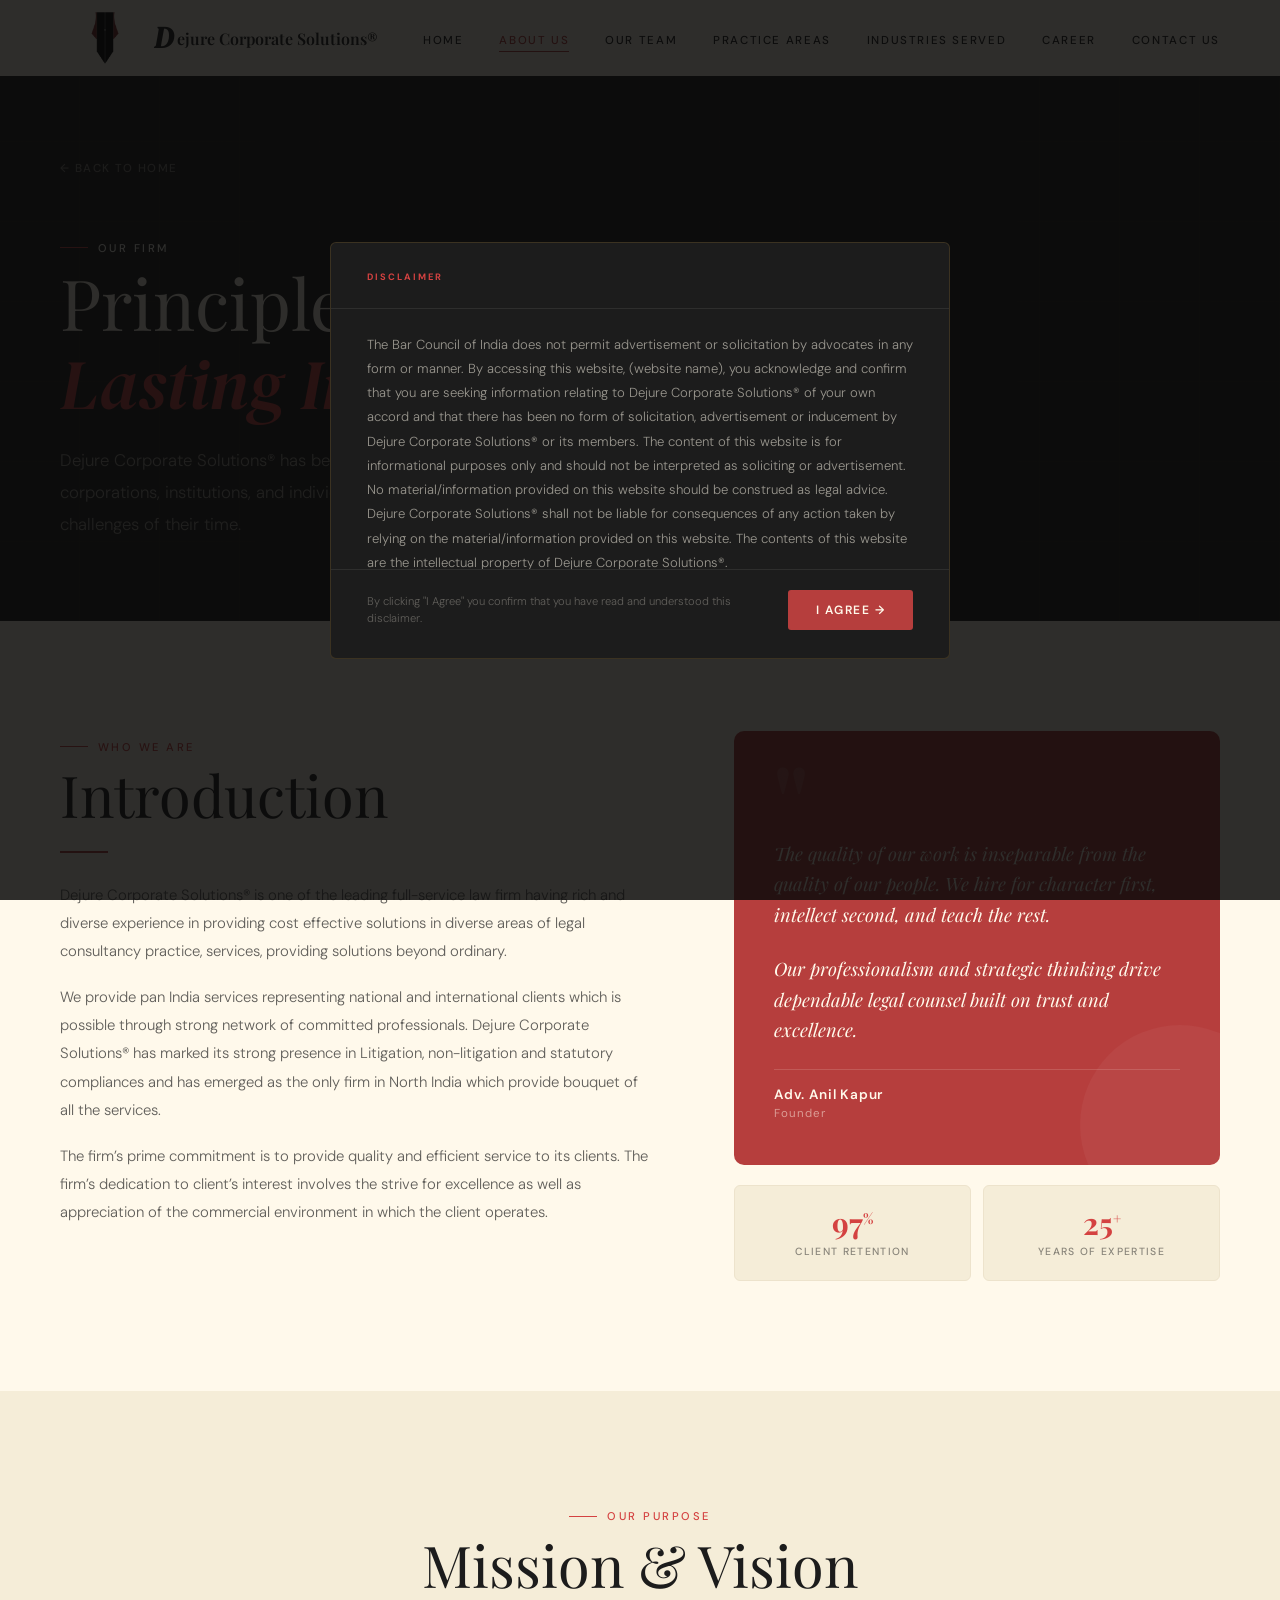
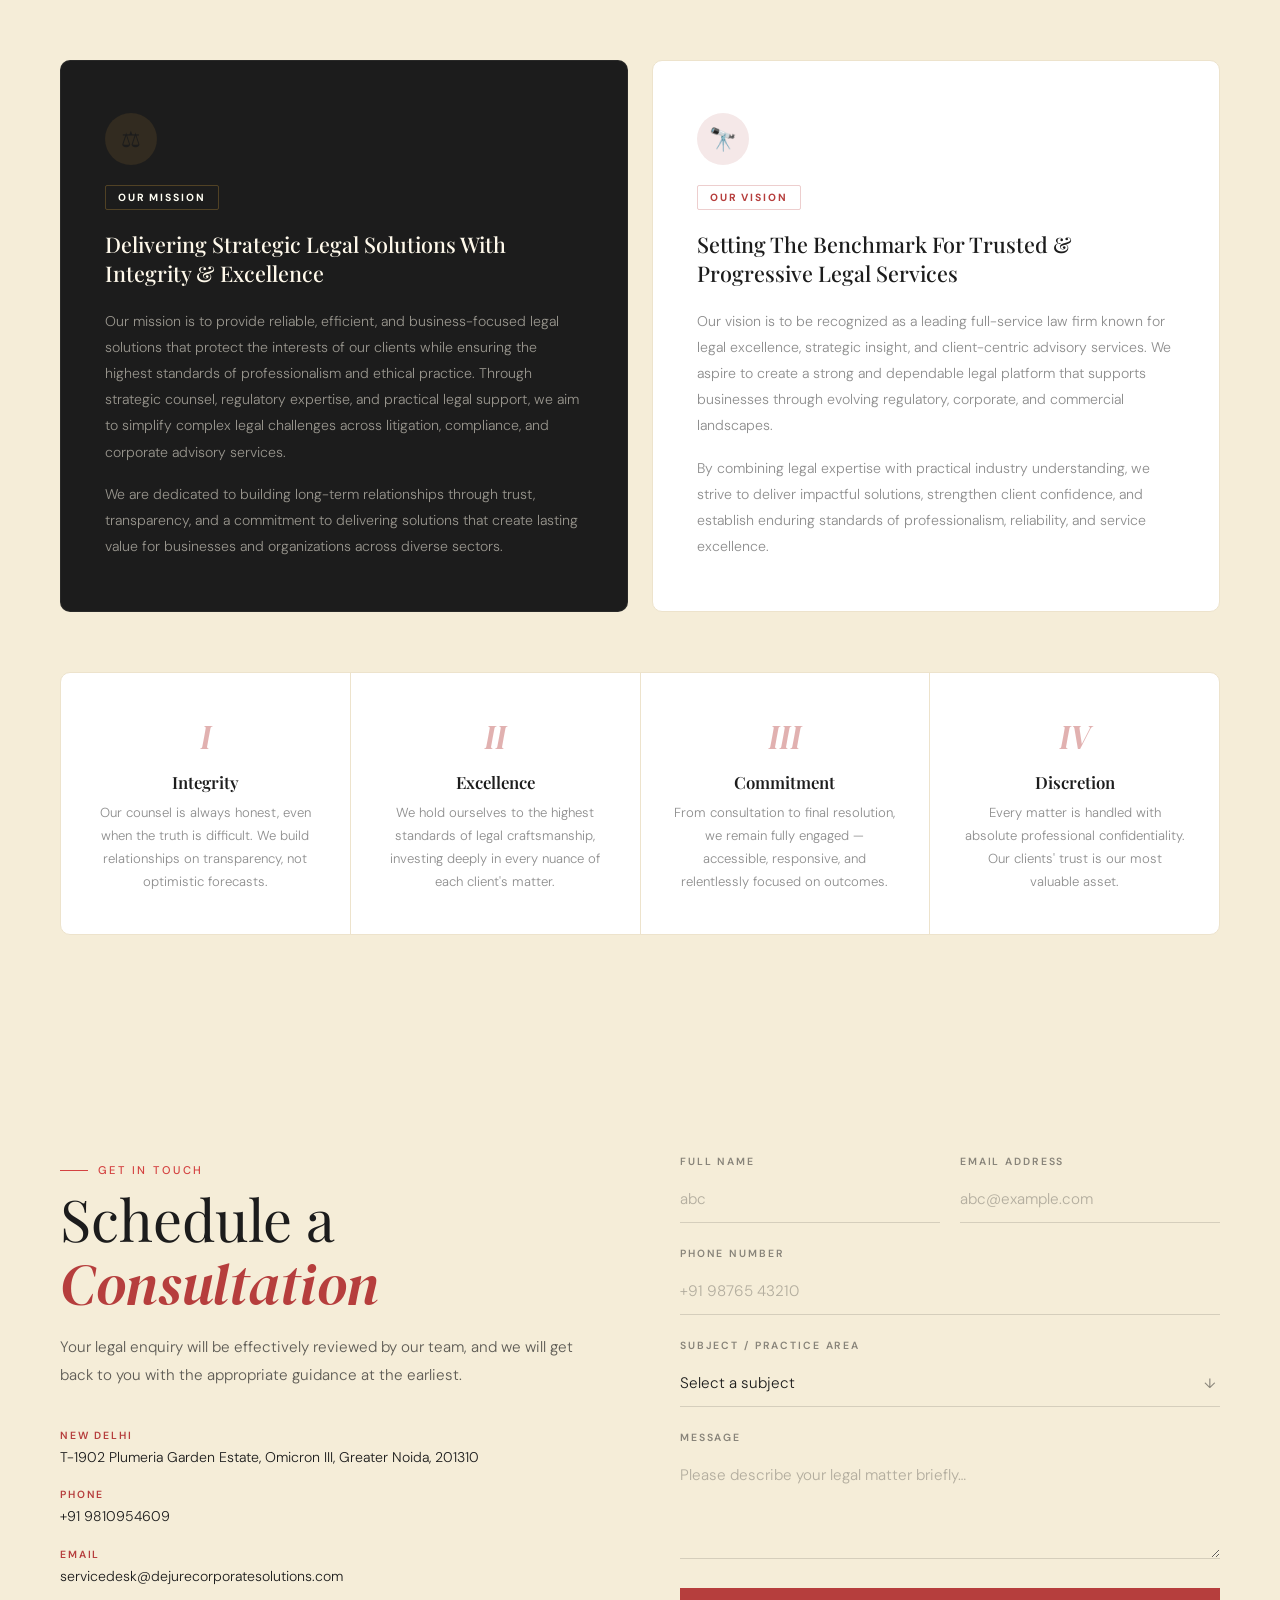
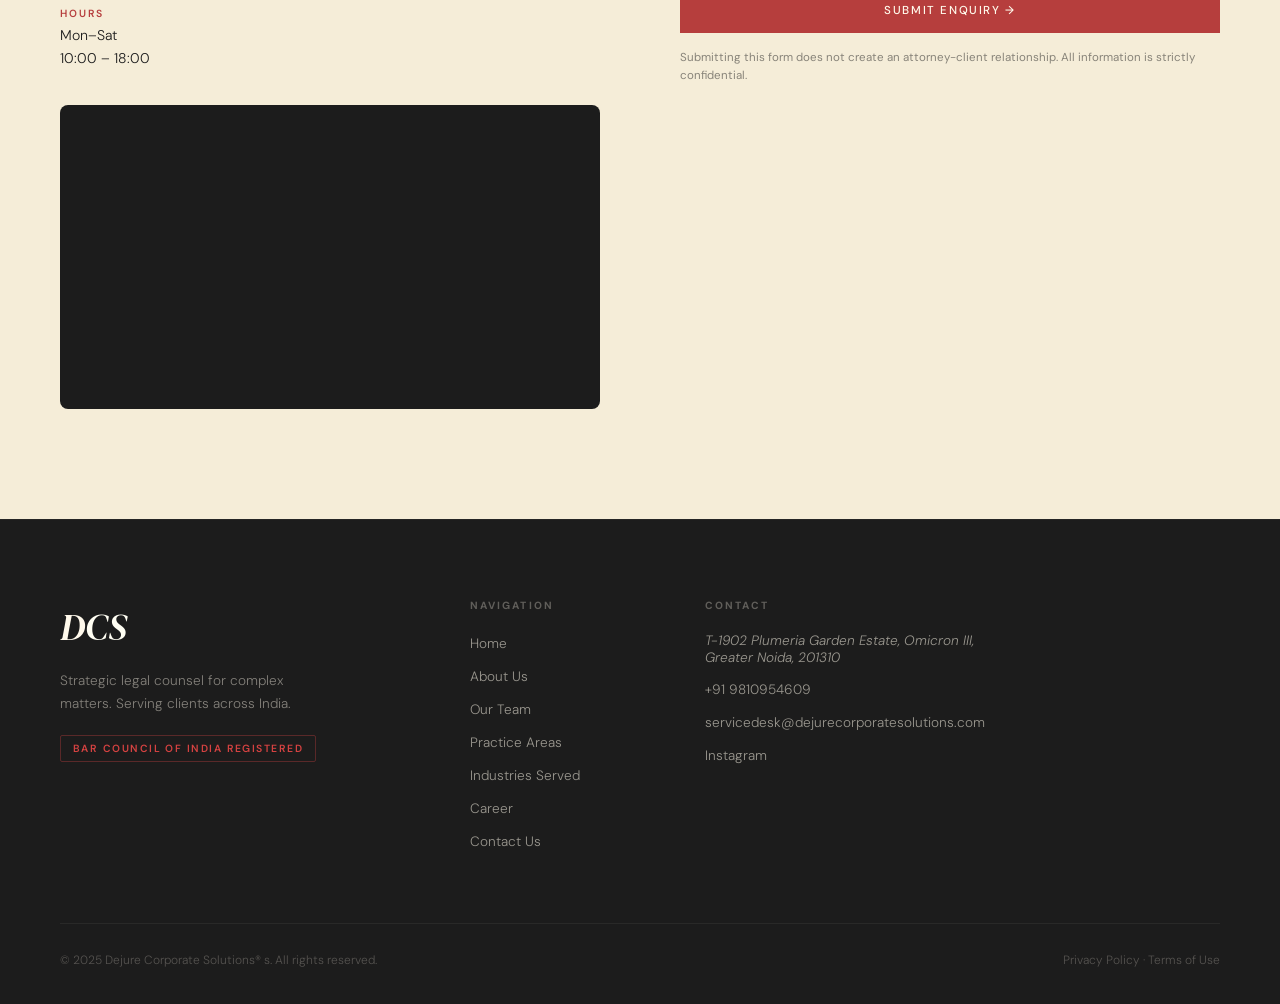
==== about.html @ 2d25d0e1 "Final Changes" ====
<!DOCTYPE html>
<html lang="en">
<head>
  <meta charset="UTF-8" />
  <meta name="viewport" content="width=device-width, initial-scale=1.0" />
  <title>About Us — Dejure Corporate Solutions® </title>
  <link rel="preconnect" href="https://fonts.googleapis.com" />
  <link rel="preconnect" href="https://fonts.gstatic.com" crossorigin />
  <link href="https://fonts.googleapis.com/css2?family=Playfair+Display:ital,wght@0,400;0,500;0,600;0,700;1,400;1,600&family=DM+Sans:ital,opsz,wght@0,9..40,300;0,9..40,400;0,9..40,500;1,9..40,300&family=DM+Serif+Display:ital@0;1&display=swap" rel="stylesheet" />
  <link rel="stylesheet" href="./css/style.css" />
</head>
<body data-page="about">

  <div class="grain"></div>

  <!-- DISCLAIMER MODAL -->
  <div class="disclaimer-overlay" id="disclaimerOverlay" role="dialog" aria-modal="true" aria-labelledby="disclaimerTitle">
    <div class="disclaimer-modal">
      <div class="disclaimer-modal-header">
        <div>
          <span class="disclaimer-modal-eyebrow">Disclaimer</span>
        </div>
      </div>
      <div class="disclaimer-modal-body">
        <p>The Bar Council of India does not permit advertisement or solicitation by advocates in any form or manner. By accessing this website, (website name), you acknowledge and confirm that you are seeking information relating to Dejure Corporate Solutions® of your own accord and that there has been no form of solicitation, advertisement or inducement by Dejure Corporate Solutions® or its members. The content of this website is for informational purposes only and should not be interpreted as soliciting or advertisement. No material/information provided on this website should be construed as legal advice. Dejure Corporate Solutions® shall not be liable for consequences of any action taken by relying on the material/information provided on this website. The contents of this website are the intellectual property of Dejure Corporate Solutions®.</p>  
      </div>
      <div class="disclaimer-modal-footer">
        <span class="disclaimer-footer-note">By clicking "I Agree" you confirm that you have read and understood this disclaimer.</span>
        <button class="disclaimer-agree-btn" id="disclaimerAgreeBtn" onclick="dismissDisclaimer()">I Agree →</button>
      </div>
    </div>
  </div>

  <!-- NAV -->
  <nav id="navbar">
    <div class="nav-inner">
      <a class="nav-logo" href="index.html">
        <img src="./assets/images/logo.png" class="nav-logo-img" alt="Dejure logo" />
        <span class="logo-h">D</span>
        <span class="logo-full">ejure Corporate Solutions®</span>
      </a>
      <ul class="nav-links">
        <li><a href="index.html"  class="nav-link">Home</a></li>
        <li><a href="about.html"  class="nav-link active">About Us</a></li>
        <li><a href="team.html"   class="nav-link">Our Team</a></li>
        <li><a href="practice.html"    class="nav-link">Practice Areas</a></li>
        <li><a href="industries.html"    class="nav-link">Industries Served</a></li>
        <li><a href="career.html"  class="nav-link">career</a></li>
        <li><a href="contact.html"    class="nav-link">Contact Us</a></li>
      </ul>
      <button class="hamburger" id="hamburger" aria-label="Menu">
        <span></span><span></span><span></span>
      </button>
    </div>
    <div class="mobile-menu" id="mobileMenu">
      <a href="index.html"       class="mob-link">Home</a>
      <a href="about.html"       class="mob-link">About Us</a>
      <a href="team.html"        class="mob-link">Our Team</a>
      <a href="practice.html"    class="mob-link">Practice Areas</a>
      <a href="industries.html"  class="mob-link">Industries Served</a>
      <a href="career.html"   class="mob-link">career</a>
      <a href="contact.html"     class="mob-link">Contact Us</a>
</div>
  </nav>

  <!-- ══════════════════ ABOUT HERO ══════════════════ -->
  <section class="about-page-hero">
    <div class="about-hero-bg-lines"></div>
    <div class="container-wide">
      <div class="about-page-hero-inner">
        <a href="index.html" class="back-link">← Back to Home</a>
        <div class="about-hero-content reveal">
          <span class="section-eyebrow" style="color:var(--beige)">Our Firm</span>
          <h1 class="about-hero-title">Principled Advocacy.<br /><em>Lasting Impact.</em></h1>
          <p class="about-hero-desc">Dejure Corporate Solutions® has been a trusted advisor to India's leading corporations, institutions, and individuals navigating the most consequential legal challenges of their time.</p>
        </div>
      </div>
    </div>
  </section>

  <!-- ══════════════════ INTRODUCTION ══════════════════ -->
  <section class="section about-intro-section">
    <div class="container-wide">
      <div class="about-intro-grid reveal">
        <div class="about-intro-left">
          <span class="section-eyebrow">Who We Are</span>
          <h2 class="section-heading">Introduction</h2>
          <div class="about-intro-rule"></div>
          <p>Dejure Corporate Solutions®  is one of the leading full-service law firm having rich and diverse experience in providing cost effective solutions in diverse areas of legal consultancy practice, services, providing solutions beyond ordinary.</p>
          <p>We provide pan India services representing national and international clients which is possible through strong network of committed professionals. Dejure Corporate Solutions® has marked its strong presence in Litigation, non-litigation and statutory compliances and has emerged as the only firm in North India which provide bouquet of all the services.</p>
          <p>The firm’s prime commitment is to provide quality and efficient service to its clients. The firm’s dedication to client’s interest involves the strive for excellence as well as appreciation of the commercial environment in which the client operates.</p>
        </div>
        <div class="about-intro-right">
          <div class="about-quote-card">
            <div class="aqc-mark">"</div>
            <p>The quality of our work is inseparable from the quality of our people. We hire for character first, intellect second, and teach the rest.</p>
            <p>Our professionalism and strategic thinking drive dependable legal counsel built on trust and excellence.</p>
            <div class="aqc-author">
              <div class="aqc-name">Adv. Anil Kapur</div>
              <div class="aqc-role">Founder</div>
            </div>
          </div>
          <div class="about-stats-mini">
            <div class="asm-item">
              <span class="asm-num">97<sup>%</sup></span>
              <span class="asm-label">Client Retention</span>
            </div>
            <div class="asm-item">
              <span class="asm-num">25<sup>+</sup></span>
              <span class="asm-label">Years of Expertise</span>
            </div>
        </div>
      </div>
    </div>
  </section>

  <!--MISSION & VISION-->
  <section class="section mission-vision-section">
    <div class="container-wide">
      <div class="section-header reveal" style="text-align:center;max-width:600px;margin-left:auto;margin-right:auto">
        <span class="section-eyebrow">Our Purpose</span>
        <h2 class="section-heading">Mission &amp; Vision</h2>
      </div>
      <div class="mv-grid reveal">
        <div class="mv-card mv-card--mission">
          <div class="mv-icon">⚖</div>
          <div class="mv-tag">Our Mission</div>
          <h3>Delivering Strategic Legal Solutions With Integrity & Excellence</h3>
          <p>Our mission is to provide reliable, efficient, and business-focused legal solutions that protect the interests of our clients while ensuring the highest standards of professionalism and ethical practice. Through strategic counsel, regulatory expertise, and practical legal support, we aim to simplify complex legal challenges across litigation, compliance, and corporate advisory services.</p>
          <p>We are dedicated to building long-term relationships through trust, transparency, and a commitment to delivering solutions that create lasting value for businesses and organizations across diverse sectors.</p>
        </div>
        <div class="mv-card mv-card--vision">
          <div class="mv-icon">🔭</div>
          <div class="mv-tag">Our Vision</div>
          <h3>Setting The Benchmark For Trusted & Progressive Legal Services</h3>
          <p>Our vision is to be recognized as a leading full-service law firm known for legal excellence, strategic insight, and client-centric advisory services. We aspire to create a strong and dependable legal platform that supports businesses through evolving regulatory, corporate, and commercial landscapes.</p>
          <p>By combining legal expertise with practical industry understanding, we strive to deliver impactful solutions, strengthen client confidence, and establish enduring standards of professionalism, reliability, and service excellence.</p>
        </div>
      </div>

      <!-- VALUES -->
      <div class="values-strip reveal">
        <div class="vs-item">
          <div class="vs-num">I</div>
          <h4>Integrity</h4>
          <p>Our counsel is always honest, even when the truth is difficult. We build relationships on transparency, not optimistic forecasts.</p>
        </div>
        <div class="vs-divider"></div>
        <div class="vs-item">
          <div class="vs-num">II</div>
          <h4>Excellence</h4>
          <p>We hold ourselves to the highest standards of legal craftsmanship, investing deeply in every nuance of each client's matter.</p>
        </div>
        <div class="vs-divider"></div>
        <div class="vs-item">
          <div class="vs-num">III</div>
          <h4>Commitment</h4>
          <p>From consultation to final resolution, we remain fully engaged — accessible, responsive, and relentlessly focused on outcomes.</p>
        </div>
        <div class="vs-divider"></div>
        <div class="vs-item">
          <div class="vs-num">IV</div>
          <h4>Discretion</h4>
          <p>Every matter is handled with absolute professional confidentiality. Our clients' trust is our most valuable asset.</p>
        </div>
      </div>
    </div>
  </section>

  
<!-- ══════════════════ CONTACT ══════════════════ -->
  <section class="section contact-section" id="contact">
    <div class="container-wide">
      <div class="contact-inner">
        <div class="contact-left reveal">
          <span class="section-eyebrow">Get in Touch</span>
          <h2 class="section-heading">Schedule a<br /><em style="color:var(--mehroon);">Consultation</em></h2>
          <p>Your legal enquiry will be effectively reviewed by our team, and we will get back to you with the appropriate guidance at the earliest.</p>
          <div class="contact-details">
            <div class="cd-item">
              <span class="cd-label">New Delhi</span>
              <span class="cd-val">T-1902 Plumeria Garden Estate, Omicron III, Greater Noida, 201310</span>
            </div>
            <div class="cd-item">
              <span class="cd-label">Phone</span>
              <span class="cd-val">+91 9810954609</span>
            </div>
            <div class="cd-item">
              <span class="cd-label">Email</span>
              <span class="cd-val">servicedesk@dejurecorporatesolutions.com</span>
            </div>
            <div class="cd-item">
              <span class="cd-label">Hours</span>
              <span class="cd-val">Mon–Sat <br/>10:00 – 18:00</span>
            </div>
          </div>
          <div class="map-box" style="padding:0; overflow:hidden;">
            <iframe
              src="https://www.google.com/maps/embed?pb=!1m18!1m12!1m3!1d3507.1440497764584!2d77.549094474951!3d28.475208191208605!2m3!1f0!2f0!3f0!3m2!1i1024!2i768!4f13.1!3m3!1m2!1s0x390ceaa8967c73d3%3A0xf53e233d13794ad7!2sPlumeria%20Garden%20Estate%2C%20Omicron%20III%2C%20Greater%20Noida%2C%20Uttar%20Pradesh%20201310!5e0!3m2!1sen!2sin!4v1779396420278!5m2!1sen!2sin"
              width="100%"
              height="100%"
              style="border:0; display:block; min-height:220px;"
              allowfullscreen=""
              loading="lazy"
              referrerpolicy="no-referrer-when-downgrade">
            </iframe>
          </div>
        </div>
        <div class="contact-right reveal reveal-delay-1">
          <form class="contact-form" id="contactForm">
            <div class="form-row">
              <div class="form-group">
                <label>Full Name</label>
                <input type="text" placeholder="abc" required />
              </div>
              <div class="form-group">
                <label>Email Address</label>
                <input type="email" placeholder="abc@example.com" required />
              </div>
            </div>
            <div class="form-group">
              <label>Phone Number</label>
              <input type="tel" placeholder="+91 98765 43210" />
            </div>
            <div class="form-group">
              <label>Subject / Practice Area</label>
              <div class="select-wrap">
                <select required>
                  <option value="">Select a subject</option>
                  <option>Statutory Compliances</option>
                  <option>Consultancy Services</option>
                  <option>Litigation</option>
                  <option>Non-Litigation Services</option>
                  <option>IT Sector</option>
                  <option>HR Consultancy</option>
                  <option>Others</option>
                </select>
                <span class="select-arrow">↓</span>
              </div>
            </div>
            <div class="form-group">
              <label>Message</label>
              <textarea rows="4" placeholder="Please describe your legal matter briefly…" required></textarea>
            </div>
            <button type="submit" class="btn btn-primary btn-full">Submit Enquiry →</button>
            <p class="form-note">Submitting this form does not create an attorney-client relationship. All information is strictly confidential.</p>
          </form>
        </div>
      </div>
    </div>
  </section>


  <!-- FOOTER -->
  <footer>
    <div class="container-wide">
      <div class="footer-inner">
        <div class="footer-brand-col">
          <div class="footer-logo">D<span>CS</span></div>
          <p>Strategic legal counsel for complex matters. Serving clients across India.</p>
          <div class="footer-bar-reg">Bar Council of India Registered</div>
        </div>
        <div class="footer-links-col">
          <h4>Navigation</h4>
          <ul>
            <li><a href="index.html">Home</a></li>
            <li><a href="about.html">About Us</a></li>
            <li><a href="team.html">Our Team</a></li>
            <li><a href="practice.html">Practice Areas</a></li>
            <li><a href="industries.html">Industries Served</a></li>
            <li><a href="career.html">Career</a></li>
            <li><a href="#contact">Contact Us</a></li>
          </ul>
        </div>
        <div class="footer-links-col">
          <h4>Contact</h4>
          <ul>
            <li><a><Address>T-1902 Plumeria Garden Estate, Omicron III, Greater Noida, 201310</Address></a></li>
            <li><a>+91 9810954609</a></li>
            <li><a>servicedesk@dejurecorporatesolutions.com</a></li>
            <li><a href="https://www.instagram.com/dejurecorporate">Instagram</a></li>
          </ul>
        </div>
      </div>
      <div class="footer-bottom">
        <span>© 2025 Dejure Corporate Solutions® s. All rights reserved.</span>
        <span>Privacy Policy · Terms of Use</span>
      </div>
    </div>
  </footer>

  <script src="./js/script.js"></script>
</body>
</html>
---- css/style.css ----
/* ═══════════════════════════════════════════════════════
   Dejure Corporate Solutions®  — style.css
   Shared across index.html · about.html · team.html
                · practice.html · industries.html
   ═══════════════════════════════════════════════════════ */

/* ── VARIABLES ── */
:root {
  --cream:          #FFF9EB;
  --cream-dark:     #F5EDD8;
  --cream-deeper:   #EDE3CC;
  --charcoal:       #1C1C1C;
  --charcoal-soft:  #2A2A2A;
  --mehroon:        #b63e3d;
  --mehroon-light:  #d44241;
  --white-pale:     #f5e8e8;
  --beige:          #fffef3;
  --white:          #FFFFFF;
  --text-muted:     rgba(28,28,28,0.5);
  --text-light:     rgba(28,28,28,0.7);
  --nav-h:          76px;
  --radius:         4px;
  --transition:     0.35s cubic-bezier(0.22, 1, 0.36, 1);
}

/* ── RESET ── */
*, *::before, *::after { margin: 0; padding: 0; box-sizing: border-box; }
html { scroll-behavior: smooth; font-size: 16px; }
body {
  font-family: 'DM Sans', sans-serif;
  background: var(--cream);
  color: var(--charcoal);
  overflow-x: hidden;
  min-height: 100vh;
}
img { display: block; max-width: 100%; }
a { text-decoration: none; color: inherit; }
ul { list-style: none; }
button { font-family: inherit; cursor: pointer; }
input, select, textarea { font-family: inherit; }

/* ── GRAIN ── */
.grain {
  position: fixed; inset: 0; z-index: 9999;
  pointer-events: none;
  background-image: url("data:image/svg+xml,%3Csvg viewBox='0 0 256 256' xmlns='http://www.w3.org/2000/svg'%3E%3Cfilter id='noise'%3E%3CfeTurbulence type='fractalNoise' baseFrequency='0.9' numOctaves='4' stitchTiles='stitch'/%3E%3C/filter%3E%3Crect width='100%25' height='100%25' filter='url(%23noise)' opacity='0.035'/%3E%3C/svg%3E");
  background-size: 200px 200px;
  opacity: 0.4;
}

/* ── TYPOGRAPHY ── */
h1, h2, h3, h4 { font-family: 'Playfair Display', serif; font-weight: 400; line-height: 1.15; }
em { font-family: 'DM Serif Display', serif; font-style: italic; }

/* ── UTILITY ── */
.container-wide { max-width: 1280px; margin: 0 auto; padding: 0 60px; }
.section { padding: 110px 0; }

.section-eyebrow {
  display: inline-flex; align-items: center; gap: 10px;
  font-size: 0.7rem; font-weight: 500; letter-spacing: 0.22em; text-transform: uppercase;
  color: var(--mehroon-light);
  font-family: 'DM Sans', sans-serif;
}
.section-eyebrow::before {
  content: ''; display: inline-block; width: 28px; height: 1px; background: var(--mehroon-light);
}
.section-heading {
  font-size: clamp(2.2rem, 4.5vw, 3.6rem);
  line-height: 1.1;
  color: var(--charcoal);
  margin-top: 0.6rem;
}
.section-sub {
  font-size: 0.95rem; font-weight: 300; color: var(--text-muted);
  max-width: 500px; line-height: 1.85; margin-top: 0.8rem;
}
.section-header { margin-bottom: 64px; }

/* ── BUTTONS ── */
.btn {
  display: inline-flex; align-items: center; gap: 8px;
  font-family: 'DM Sans', sans-serif;
  font-size: 0.72rem; font-weight: 500; letter-spacing: 0.14em; text-transform: uppercase;
  padding: 15px 34px;
  border: none; cursor: pointer;
  transition: var(--transition);
  position: relative; overflow: hidden;
}
.btn::after {
  content: ''; position: absolute; inset: 0;
  background: rgba(255,255,255,0.08);
  transform: translateY(100%);
  transition: transform 0.3s ease;
}
.btn:hover::after { transform: translateY(0); }
.btn-primary { background: var(--mehroon); color: var(--cream); }
.btn-primary:hover { background: var(--mehroon-light); }
.btn-ghost {
  background: transparent;
  color: var(--white);
  border: 1px solid rgba(255,249,235,0.35);
}
.btn-ghost:hover { border-color: var(--charcoal); }
.btn-full { width: 100%; justify-content: center; }

/* ══════════════════════════════════════════
   NAV  (shared across all pages)
══════════════════════════════════════════ */
nav {
  position: fixed; top: 0; left: 0; right: 0; z-index: 1000;
  height: var(--nav-h);
  transition: 0.4s ease, box-shadow 0.4s ease;
}
nav.scrolled {
  background: var(--white);
  backdrop-filter: blur(12px);
  box-shadow: 0 1px 0 rgba(28,28,28,0.08);
}
.nav-logo-img {
  width: 90px;
  height: 90px;
  object-fit: contain;
  flex-shrink: 0;
}
@media (max-width: 480px) {
  .nav-logo-img { width: 32px; height: 32px; }
  .logo-h       { font-size: 1.4rem; }
  .logo-full    { font-size: 0.68rem; letter-spacing: 0; }
}
nav.scrolled .nav-logo  { color: var(--charcoal); }
nav.scrolled .logo-h    { color: var(--charcoal); }
nav.scrolled .nav-link  { color: var(--charcoal); }
nav.scrolled .nav-link:hover { color: var(--mehroon); }
nav.scrolled .nav-cta   { background: var(--mehroon) !important; color: var(--cream) !important; }
nav.scrolled .hamburger span { background: var(--charcoal); }
.tp-member-img {
  width: 100%;
  height: 100%;
  object-fit: cover;
  object-position: center top;  /* keeps face in frame */
  position: absolute;
  z-index: 1;
}
/* Non-hero pages: nav always filled */
body[data-page="about"]      nav,
body[data-page="team"]       nav,
body[data-page="practice"]   nav,
body[data-page="industries"] nav,
body[data-page="home"]       nav {
  background: var(--cream);
  backdrop-filter: blur(12px);
  box-shadow: 0 1px 0 rgba(28,28,28,0.08);
}
body[data-page="about"]      nav .nav-logo,
body[data-page="team"]       nav .nav-logo,
body[data-page="practice"]   nav .nav-logo,
body[data-page="industries"] nav .nav-logo  { color: var(--charcoal); }

body[data-page="about"]      nav .logo-h,
body[data-page="team"]       nav .logo-h,
body[data-page="practice"]   nav .logo-h,
body[data-page="industries"] nav .logo-h    { color: var(--mehroon); }

body[data-page="about"]      nav .nav-link,
body[data-page="team"]       nav .nav-link,
body[data-page="practice"]   nav .nav-link,
body[data-page="industries"] nav .nav-link  { color: var(--charcoal); }

body[data-page="about"]      nav .nav-link:hover,
body[data-page="team"]       nav .nav-link:hover,
body[data-page="practice"]   nav .nav-link:hover,
body[data-page="industries"] nav .nav-link:hover { color: var(--mehroon); }

body[data-page="about"]      nav .nav-cta,
body[data-page="team"]       nav .nav-cta,
body[data-page="practice"]   nav .nav-cta,
body[data-page="industries"] nav .nav-cta   { background: var(--mehroon) !important; color: var(--cream) !important; }

body[data-page="about"]      nav .hamburger span,
body[data-page="team"]       nav .hamburger span,
body[data-page="practice"]   nav .hamburger span,
body[data-page="industries"] nav .hamburger span { background: var(--charcoal); }

/* Active/hover underline on light nav */
nav.scrolled                 .nav-link::after,
body[data-page="about"]      nav .nav-link::after,
body[data-page="team"]       nav .nav-link::after,
body[data-page="practice"]   nav .nav-link::after,
body[data-page="industries"] nav .nav-link::after { background: var(--mehroon); }

nav.scrolled                 .nav-link.active,
body[data-page="about"]      nav .nav-link.active,
body[data-page="team"]       nav .nav-link.active,
body[data-page="practice"]   nav .nav-link.active,
body[data-page="industries"] nav .nav-link.active { color: var(--mehroon); }

.nav-inner {
  max-width: 1280px; margin: 0 auto; padding: 0 60px;
  height: 100%; display: flex; align-items: center; justify-content: space-between;
}
.nav-logo {
  display: flex; align-items: center; gap: 4px;
  font-family: 'Playfair Display', serif;
  color: var(--cream); font-size: 1.1rem; font-weight: 600;
  transition: color 0.3s;
  overflow: hidden;
}
.nav-logo .logo-full {
  white-space: nowrap;
  overflow: visible;
  max-width: none;
}
.logo-h {
  font-size: 1.8rem; line-height: 1; color: var(--charcoal) !important;
  font-family: 'DM Serif Display', serif; font-style: italic;
  transition: color 0.3s;
}
.logo-full { font-size: 1rem; }

.nav-links { display: flex; align-items: center; gap: 36px; }
.nav-link {
  font-size: 0.72rem; font-weight: 500; letter-spacing: 0.14em; text-transform: uppercase;
  color: rgba(255,249,235,0.75);
  transition: color 0.2s;
  position: relative;
}
.nav-link::after {
  content: ''; position: absolute; bottom: -4px; left: 0; right: 0;
  height: 1px; background: var(--mehroon-light);
  transform: scaleX(0); transform-origin: left;
  transition: transform 0.3s ease;
}
.nav-link:hover { color: var(--cream); }
.nav-link:hover::after, .nav-link.active::after { transform: scaleX(1); }
.nav-link.active { color: var(--cream); }

.nav-cta {
  background: var(--beige) !important;
  color: var(--charcoal) !important;
  padding: 10px 22px;
  font-size: 0.7rem !important;
  border-radius: var(--radius);
}
.nav-cta:hover { background: var(--mehroon-light) !important; color: var(--cream) !important; }
.nav-cta::after { display: none; }

.hamburger {
  display: none; flex-direction: column; gap: 5px;
  background: none; border: none; cursor: pointer; padding: 4px;
}
.hamburger span {
  display: block; width: 24px; height: 1.5px;
  background: var(--cream); transition: var(--transition);
}
.hamburger.open span:nth-child(1) { transform: translateY(6.5px) rotate(45deg); }
.hamburger.open span:nth-child(2) { opacity: 0; }
.hamburger.open span:nth-child(3) { transform: translateY(-6.5px) rotate(-45deg); }

.mobile-menu {
  display: none; flex-direction: column;
  background: var(--charcoal); padding: 20px 60px 28px;
}
.mobile-menu.open { display: flex; }
.mob-link {
  color: rgba(255,249,235,0.8); font-size: 0.85rem; font-weight: 500;
  letter-spacing: 0.1em; text-transform: uppercase;
  padding: 12px 0; border-bottom: 1px solid rgba(255,249,235,0.06);
}

/* ══════════════════════════════════════════
   HOME PAGE — HERO
══════════════════════════════════════════ */
.hero {
  background: var(--charcoal);
  padding: calc(var(--nav-h) + 80px) 80px 80px;
  display: grid;
  grid-template-columns: 1fr 1fr;
  gap: 60px;
  align-items: center;
  position: relative;
  overflow: hidden;
  min-height: 100vh;
}
.hero-left {
  display: flex;
  flex-direction: column;
}

.hero-logo-title {
  display: flex;
  flex-direction: row;
  align-items: flex-start;
  gap: 16px;
  margin-bottom: 24px;
}

.hero-pen {
  width: 80px;
  height: auto;
  flex-shrink: 0;
  margin-top: 10px;
}

.hero-title-group {
  padding-top: 40px;
  display: flex;
  flex-direction: column;
  gap: 4px;
}
.hero-bg-lines {
  position: absolute; inset: 0; pointer-events: none;
  background:
    repeating-linear-gradient(0deg,  transparent, transparent 79px, rgba(201,151,58,0.04) 80px),
    repeating-linear-gradient(90deg, transparent, transparent 79px, rgba(201,151,58,0.04) 80px);
}
.hero-eyebrow {
  display: inline-flex; align-items: center; gap: 10px;
  font-size: 0.68rem; font-weight: 500; letter-spacing: 0.2em; text-transform: uppercase;
  color: var(--white);
  margin-bottom: 1.5rem;
}
.eyebrow-dot {
  width: 6px; height: 6px; border-radius: 50%; background: var(--beige);
  animation: pulse 2s infinite;
}
@keyframes pulse {
  0%,100% { box-shadow: 0 0 0 0 rgba(201,151,58,0.4); }
  50%      { box-shadow: 0 0 0 8px rgba(201,151,58,0); }
}
.hero-logo-title {
  display: flex;
  align-items: center;
  gap: 20px;
  margin-bottom: 20px;
}

.hero-logo-title {
  display: flex;
  align-items: center;
  gap: 20px;
  margin-bottom: 20px;
  margin-left: -30px;
}
.hero-title {
  font-size: 65px;
  color: var(--charcoal); font-weight: 400; line-height: 1.08;
  margin-bottom: 5px;
}
.hero-initiative{
  font-size: 20px;
  padding-left: 2px;
  color: var(--cream);
  margin-bottom: 20px;
}
.hero-difference{
  font-family: 'DM Serif Display', serif; font-style: italic;
  font-size: 54px;
  color: var(--cream-dark); font-weight: 400; line-height: 1.08;
}
.hero-title em { color: var(--mehroon-light); }
.hero-desc {
  font-size: 1rem; font-weight: 300; color: var(--cream);
  padding-left: 71px;
  line-height: 1.85;  margin-bottom: 2.5rem;
}
.hero-actions { display: flex; gap: 16px;  padding-left: 71px;}

.hero-visual { display: grid; grid-template-columns: 1fr 1fr; gap: 16px; padding-left: 100px; }
.hero-card {
  background: rgba(255,249,235,0.04);
  border: 1px solid rgba(255,249,235,0.08);
  padding: 36px 28px;
  border-radius: var(--radius);
  transition: var(--transition);
  position: relative; overflow: hidden;
}
.hero-card::before {
  content: ''; position: absolute; top: 0; left: 0; right: 0; height: 2px;
  background: linear-gradient(90deg, var(--mehroon), transparent);
  opacity: 0; transition: opacity 0.3s;
}
.hero-card:hover::before { opacity: 1; }
.hero-card:hover { border-color: rgba(255,249,235,0.15); transform: translateY(-3px); }
.hero-card--accent { background: var(--mehroon); border-color: var(--mehroon); }
.hero-card--accent .hcard-num   { color: var(--cream); }
.hero-card--accent .hcard-label { color:var(--cream); }
.hero-card--accent::before { background: linear-gradient(90deg,var(--beige),transparent); opacity:1; }
.hero-card--outline { border-color: rgba(201,151,58,0.3); }
.hero-card--outline .hcard-num { color: var(--beige); }
.hcard-label {
  font-size: 0.68rem; font-weight: 500; letter-spacing: 0.16em; text-transform: uppercase;
  color: var(--cream); margin-bottom: 10px;
}
.hcard-num {
  font-family: 'Playfair Display', serif;
  font-size: 2.6rem; font-weight: 700; color: var(--cream); line-height: 1;
}
.hcard-num sup { font-size: 1.2rem; vertical-align: super; }

/* ── About Strip ── */
.about-strip { background: var(--cream-dark); padding: 80px 0; border-bottom: 1px solid var(--cream-deeper); }
.about-strip-inner {
  display: grid; grid-template-columns: 1fr 1.5fr; gap: 80px; align-items: start;
  margin-bottom: 60px;
}
.about-strip-body p { font-size: 0.95rem; font-weight: 300; line-height: 1.9; color: var(--text-light); margin-bottom: 1rem; }
.about-stats {
  display: flex; gap: 0; align-items: center;
  border-top: 1px solid var(--cream-deeper); padding-top: 48px;
}
.astat { flex: 1; text-align: center; }
.astat-divider { width: 1px; height: 48px; background: var(--mehroon-light); }
.astat-n { display: block; font-family: 'Playfair Display', serif; font-size: 2.6rem; font-weight: 700; color: var(--mehroon-light); line-height: 1; }
.astat-n sup { font-size: 1.1rem; }
.astat-l { display: block; margin-top: 8px; font-size: 0.68rem; font-weight: 500; letter-spacing: 0.14em; text-transform: uppercase; color: var(--mehroon-light); }

/* ── Practice Areas (home) ── */
.practice-section { background: var(--cream); }
.practice-list { display: flex; flex-direction: column; }
.practice-item {
  display: grid; grid-template-columns: 72px 1fr; gap: 32px; align-items: start;
  padding: 40px 0;
  border-top: 1px solid rgba(28,28,28,0.08);
  cursor: pointer; transition: var(--transition);
  position: relative;
}
.practice-item::after {
  content: '→'; position: absolute; right: 0; top: 50%;
  font-size: 1.2rem; color: var(--mehroon-light);
  opacity: 0; transform: translateY(-50%) translateX(-8px);
  transition: var(--transition);
}
.practice-item:hover::after { opacity: 1; transform: translateY(-50%) translateX(0); }
.practice-item:hover { padding-left: 8px; background: rgba(182,62,61,0.02); }
.practice-item:last-child { border-bottom: 1px solid rgba(28,28,28,0.08); }
.pi-num {
  font-family: 'DM Serif Display', serif;
  font-size: 2.8rem; font-weight: 400; color: rgba(28,28,28,0.1);
  line-height: 1; padding-top: 4px; transition: color 0.3s;
}
.practice-item:hover .pi-num { color: var(--mehroon-light); }
.pi-body h3 { font-size: 1.4rem; font-weight: 500; color: var(--charcoal); margin-bottom: 10px; transition: color 0.3s; }
.practice-item:hover .pi-body h3 { color: var(--mehroon); }
.pi-body p  { font-size: 0.88rem; font-weight: 300; line-height: 1.85; color: var(--text-muted); max-width: 680px; }

/* ── Why Choose Us ── */
.why-section { background: var(--cream-dark); }
.why-grid { display: grid; grid-template-columns: repeat(3, 1fr); gap: 20px; }
.why-card {
  background: var(--white);
  border: 1px solid var(--cream-deeper);
  border-radius: 8px; padding: 40px 36px;
  position: relative; overflow: hidden;
  transition: var(--transition);
}
.why-card::before {
  content: ''; position: absolute; top: 0; left: 0; right: 0; height: 3px;
  background: var(--white-pale); transition: background 0.3s;
}
.why-card:hover { transform: translateY(-6px); box-shadow: 0 20px 48px rgba(28,28,28,0.08); }
.why-card:hover::before { background: var(--mehroon); }
.why-card-icon {
  width: 48px; height: 48px; border-radius: 50%;
  background: var(--white-pale);
  display: flex; align-items: center; justify-content: center;
  font-size: 1.3rem; margin-bottom: 20px;
}
.why-card h3 { font-size: 1.15rem; font-weight: 600; color: var(--charcoal); margin-bottom: 12px; }
.why-card p  { font-size: 0.88rem; font-weight: 300; line-height: 1.85; color: var(--text-muted); }

/* ── Industries (home) ── */
.industries-section { background: var(--cream); }
 
.ind-new-wrap {
  display: flex;
  flex-direction: column;
  gap: 0;
  border-top: 1px solid var(--cream-deeper);
}
 
.ind-new-row {
  display: grid;
  grid-template-columns: 56px 1fr auto;
  align-items: center;
  gap: 32px;
  padding: 28px 0;
  border-bottom: 1px solid var(--cream-deeper);
  cursor: default;
  position: relative;
  transition: padding-left 0.3s ease, background 0.25s;
  overflow: hidden;
}
 
/* maroon fill sweeps in from left on hover */
.ind-new-row::before {
  content: '';
  position: absolute;
  inset: 0;
  background: var(--mehroon);
  transform: scaleX(0);
  transform-origin: left;
  transition: transform 0.4s cubic-bezier(0.22, 1, 0.36, 1);
  z-index: 0;
}
.ind-new-row:hover::before       { transform: scaleX(1); }
.ind-new-row:hover .ind-new-num  { color: rgba(255,249,235,0.25); }
.ind-new-row:hover .ind-new-name { color: var(--cream); }
.ind-new-row:hover .ind-new-tag  { color: rgba(255,249,235,0.55); border-color: rgba(255,249,235,0.2); }
.ind-new-row:hover .ind-new-arrow{ color: var(--cream); transform: translateX(6px); }
 
.ind-new-num {
  font-family: 'DM Serif Display', serif;
  font-size: 1.5rem;
  font-style: italic;
  color: var(--cream-deeper);
  line-height: 1;
  flex-shrink: 0;
  position: relative;
  z-index: 1;
  transition: color 0.3s;
}
 
.ind-new-body {
  display: flex;
  align-items: center;
  gap: 20px;
  position: relative;
  z-index: 1;
}
 
.ind-new-name {
  font-family: 'Playfair Display', serif;
  font-size: clamp(1.1rem, 2vw, 1.45rem);
  font-weight: 500;
  color: var(--charcoal);
  line-height: 1.2;
  transition: color 0.3s;
}
 
.ind-new-tag {
  font-size: 0.62rem;
  font-weight: 600;
  letter-spacing: 0.18em;
  text-transform: uppercase;
  color: var(--mehroon);
  border: 1px solid rgba(182,62,61,0.25);
  padding: 4px 10px;
  white-space: nowrap;
  transition: color 0.3s, border-color 0.3s;
  display: none; /* show on wider screens */
}
 
.ind-new-arrow {
  font-size: 1.1rem;
  color: var(--cream-deeper);
  flex-shrink: 0;
  position: relative;
  z-index: 1;
  transition: transform 0.3s ease, color 0.3s;
}
 
@media (min-width: 768px) {
  .ind-new-tag { display: inline-block; }
  .ind-new-row { gap: 48px; }
}
 
@media (max-width: 640px) {
  .ind-new-row { grid-template-columns: 40px 1fr auto; gap: 16px; padding: 22px 0; }
  .ind-new-num { font-size: 1.1rem; }
  .ind-new-name { font-size: 1rem; }
}
/* ── Services ── */
.services-section { background: var(--cream-dark); }
.services-box {
  background: var(--charcoal);
  border-radius: 12px;
  display: grid; grid-template-columns: 0.85fr 1.15fr;
  overflow: hidden; position: relative;
}
.services-box::before {
  content: ''; position: absolute; top:-100px; right:-100px;
  width:400px;height:400px; border-radius:50%;
  background: radial-gradient(circle, rgba(201,151,58,0.08) 0%, transparent 70%);
  pointer-events: none;
}
.services-left  { padding: 70px 50px; background: var(--mehroon); border-right: 1px solid rgba(255,249,235,0.06); }
.services-right { padding: 60px 50px; }
.services-list  { display: flex; flex-direction: column; gap: 0; }
.services-list li {
  display: flex; gap: 20px; align-items: flex-start;
  padding: 22px 0;
  border-bottom: 1px solid rgba(255,249,235,0.06);
  transition: var(--transition);
}
.services-list li:first-child { padding-top: 0; }
.services-list li:last-child  { border-bottom: none; }
.services-list li:hover { padding-left: 8px; }
.srv-arrow { color: var(--beige); font-size: 1.1rem; flex-shrink: 0; margin-top: 2px; transition: transform 0.3s; }
.services-list li:hover .srv-arrow { transform: translateX(4px); }
.services-list li strong { display: block; color: var(--cream); font-family: 'Playfair Display', serif; font-size: 1.05rem; font-weight: 500; margin-bottom: 6px; }
.services-list li p { font-size: 0.83rem; font-weight: 300; line-height: 1.75; color: rgba(255,249,235,0.5); }

/* ── Team Preview (Home) ── */
.team-section { background: var(--cream); }
.team-preview-grid { display: grid; grid-template-columns: repeat(3, 1fr); gap: 28px; margin-bottom: 18px; }
.tp-card {
  background: var(--white);
  border: 1px solid var(--cream-deeper);
  border-radius: 8px; overflow: hidden;
  transition: var(--transition); cursor: pointer;
  display: flex; flex-direction: column;
}
.tp-card:hover { transform: translateY(-8px); box-shadow: 0 24px 60px rgba(28,28,28,0.1); }
.tp-photo {
  width: 100%; aspect-ratio: 1;
  background: var(--mehroon);
  display: flex; align-items: center; justify-content: center;
  position: relative; overflow: hidden; flex-shrink: 0;
}
.tp-photo--mehroon { background: var(--mehroon-light); }
.tp-photo--beige   { background: linear-gradient(135deg, var(--mehroon), var(--charcoal-soft)); }
.tp-photo::after {
  content: ''; position: absolute; inset: 0;
  background: repeating-linear-gradient(45deg, rgba(255,249,235,0.03) 0, rgba(255,249,235,0.03) 1px, transparent 1px, transparent 20px);
}
.tp-initials { font-family: 'DM Serif Display', serif; font-size: 3rem; color: rgba(255,249,235,0.25); position: relative; z-index: 1; }
.tp-info { padding: 28px; display: flex; flex-direction: column; flex: 1;}
.tp-info h3 { font-size: 1.25rem; font-weight: 500; margin-bottom: 4px; }
.tp-role { font-size: 0.68rem; font-weight: 600; letter-spacing: 0.14em; text-transform: uppercase; color: var(--mehroon); margin-bottom: 14px; display: block; }
.tp-info p { font-size: 0.83rem; font-weight: 300; line-height: 1.75; color: var(--text-muted); margin-bottom: 12px; }
.tp-edu { font-size: 0.72rem; font-weight: 500; color: var(--text-muted); letter-spacing: 0.04em; padding-top: 12px; border-top: 1px solid var(--cream-deeper); margin-top: auto; }
.team-cta { text-align: center; }

/* ── Testimonial ── */
.testimonial-section { background: var(--mehroon); padding: 100px 0; }
.testimonial-inner { max-width: 860px; margin: 0 auto; text-align: center; padding: 0 60px; position: relative; }
.testimonial-quote-mark { font-family: 'DM Serif Display', serif; font-size: 8rem; line-height: 0.5; color: rgba(255,249,235,0.12); margin-bottom: 1rem; display: block; }
.testimonial-inner blockquote { font-family: 'Playfair Display', serif; font-size: clamp(1.3rem, 2.5vw, 2rem); font-weight: 400; font-style: italic; color: var(--cream); line-height: 1.55; margin-bottom: 2rem; }
.testimonial-name { font-size: 0.9rem; font-weight: 600; letter-spacing: 0.08em; color: var(--cream); margin-bottom: 4px; }
.testimonial-role { font-size: 0.75rem; letter-spacing: 0.08em; color: rgba(255,249,235,0.5); }
.testimonial-author::before { content: ''; display: block; width: 40px; height: 1px; background: var(--beige); margin: 0 auto 20px; }

/* ── Contact (Home) ── */
.contact-section { background: var(--cream-dark); }
.contact-inner { display: grid; grid-template-columns: 1fr 1fr; gap: 80px; align-items: start; }
.contact-left p { font-size: 0.95rem; font-weight: 300; color: var(--text-light); line-height: 1.85; margin-top: 1rem; margin-bottom: 2.5rem; }
.contact-details { display: flex; flex-direction: column; gap: 20px; margin-bottom: 36px; }
.cd-item { display: flex; flex-direction: column; gap: 4px; }
.cd-label { font-size: 0.65rem; font-weight: 600; letter-spacing: 0.18em; text-transform: uppercase; color: var(--mehroon); }
.cd-val   { font-size: 0.88rem; font-weight: 300; color: var(--charcoal); line-height: 1.6; }
.map-box {
  background: var(--charcoal); border-radius: 8px; overflow: hidden;
  aspect-ratio: 16/9; position: relative;
  display: flex; align-items: center; justify-content: center;
}
.map-grid {
  position: absolute; inset: 0;
  background:
    repeating-linear-gradient(0deg,  transparent, transparent 39px, rgba(201,151,58,0.06) 40px),
    repeating-linear-gradient(90deg, transparent, transparent 39px, rgba(201,151,58,0.06) 40px);
}
.map-pin-wrap { position: relative; z-index: 1; text-align: center; }
.map-pulse {
  position: absolute; top: 50%; left: 50%;
  transform: translate(-50%,-50%);
  width: 40px; height: 40px; border-radius: 50%;
  background: rgba(201,151,58,0.15);
  animation: mapPulse 2s ease-in-out infinite;
}
@keyframes mapPulse {
  0%,100% { transform: translate(-50%,-50%) scale(1); opacity: 0.6; }
  50%      { transform: translate(-50%,-50%) scale(1.8); opacity: 0; }
}
.map-dot-main { width: 10px; height: 10px; border-radius: 50%; background: var(--beige); margin: 0 auto 12px; position: relative; z-index: 1; }
.map-label { font-size: 0.72rem; letter-spacing: 0.1em; text-transform: uppercase; color: rgba(255,249,235,0.4); }

/* ── Contact Form ── */
.contact-form { display: flex; flex-direction: column; gap: 0; }
.form-row { display: grid; grid-template-columns: 1fr 1fr; gap: 20px; }
.form-group { margin-bottom: 24px; }
.form-group label { display: block; font-size: 0.65rem; font-weight: 600; letter-spacing: 0.18em; text-transform: uppercase; color: var(--text-muted); margin-bottom: 8px; }
.form-group input,
.form-group textarea {
  width: 100%; padding: 13px 0;
  background: transparent; border: none; border-bottom: 1.5px solid rgba(28,28,28,0.15);
  font-size: 0.95rem; font-weight: 300; color: var(--charcoal);
  outline: none; transition: border-color 0.25s;
}
.form-group input:focus,
.form-group textarea:focus    { border-color: var(--mehroon); }
.form-group input::placeholder,
.form-group textarea::placeholder { color: rgba(28,28,28,0.3); }
.form-group textarea { resize: vertical; min-height: 100px; padding-top: 13px; }
.select-wrap { position: relative; }
.select-wrap select {
  width: 100%; padding: 13px 0; padding-right: 24px;
  background: transparent; border: none; border-bottom: 1.5px solid rgba(28,28,28,0.15);
  font-size: 0.95rem; font-weight: 300; color: var(--charcoal);
  outline: none; appearance: none; cursor: pointer; transition: border-color 0.25s;
}
.select-wrap select:focus { border-color: var(--mehroon); }
.select-arrow { position: absolute; right: 4px; top: 50%; transform: translateY(-50%); color: var(--text-muted); font-size: 0.85rem; pointer-events: none; }
.form-note { font-size: 0.72rem; color: var(--text-muted); line-height: 1.6; margin-top: 16px; }
.form-success { background: var(--white-pale); border: 1px solid rgba(182,62,61,0.2); border-radius: 6px; padding: 20px 24px; font-size: 0.9rem; color: var(--mehroon); display: none; margin-top: 16px; text-align: center; }
.form-success.show { display: block; }

/* ══════════════════════════════════════════
   FOOTER  (shared)
══════════════════════════════════════════ */
footer { background: var(--charcoal); padding: 80px 0 36px; border-top: 1px solid rgba(255,249,235,0.04); }
.footer-inner { display: grid; grid-template-columns: 2fr 1fr 1fr 1fr; gap: 60px; padding-bottom: 60px; border-bottom: 1px solid rgba(255,249,235,0.06); }
.footer-logo { font-family: 'DM Serif Display', serif; font-size: 2.4rem; font-style: italic; color: var(--cream); margin-bottom: 16px; }
.footer-logo span { color: var(--beige); }
.footer-brand-col p { font-size: 0.85rem; font-weight: 300; color: rgba(255,249,235,0.45); line-height: 1.7; max-width: 240px; margin-bottom: 20px; }
.footer-bar-reg { font-size: 0.65rem; font-weight: 600; letter-spacing: 0.14em; text-transform: uppercase; color: var(--mehroon-light); border: 1px solid rgba(182,62,61,0.4); display: inline-block; padding: 6px 12px; border-radius: 2px; }
.footer-links-col h4 { font-family: 'DM Sans', sans-serif; font-size: 0.65rem; font-weight: 700; letter-spacing: 0.2em; text-transform: uppercase; color: rgba(255,249,235,0.3); margin-bottom: 20px; }
.footer-links-col ul li { margin-bottom: 12px; }
.footer-links-col ul li a { font-size: 0.85rem; font-weight: 300; color: rgba(255,249,235,0.55); transition: color 0.2s; cursor: pointer; }
.footer-links-col ul li a:hover { color: var(--cream); }
.footer-bottom { display: flex; justify-content: space-between; align-items: center; padding-top: 28px; font-size: 0.75rem; font-weight: 300; color: rgba(255,249,235,0.25); }

/* ══════════════════════════════════════════
   ABOUT PAGE
══════════════════════════════════════════ */
.about-page-hero {
  background: var(--charcoal);
  padding: calc(var(--nav-h) + 80px) 0 80px;
  position: relative; overflow: hidden;
}
.about-hero-bg-lines {
  position: absolute; inset: 0; pointer-events: none;
  background:
    repeating-linear-gradient(0deg,  transparent, transparent 79px, rgba(201,151,58,0.04) 80px),
    repeating-linear-gradient(90deg, transparent, transparent 79px, rgba(201,151,58,0.04) 80px);
}
.about-page-hero-inner { max-width: 820px; }
.about-hero-content    { margin-top: 1.5rem; }
.about-hero-title {
  font-size: clamp(2.8rem, 5.5vw, 5rem);
  color: var(--cream); font-weight: 400; line-height: 1.1;
  margin-top: 0.6rem; margin-bottom: 1.4rem;
}
.about-hero-title em { color: var(--mehroon-light); }
.about-hero-desc { font-size: 1.05rem; font-weight: 300; color: rgba(255,249,235,0.58); line-height: 1.9; max-width: 640px; }

.back-link {
  display: inline-flex; align-items: center; gap: 8px;
  font-size: 0.72rem; font-weight: 500; letter-spacing: 0.12em; text-transform: uppercase;
  color: rgba(255,249,235,0.45); margin-bottom: 2rem; cursor: pointer; transition: color 0.2s;
}
.back-link:hover { color: var(--beige); }

/* About Intro */
.about-intro-section { background: var(--cream); }
.about-intro-grid { display: grid; grid-template-columns: 1.1fr 0.9fr; gap: 80px; align-items: start; }
.about-intro-rule { width: 48px; height: 2px; background: var(--mehroon); margin: 24px 0 28px; }
.about-intro-left p { font-size: 0.93rem; font-weight: 300; line-height: 1.9; color: var(--text-light); margin-bottom: 1.1rem; }

.about-quote-card {
  background: var(--mehroon);
  border-radius: 10px; padding: 44px 40px;
  position: relative; overflow: hidden; margin-bottom: 20px;
}
.about-quote-card::before { content: ''; position: absolute; bottom: -60px; right: -60px; width: 200px; height: 200px; border-radius: 50%; background: rgba(255,249,235,0.04); }
.aqc-mark { font-family: 'DM Serif Display', serif; font-size: 5rem; line-height: 0.6; color: rgba(255,249,235,0.15); display: block; margin-bottom: 1rem; }
.about-quote-card p { font-family: 'Playfair Display', serif; font-size: 1.15rem; font-style: italic; font-weight: 400; color: var(--cream); line-height: 1.65; margin-bottom: 1.5rem; position: relative; z-index: 1; }
.aqc-author { border-top: 1px solid rgba(255,249,235,0.15); padding-top: 16px; }
.aqc-name { font-size: 0.85rem; font-weight: 600; letter-spacing: 0.06em; color: var(--cream); margin-bottom: 3px; }
.aqc-role { font-size: 0.72rem; letter-spacing: 0.08em; color: rgba(255,249,235,0.5); }

.about-stats-mini { display: grid; grid-template-columns: 1fr 1fr; gap: 12px; }
.asm-item { background: var(--cream-dark); border: 1px solid var(--cream-deeper); border-radius: 6px; padding: 22px 20px; text-align: center; }
.asm-num  { display: block; font-family: 'Playfair Display', serif; font-size: 1.9rem; font-weight: 700; color: var(--mehroon-light); line-height: 1; }
.asm-num sup { font-size: 0.9rem; }
.asm-label { display: block; margin-top: 6px; font-size: 0.65rem; font-weight: 500; letter-spacing: 0.13em; text-transform: uppercase; color: var(--text-muted); }

/* Mission & Vision */
.mission-vision-section { background: var(--cream-dark); }
.mv-grid { display: grid; grid-template-columns: 1fr 1fr; gap: 24px; margin-bottom: 60px; }
.mv-card { border-radius: 10px; padding: 52px 44px; position: relative; overflow: hidden; transition: var(--transition); }
.mv-card:hover { transform: translateY(-4px); box-shadow: 0 20px 52px rgba(28,28,28,0.1); }
.mv-card--mission { background: var(--charcoal); border: 1px solid rgba(255,249,235,0.06); }
.mv-card--mission .mv-tag { color: var(--beige); border-color: rgba(201,151,58,0.3); }
.mv-card--mission h3 { color: var(--cream); }
.mv-card--mission p  { color: rgba(255,249,235,0.55); }
.mv-card--mission .mv-icon { background: rgba(201,151,58,0.12); }
.mv-card--vision { background: var(--white); border: 1px solid var(--cream-deeper); }
.mv-card--vision .mv-tag { color: var(--mehroon); border-color: rgba(182,62,61,0.25); }
.mv-card--vision h3 { color: var(--charcoal); }
.mv-card--vision p  { color: var(--text-muted); }
.mv-card--vision .mv-icon { background: var(--white-pale); }
.mv-icon { width: 52px; height: 52px; border-radius: 50%; display: flex; align-items: center; justify-content: center; font-size: 1.4rem; margin-bottom: 20px; }
.mv-tag  { display: inline-block; font-size: 0.65rem; font-weight: 700; letter-spacing: 0.18em; text-transform: uppercase; border: 1px solid; padding: 5px 12px; border-radius: 2px; margin-bottom: 20px; }
.mv-card h3 { font-size: 1.35rem; font-weight: 500; line-height: 1.35; margin-bottom: 20px; }
.mv-card p  { font-size: 0.88rem; font-weight: 300; line-height: 1.85; margin-bottom: 1rem; }
.mv-card p:last-child { margin-bottom: 0; }

.values-strip {
  display: grid; grid-template-columns: 1fr auto 1fr auto 1fr auto 1fr;
  align-items: stretch;
  background: var(--white); border: 1px solid var(--cream-deeper); border-radius: 10px; overflow: hidden;
}
.vs-item { padding: 40px 32px; text-align: center; transition: background 0.3s; }
.vs-item:hover { background: var(--white-pale); }
.vs-divider { width: 1px; background: var(--cream-deeper); }
.vs-num { font-family: 'DM Serif Display', serif; font-size: 2.2rem; font-style: italic; color: var(--mehroon); opacity: 0.4; margin-bottom: 12px; display: block; }
.vs-item h4 { font-size: 1.05rem; font-weight: 600; color: var(--charcoal); margin-bottom: 10px; }
.vs-item p  { font-size: 0.82rem; font-weight: 300; line-height: 1.75; color: var(--text-muted); }

/* Timeline */
.about-timeline-section { background: var(--cream); }
.timeline-track { display: flex; flex-direction: column; gap: 0; position: relative; }
.timeline-track::before { content: ''; position: absolute; left: 112px; top: 20px; bottom: 20px; width: 1px; background: linear-gradient(to bottom, var(--mehroon), rgba(182,62,61,0.1)); }
.tl-item { display: grid; grid-template-columns: 100px 48px 1fr; gap: 0; align-items: start; padding: 28px 0; border-bottom: 1px solid rgba(28,28,28,0.06); transition: var(--transition); }
.tl-item:first-child  { padding-top: 0; }
.tl-item:last-child   { border-bottom: none; padding-bottom: 0; }
.tl-item:hover .tl-body { padding-left: 8px; }
.tl-item:hover .tl-dot  { background: var(--beige); transform: scale(1.3); }
.tl-year { font-family: 'Playfair Display', serif; font-size: 1.4rem; font-weight: 700; color: var(--mehroon); line-height: 1; padding-top: 4px; }
.tl-dot  { width: 12px; height: 12px; border-radius: 50%; background: var(--mehroon); border: 2px solid var(--cream); box-shadow: 0 0 0 3px rgba(182,62,61,0.2); margin: 6px auto 0; transition: var(--transition); }
.tl-body { padding-left: 20px; transition: padding-left 0.3s ease; }
.tl-body h4 { font-size: 1.05rem; font-weight: 600; color: var(--charcoal); margin-bottom: 6px; }
.tl-body p  { font-size: 0.87rem; font-weight: 300; line-height: 1.8; color: var(--text-muted); }

/* About Contact */
.about-contact-section { background: var(--cream-dark); }
.about-contact-inner { display: grid; grid-template-columns: 1fr 1fr; gap: 80px; align-items: start; }
.about-contact-left .section-heading { margin-bottom: 1rem; }
.about-contact-left p { font-size: 0.93rem; font-weight: 300; color: var(--text-light); line-height: 1.85; margin-bottom: 2rem; }
.acd-details { display: flex; flex-direction: column; gap: 18px; }

/* ══════════════════════════════════════════
   TEAM PAGE
══════════════════════════════════════════ */
.team-hero-section { background: var(--charcoal); padding: calc(var(--nav-h) + 80px) 0 80px; }
.team-hero-inner { max-width: 760px; }
.team-hero-title { font-size: clamp(2.8rem, 5vw, 4.5rem); color: var(--cream); margin-top: 0.5rem; margin-bottom: 1.2rem; }
.team-hero-title em { color: var(--mehroon-light); }
.team-hero-inner p { font-size: 1rem; font-weight: 300; color: rgba(255,249,235,0.55); line-height: 1.85; }

.full-team-section { padding: 80px 0 100px; background: var(--cream); }
.full-team-grid    { display: grid; grid-template-columns: repeat(3, 1fr); gap: 28px; }
.ft-card {
  background: var(--white);
  border: 1px solid var(--cream-deeper);
  border-radius: 8px; overflow: hidden;
  transition: var(--transition);
  display: flex; flex-direction: column;
}
.ft-card:hover { transform: translateY(-6px); box-shadow: 0 20px 48px rgba(28,28,28,0.09); border-color: rgba(182,62,61,0.25); }
.ft-photo {
  width: 100%; height: 120px;
  background: var(--ph-clr, var(--mehroon));
  display: flex; align-items: center; justify-content: center;
  position: relative; overflow: hidden;
}
.ft-photo::after {
  content: ''; position: absolute; inset: 0;
  background: repeating-linear-gradient(45deg, rgba(255,249,235,0.03) 0, rgba(255,249,235,0.03) 1px, transparent 1px, transparent 20px);
}
.ft-photo span { font-family: 'DM Serif Display', serif; font-size: 2rem; color: rgba(255,249,235,0.25); position: relative; z-index: 1; }
.ft-card > h3    { font-size: 1.15rem; font-weight: 500; padding: 24px 24px 4px; color: var(--charcoal); }
.ft-role         { font-size: 0.65rem; font-weight: 600; letter-spacing: 0.14em; text-transform: uppercase; color: var(--mehroon); display: block; padding: 0 24px 14px; }
.ft-card > p     { font-size: 0.82rem; font-weight: 300; line-height: 1.75; color: var(--text-muted); padding: 0 24px 14px; flex: 1; }
.ft-edu          { font-size: 0.7rem; font-weight: 500; color: var(--text-muted); letter-spacing: 0.04em; padding: 12px 24px 20px; border-top: 1px solid var(--cream-deeper); }

.team-cta-section { background: var(--mehroon); padding: 80px 0; }
.team-cta-inner   { display: flex; flex-direction: column; align-items: center; text-align: center; gap: 20px; }
.team-cta-inner h2 { font-size: clamp(1.8rem, 3vw, 2.8rem); color: var(--cream); }
.team-cta-inner h2 em { color: var(--mehroon-light); }
.team-cta-inner p { font-size: 0.95rem; font-weight: 300; color: rgba(255,249,235,0.65); max-width: 440px; line-height: 1.8; }

/* ══════════════════════════════════════════
   PRACTICE PAGE  (practice.html)
══════════════════════════════════════════ */

/* ── Hero ── */
.practice-page-hero {
  background: var(--charcoal);
  padding: calc(var(--nav-h) + 80px) 0 80px;
  position: relative; overflow: hidden;
}
.practice-hero-bg-lines {
  position: absolute; inset: 0; pointer-events: none;
  background:
    repeating-linear-gradient(0deg,  transparent, transparent 79px, rgba(201,151,58,0.04) 80px),
    repeating-linear-gradient(90deg, transparent, transparent 79px, rgba(201,151,58,0.04) 80px);
}
.practice-hero-inner { max-width: 820px; }
.practice-hero-title {
  font-size: clamp(2.8rem, 5.5vw, 5rem);
  color: var(--cream); font-weight: 400; line-height: 1.1;
  margin-top: 0.6rem; margin-bottom: 1.4rem;
}
.practice-hero-title em { color: var(--mehroon-light); }
.practice-hero-desc {
  font-size: 1.05rem; font-weight: 300;
  color: rgba(255,249,235,0.58); line-height: 1.9; max-width: 640px;
}

/* ── Practice Areas Section ── */
.practice-areas-section {
  background: var(--cream);
  padding: 80px 0 100px;
}
.practice-areas-section .container-wide {
  display: flex; flex-direction: column; gap: 32px;
}

/* ── Shared PA card base ── */
.pa-card {
  border-radius: 10px;
  overflow: hidden;
  position: relative;
  transition: var(--transition);
}
.pa-card:hover {
  transform: translateY(-4px);
  box-shadow: 0 24px 64px rgba(28,28,28,0.1);
}
.pa-num {
  font-size: 0.62rem; font-weight: 700; letter-spacing: 0.22em; text-transform: uppercase;
  color: rgba(255,249,235,0.35); margin-bottom: 16px; display: block;
}
.pa-sub-label {
  font-size: 0.62rem; font-weight: 700; letter-spacing: 0.22em; text-transform: uppercase;
  color: var(--text-muted); margin-bottom: 20px; display: block;
}

/* ─ Card 1: Statutory Compliances ─ */
.pa-card--statutory {
  background: var(--charcoal);
  border: 1px solid rgba(255,249,235,0.06);
}
.pa-statutory-inner {
  display: grid; grid-template-columns: 1fr 1.4fr;
}
.pa-statutory-left {
  padding: 56px 50px;
  background: var(--mehroon);
  display: flex; flex-direction: column; justify-content: space-between;
  border-right: 1px solid rgba(255,249,235,0.1);
  position: relative; overflow: hidden;
}
.pa-statutory-left::before {
  content: ''; position: absolute; bottom: -80px; right: -80px;
  width: 250px; height: 250px; border-radius: 50%;
  background: rgba(255,249,235,0.04);
}
.pa-statutory-left .pa-num { color: rgba(255,249,235,0.35); }
.pa-statutory-left h2 {
  font-size: clamp(2rem, 3.5vw, 3rem);
  color: var(--cream); font-weight: 400; line-height: 1.1;
  margin-bottom: 20px;
}
.pa-short-desc {
  font-size: 0.88rem; font-weight: 300;
  color: rgba(255,249,235,0.65); line-height: 1.85;
  position: relative; z-index: 1;
}
.pa-statutory-right { padding: 48px 50px; }
.pa-statutory-right .pa-sub-label { color: rgba(255,249,235,0.35); }
.pa-pointers { display: flex; flex-direction: column; }
.pa-pointers li {
  display: flex; gap: 18px; align-items: flex-start;
  padding: 22px 0;
  border-bottom: 1px solid rgba(255,249,235,0.06);
  transition: padding-left 0.3s ease;
}
.pa-pointers li:first-child { padding-top: 0; }
.pa-pointers li:last-child  { border-bottom: none; padding-bottom: 0; }
.pa-pointers li:hover { padding-left: 6px; }
.pa-pointer-arrow {
  color: var(--mehroon-light); font-size: 1.1rem;
  flex-shrink: 0; margin-top: 2px; transition: transform 0.3s;
}
.pa-pointers li:hover .pa-pointer-arrow { transform: translateX(4px); }
.pa-pointer-content { display: flex; flex-direction: column; gap: 5px; }
.pa-pointer-content strong {
  font-family: 'Playfair Display', serif;
  font-size: 1rem; font-weight: 500; color: var(--cream);
}
.pa-pointer-content span {
  font-size: 0.82rem; font-weight: 300;
  color: rgba(255,249,235,0.5); line-height: 1.7;
}

/* ─ Card 2: Consultancy Services ─ */
.pa-card--consultancy {
  background: var(--cream-dark);
  border: 1px solid var(--cream-deeper);
}
.pa-consultancy-inner {
  display: grid; grid-template-columns: 1fr 1.5fr;
}
.pa-consultancy-left {
  padding: 52px 50px;
  border-right: 1px solid var(--cream-deeper);
}
.pa-consultancy-left .pa-num { color: var(--text-muted); }
.pa-consultancy-left h2 {
  font-size: clamp(1.8rem, 3vw, 2.8rem);
  color: var(--charcoal); font-weight: 400; line-height: 1.1;
  margin-bottom: 18px;
}
.pa-consultancy-left p {
  font-size: 0.88rem; font-weight: 300;
  color: var(--text-light); line-height: 1.85;
}
.pa-consultancy-right { padding: 52px 50px; }
.pa-simple-pointers { display: flex; flex-direction: column; gap: 16px; }
.pa-simple-pointers li {
  display: flex; gap: 18px; align-items: flex-start;
  padding: 20px 22px;
  background: var(--white);
  border: 1px solid var(--cream-deeper);
  border-radius: 6px;
  transition: var(--transition);
}
.pa-simple-pointers li:hover {
  border-color: rgba(182,62,61,0.2);
  transform: translateX(6px);
}
.pa-sp-icon { font-size: 1.3rem; flex-shrink: 0; margin-top: 2px; }
.pa-sp-text { display: flex; flex-direction: column; gap: 5px; }
.pa-sp-text strong {
  font-family: 'Playfair Display', serif;
  font-size: 1rem; font-weight: 500; color: var(--charcoal);
}
.pa-sp-text span {
  font-size: 0.82rem; font-weight: 300;
  color: var(--text-muted); line-height: 1.7;
}

/* ─ Card 3: Litigation ─ */
.pa-card--litigation {
  background: var(--mehroon);
  border: 1px solid rgba(255,249,235,0.08);
}
.pa-litigation-inner {
  padding: 56px 60px;
  display: grid; grid-template-columns: 260px 1fr 280px;
  gap: 60px; align-items: start;
}
.pa-lit-heading .pa-num { color: rgba(255,249,235,0.35); }
.pa-lit-heading h2 {
  font-size: clamp(2rem, 3.5vw, 3.4rem);
  color: var(--cream); font-weight: 400; line-height: 1.1;
}
.pa-lit-desc p {
  font-size: 0.92rem; font-weight: 300;
  color: rgba(255,249,235,0.65); line-height: 1.75;
  padding-top: 24px;
}
.pa-lit-tags { display: flex; flex-wrap: wrap; gap: 8px; }
.pa-lit-tag {
  font-size: 0.7rem; font-weight: 500; letter-spacing: 0.1em; text-transform: uppercase;
  color: var(--cream);
  border: 1px solid rgba(255,249,235,0.3);
  padding: 7px 14px; border-radius: 2px;
  transition: var(--transition);
}
.pa-lit-tag:hover {
  background: rgba(255,249,235,0.12);
  border-color: rgba(255,249,235,0.6);
}


/* ─ Card 4: Non-Litigation ─ */
.pa-card--nonlit {
  background: var(--charcoal);
  border: 1px solid rgba(255,249,235,0.06);
}
.pa-nonlit-inner {
  display: grid; grid-template-columns: 1.4fr 1fr;
}
.pa-nonlit-left {
  padding: 48px 50px;
  border-right: 1px solid rgba(255,249,235,0.06);
}
.pa-nonlit-left .pa-sub-label { color: rgba(255,249,235,0.35); }
.pa-nonlit-pointers { display: flex; flex-direction: column; }
.pa-nonlit-pointers li {
  display: flex; gap: 18px; align-items: flex-start;
  padding: 22px 0;
  border-bottom: 1px solid rgba(255,249,235,0.06);
  transition: padding-left 0.3s ease;
}
.pa-nonlit-pointers li:first-child { padding-top: 0; }
.pa-nonlit-pointers li:last-child  { border-bottom: none; padding-bottom: 0; }
.pa-nonlit-pointers li:hover { padding-left: 6px; }
.pa-nonlit-arrow {
  color: var(--mehroon-light); font-size: 1.1rem;
  flex-shrink: 0; margin-top: 2px; transition: transform 0.3s;
}
.pa-nonlit-pointers li:hover .pa-nonlit-arrow { transform: translateX(4px); }
.pa-nonlit-pointer-content { display: flex; flex-direction: column; gap: 5px; }
.pa-nonlit-pointer-content strong {
  font-family: 'Playfair Display', serif;
  font-size: 1rem; font-weight: 500; color: var(--cream);
}
.pa-nonlit-pointer-content span {
  font-size: 0.82rem; font-weight: 300;
  color: rgba(255,249,235,0.5); line-height: 1.7;
}
.pa-nonlit-right {
  padding: 52px 50px;
  display: flex; flex-direction: column; justify-content: space-between;
  background: rgba(255,249,235,0.02);
}
.pa-nonlit-right .pa-num { color: rgba(255,249,235,0.35); }
.pa-nonlit-right h2 {
  font-size: clamp(1.8rem, 3vw, 2.8rem);
  color: var(--cream); font-weight: 400; line-height: 1.1;
  margin-bottom: 18px;
}
.pa-nonlit-right p {
  font-size: 0.88rem; font-weight: 300;
  color: rgba(255,249,235,0.55); line-height: 1.85;
  margin-bottom: 32px;
}
.pa-nonlit-badge {
  display: inline-flex; align-items: center; gap: 8px;
  font-size: 0.65rem; font-weight: 700; letter-spacing: 0.16em; text-transform: uppercase;
  color: var(--mehroon-light);
  border: 1px solid rgba(182,62,61,0.4);
  padding: 8px 16px; border-radius: 2px;
}

/* ─ Card 5: IT & Technology ─ */
.pa-card--it {
  background: var(--cream-dark);
  border: 1px solid var(--cream-deeper);
}
.pa-it-inner { padding: 56px 60px; }
.pa-it-top {
  display: grid; grid-template-columns: 1fr 2fr;
  gap: 60px; align-items: start;
  margin-bottom: 48px;
  padding-bottom: 48px;
  border-bottom: 1px solid var(--cream-deeper);
}
.pa-it-heading .pa-num { color: var(--text-muted); }
.pa-it-heading h2 {
  font-size: clamp(2rem, 3.5vw, 3rem);
  color: var(--charcoal); font-weight: 400; line-height: 1.1;
}
.pa-it-heading h2 em { color: var(--mehroon); }
.pa-it-intro p {
  font-size: 0.95rem; font-weight: 300;
  color: var(--text-light); line-height: 1.9;
  padding-top: 28px;
}
.pa-it-bottom {
  display: grid; grid-template-columns: repeat(4, 1fr);
  gap: 32px;
}
.pa-it-feature {
  padding-top: 20px;
  border-top: 2px solid var(--cream-deeper);
  transition: var(--transition);
}
.pa-it-feature:hover { transform: translateY(-4px); border-top-color: var(--mehroon); }
.pa-it-feature-num {
  font-family: 'DM Serif Display', serif;
  font-size: 1rem; font-style: italic;
  color: var(--mehroon); opacity: 0.5;
  margin-bottom: 12px; display: block;
}
.pa-it-feature h4 {
  font-size: 1rem; font-weight: 600;
  color: var(--charcoal); margin-bottom: 10px; line-height: 1.3;
}
.pa-it-feature p {
  font-size: 0.82rem; font-weight: 300;
  color: var(--text-muted); line-height: 1.75;
}

/* ── Practice Contact Section ── */
.practice-contact-section { background: var(--cream); }
.practice-contact-inner {
  display: grid; grid-template-columns: 1fr 1fr;
  gap: 80px; align-items: start;
}
.practice-contact-inner .contact-left p {
  font-size: 0.93rem; font-weight: 300;
  color: var(--text-light); line-height: 1.85;
  margin-top: 1rem; margin-bottom: 2rem;
}
.pcd-details { display: flex; flex-direction: column; gap: 20px; }

/* ══════════════════════════════════════════
   INDUSTRIES PAGE  (industries.html)
══════════════════════════════════════════ */

/* ── Hero ── */
.ind-page-hero {
  background: var(--charcoal);
  padding: calc(var(--nav-h) + 80px) 0 80px;
  position: relative; overflow: hidden;
}
.ind-page-hero::before {
  content: '';
  position: absolute; inset: 0; pointer-events: none;
  background:
    repeating-linear-gradient(0deg,  transparent, transparent 79px, rgba(182,62,61,0.04) 80px),
    repeating-linear-gradient(90deg, transparent, transparent 79px, rgba(182,62,61,0.04) 80px);
}
.ind-page-hero .container-wide   { position: relative; z-index: 1; }
.ind-page-hero .back-link        { color: rgba(255,249,235,0.45); }
.ind-page-hero-title {
  font-size: clamp(2.8rem, 5.5vw, 5rem);
  color: var(--cream); font-weight: 400; line-height: 1.1;
  margin-top: 0.6rem; margin-bottom: 1.2rem;
}
.ind-page-hero-title em { color: var(--mehroon-light); }
.ind-page-hero-desc {
  font-size: 1.05rem; font-weight: 300;
  color: rgba(255,249,235,0.55); line-height: 1.9; max-width: 620px;
}

/* ── Sidebar + layout ── */
.ind-layout {
  display: grid;
  grid-template-columns: 220px 1fr;
  gap: 0;
  max-width: 1280px;
  margin: 0 auto;
  align-items: start;
}
.ind-sidebar {
  position: sticky;
  top: calc(var(--nav-h) + 32px);
  padding-right: 40px;
  transition: opacity 0.4s ease;
  align-self: start;    
}
.ind-sidebar-label {
  font-size: 0.62rem; font-weight: 700; letter-spacing: 0.22em; text-transform: uppercase;
  color: var(--text-muted); margin-bottom: 20px; display: block;
}
.ind-sidebar-nav { display: flex; flex-direction: column; gap: 4px; }
.ind-sidebar-nav a {
  font-size: 0.82rem; font-weight: 400;
  color: var(--text-muted);
  padding: 8px 12px;
  border-left: 2px solid transparent;
  transition: all 0.25s;
  text-decoration: none;
}
.ind-sidebar-nav a:hover,
.ind-sidebar-nav a.active {
  color: var(--mehroon);
  border-left-color: var(--mehroon);
  background:  rgba(28,28,28,0.04);;
}

/* ── Content area ── */
.ind-content { display: flex; flex-direction: column; }
.ind-block {
  padding: 72px 0;
  border-bottom: 1px solid var(--cream-deeper);
}
.ind-block:last-child { border-bottom: none; padding-bottom: 40px; }

.ind-block-eyebrow {
  display: inline-flex; align-items: center; gap: 10px;
  font-size: 0.65rem; font-weight: 700; letter-spacing: 0.22em; text-transform: uppercase;
  color: var(--mehroon-light); margin-bottom: 10px;
}
.ind-block-eyebrow::before { content: ''; display: inline-block; width: 24px; height: 1px; background: var(--mehroon-light); }

.ind-block-title {
  font-family: 'Playfair Display', serif;
  font-size: clamp(1.8rem, 3vw, 2.6rem);
  font-weight: 500; color: var(--charcoal);
  line-height: 1.15; margin-bottom: 24px;
}
.ind-block-title em { color: var(--mehroon); font-family: 'DM Serif Display', serif; font-style: italic; }

.ind-prose {
  font-size: 0.95rem; font-weight: 300;
  color: var(--text-light); line-height: 1.9;
  max-width: 720px; margin-bottom: 32px;
}
.ind-prose + .ind-prose { margin-top: -16px; }

/* ── Vertical pointer cards ── */
.ind-pointers-v { display: flex; flex-direction: column; gap: 14px; margin-top: 8px; }
.ind-pointer-v {
  display: flex; align-items: flex-start; gap: 16px;
  padding: 18px 22px;
  background: var(--cream-dark);
  border-left: 3px solid var(--mehroon);
  border-radius: 0 6px 6px 0;
  transition: var(--transition);
}
.ind-pointer-v:hover { background: var(--white-pale); transform: translateX(4px); }
.ind-pointer-v-num {
  font-family: 'DM Serif Display', serif;
  font-size: 1.6rem; font-style: italic;
  color: var(--mehroon); opacity: 0.35;
  line-height: 1; flex-shrink: 0; min-width: 28px;
}
.ind-pointer-v-text {
  font-size: 0.88rem; font-weight: 400; color: var(--charcoal); line-height: 1.65;
  padding-top: 2px;
}

/* ── 3-col grid ── */
.ind-grid-3 { display: grid; grid-template-columns: repeat(3, 1fr); gap: 20px; margin-top: 8px; }
.ind-grid-card {
  background: var(--white);
  border: 1px solid var(--cream-deeper);
  border-top: 3px solid var(--mehroon);
  border-radius: 0 0 8px 8px;
  padding: 28px 24px;
  transition: var(--transition);
}
.ind-grid-card:hover { transform: translateY(-5px); box-shadow: 0 16px 40px rgba(28,28,28,0.08); }
.ind-grid-card-icon {
  width: 40px; height: 40px;
  background: var(--white-pale);
  border-radius: 50%;
  display: flex; align-items: center; justify-content: center;
  font-size: 1.1rem; margin-bottom: 14px;
}
.ind-grid-card h5 { font-family: 'Playfair Display', serif; font-size: 1rem; font-weight: 600; color: var(--charcoal); margin-bottom: 8px; }
.ind-grid-card p  { font-size: 0.82rem; font-weight: 300; color: var(--text-muted); line-height: 1.7; }

/* ── 10-point grid ── */
.ind-10-grid {
  display: grid; grid-template-columns: repeat(2, 1fr);
  gap: 0; margin-top: 8px;
  border: 1px solid var(--cream-deeper);
  border-radius: 10px; overflow: hidden;
}
.ind-10-item {
  padding: 26px 28px;
  border-right: 1px solid var(--cream-deeper);
  border-bottom: 1px solid var(--cream-deeper);
  background: var(--white);
  transition: background 0.25s;
  display: flex; gap: 18px; align-items: flex-start;
}
.ind-10-item:nth-child(2n)              { border-right: none; }
.ind-10-item:nth-child(9),
.ind-10-item:nth-child(10)              { border-bottom: none; }
.ind-10-item:hover                       { background: var(--white-pale); }
.ind-10-num {
  font-family: 'Playfair Display', serif;
  font-size: 2rem; font-weight: 700;
  color: var(--mehroon); opacity: 0.2;
  line-height: 1; flex-shrink: 0; min-width: 36px;
}
.ind-10-body h6 { font-family: 'Playfair Display', serif; font-size: 0.95rem; font-weight: 600; color: var(--charcoal); margin-bottom: 5px; }
.ind-10-body p  { font-size: 0.82rem; font-weight: 300; color: var(--text-muted); line-height: 1.65; }

/* ── FMCG 2×2 dark grid ── */
.ind-fmcg-grid { display: grid; grid-template-columns: repeat(2, 1fr); gap: 20px; margin-top: 8px; }
.ind-fmcg-card {
  background: var(--charcoal);
  border-radius: 10px; padding: 32px 28px;
  position: relative; overflow: hidden;
  transition: var(--transition);
}
.ind-fmcg-card::before { content: ''; position: absolute; top: 0; left: 0; right: 0; height: 3px; background: var(--mehroon); }
.ind-fmcg-card:hover   { transform: translateY(-4px); box-shadow: 0 18px 44px rgba(28,28,28,0.18); }
.ind-fmcg-card-tag     { font-size: 0.62rem; font-weight: 700; letter-spacing: 0.2em; text-transform: uppercase; color: var(--mehroon-light); margin-bottom: 12px; display: block; }
.ind-fmcg-card h5      { font-family: 'Playfair Display', serif; font-size: 1.05rem; font-weight: 500; color: var(--cream); margin-bottom: 10px; }
.ind-fmcg-card p       { font-size: 0.83rem; font-weight: 300; color: rgba(255,249,235,0.5); line-height: 1.7; }

/* ── Section number watermark ── */
.ind-section-num {
  font-family: 'DM Serif Display', serif;
  font-size: 5rem; font-weight: 400; font-style: italic;
  color: rgba(28,28,28,0.04);
  line-height: 1; margin-bottom: -10px;
  display: block; user-select: none;
}

/* ── CTA banner ── */
.ind-cta-banner { background: var(--mehroon); padding: 80px 60px; }
.ind-cta-inner  {
  max-width: 1280px; margin: 0 auto;
  display: flex; align-items: center; justify-content: space-between; gap: 40px; flex-wrap: wrap;
}
.ind-cta-inner h2    { font-size: clamp(1.8rem, 3vw, 2.8rem); color: var(--cream); max-width: 520px; line-height: 1.2; }
.ind-cta-inner h2 em { color: var(--beige); }
.ind-cta-inner p     { font-size: 0.92rem; font-weight: 300; color: rgba(255,249,235,0.65); max-width: 360px; line-height: 1.8; margin-top: 10px; }
.ind-cta-right       { display: flex; flex-direction: column; gap: 12px; align-items: flex-start; }

/* ══════════════════════════════════════════
   REVEAL ANIMATIONS
══════════════════════════════════════════ */
.reveal { opacity: 0; transform: translateY(28px); transition: opacity 0.7s ease, transform 0.7s ease; }
.reveal.visible { opacity: 1; transform: translateY(0); }
.reveal-delay-1 { transition-delay: 0.12s; }
.reveal-delay-2 { transition-delay: 0.22s; }
.reveal-delay-3 { transition-delay: 0.32s; }

/* ══════════════════════════════════════════
   RESPONSIVE
══════════════════════════════════════════ */
@media (max-width: 1024px) {
  .container-wide { padding: 0 40px; }
  .hero { padding: calc(var(--nav-h) + 60px) 40px 60px; gap: 40px; }
  .why-grid { grid-template-columns: 1fr 1fr; }
  .industries-grid { grid-template-columns: repeat(2, 1fr); }
  .services-box { grid-template-columns: 1fr; }
  .services-left  { padding: 50px; border-right: none; border-bottom: 1px solid rgba(255,249,235,0.06); }
  .services-right { padding: 40px 50px; }
  .footer-inner { grid-template-columns: 1fr 1fr; gap: 40px; }
  .about-intro-grid { grid-template-columns: 1fr; gap: 48px; }
  .mv-grid { grid-template-columns: 1fr; }
  .values-strip { grid-template-columns: 1fr 1fr; }
  .vs-divider:nth-child(2),
  .vs-divider:nth-child(4),
  .vs-divider:nth-child(6) { width: 100%; height: 1px; grid-column: 1 / -1; }
  .about-contact-inner { grid-template-columns: 1fr; gap: 52px; }
  .timeline-track::before { left: 90px; }
  .tl-item { grid-template-columns: 78px 40px 1fr; }
  /* practice */
  .pa-statutory-inner  { grid-template-columns: 1fr; }
  .pa-statutory-left   { border-right: none; border-bottom: 1px solid rgba(255,249,235,0.1); }
  .pa-consultancy-inner { grid-template-columns: 1fr; }
  .pa-consultancy-left { border-right: none; border-bottom: 1px solid var(--cream-deeper); }
  .pa-litigation-inner { grid-template-columns: 1fr 1fr; gap: 40px; padding: 48px 40px; }
  .pa-lit-details { padding-top: 0; }
  .pa-nonlit-inner     { grid-template-columns: 1fr; }
  .pa-nonlit-left      { border-right: none; border-bottom: 1px solid rgba(255,249,235,0.06); }
  .pa-it-top           { grid-template-columns: 1fr; gap: 24px; }
  .pa-it-bottom        { grid-template-columns: 1fr 1fr; }
  .practice-contact-inner { grid-template-columns: 1fr; gap: 52px; }
  /* industries */
  .ind-layout { grid-template-columns: 1fr; padding: 60px 40px; }
  .ind-sidebar { position: static; padding-right: 0; margin-bottom: 48px; }
  .ind-sidebar-nav { flex-direction: row; flex-wrap: wrap; gap: 8px; }
  .ind-sidebar-nav a { border-left: none; border-bottom: 2px solid transparent; padding: 6px 14px; border-radius: 4px; }
  .ind-sidebar-nav a:hover,
  .ind-sidebar-nav a.active { border-left: none; border-bottom-color: var(--mehroon); }
  .ind-grid-3 { grid-template-columns: 1fr 1fr; }
}

@media (max-width: 768px) {
  .container-wide  { padding: 0 24px; }
  .section         { padding: 70px 0; }
  .hero            { grid-template-columns: 1fr; padding: calc(var(--nav-h) + 48px) 24px 48px; gap: 48px; min-height: auto; }
  .hero-visual     { grid-template-columns: 1fr 1fr; }
  .nav-inner       { padding: 0 24px; }
  .mobile-menu     { padding: 20px 24px 28px; }
  .nav-links       { display: none; }
  .hamburger       { display: flex; }
  .about-strip-inner { grid-template-columns: 1fr; gap: 32px; }
  .about-stats     { flex-wrap: wrap; gap: 24px; }
  .astat-divider   { display: none; }
  .astat           { flex: 0 0 40%; text-align: left; }
  .practice-item   { grid-template-columns: 50px 1fr; gap: 20px; }
  .why-grid        { grid-template-columns: 1fr; }
  .industries-grid { grid-template-columns: repeat(2, 1fr); }
  .team-preview-grid { grid-template-columns: 1fr; }
  .full-team-grid  { grid-template-columns: 1fr 1fr; }
  .contact-inner   { grid-template-columns: 1fr; gap: 60px; }
  .form-row        { grid-template-columns: 1fr; }
  .footer-inner    { grid-template-columns: 1fr 1fr; }
  .footer-bottom   { flex-direction: column; gap: 8px; text-align: center; }
  .testimonial-inner { padding: 0 24px; }
  .values-strip    { grid-template-columns: 1fr; }
  .vs-divider      { width: 100%; height: 1px; }
  .timeline-track::before { display: none; }
  .tl-item         { grid-template-columns: 70px 1fr; gap: 16px; }
  .tl-dot          { display: none; }
  .about-stats-mini { grid-template-columns: 1fr 1fr; }
  /* practice */
  .pa-statutory-left,
  .pa-statutory-right,
  .pa-consultancy-left,
  .pa-consultancy-right,
  .pa-nonlit-left,
  .pa-nonlit-right  { padding: 36px 28px; }
  .pa-litigation-inner { grid-template-columns: 1fr; gap: 28px; padding: 40px 28px; }
  .pa-it-inner      { padding: 36px 28px; }
  .pa-it-bottom     { grid-template-columns: 1fr; }
  .practice-hero-title { font-size: 2.4rem; }
  /* industries */
  .ind-layout  { padding: 48px 24px; }
  .ind-grid-3  { grid-template-columns: 1fr; }
  .ind-10-grid { grid-template-columns: 1fr; }
  .ind-10-item:nth-child(2n) { border-right: 1px solid var(--cream-deeper); }
  .ind-fmcg-grid { grid-template-columns: 1fr; }
  .ind-cta-banner { padding: 60px 24px; }
  .ind-cta-inner  { flex-direction: column; }
}

@media (max-width: 480px) {
  .hero-visual     { grid-template-columns: 1fr 1fr; gap: 10px; }
  .hero-card       { padding: 24px 18px; }
  .hcard-num       { font-size: 2rem; }
  .industries-grid { grid-template-columns: 1fr 1fr; }
  .full-team-grid  { grid-template-columns: 1fr; }
  .footer-inner    { grid-template-columns: 1fr; }
  .mv-grid         { grid-template-columns: 1fr; }
  .about-intro-grid { grid-template-columns: 1fr; }
  .pa-lit-tags     { gap: 6px; }
  .pa-it-bottom    { grid-template-columns: 1fr; }
  .ind-block-title { font-size: 1.6rem; }
}

/* ══════════════════════════════════════════
   CONTACT PAGE  (contact.html)
══════════════════════════════════════════ */
 
/* nav: always light — same pattern as about/team/practice/industries */
body[data-page="contact"] nav {
  background: var(--beige);
  backdrop-filter: blur(12px);
  box-shadow: 0 1px 0 rgba(28,28,28,0.08);
}
body[data-page="contact"] nav .nav-logo        { color: var(--charcoal); }
body[data-page="contact"] nav .logo-h           { color: var(--mehroon); }
body[data-page="contact"] nav .nav-link         { color: var(--charcoal); }
body[data-page="contact"] nav .nav-link:hover   { color: var(--mehroon); }
body[data-page="contact"] nav .nav-link::after  { background: var(--mehroon); }
body[data-page="contact"] nav .nav-link.active  { color: var(--mehroon); }
body[data-page="contact"] nav .nav-cta          { background: var(--mehroon) !important; color: var(--cream) !important; }
body[data-page="contact"] nav .hamburger span   { background: var(--charcoal); }
 
/* Hero */
.cp-hero {
  background: var(--charcoal);
  padding: calc(var(--nav-h) + 80px) 0 80px;
  position: relative; overflow: hidden;
}
.cp-hero-lines {
  position: absolute; inset: 0; pointer-events: none;
  background:
    repeating-linear-gradient(0deg,  transparent, transparent 79px, rgba(182,62,61,0.04) 80px),
    repeating-linear-gradient(90deg, transparent, transparent 79px, rgba(182,62,61,0.04) 80px);
}
.cp-hero-inner { max-width: 780px; position: relative; z-index: 1; }
.cp-hero-title {
  font-size: clamp(2.8rem, 5.5vw, 5rem);
  color: var(--cream); font-weight: 400; line-height: 1.1;
  margin-top: 0.6rem; margin-bottom: 1.4rem;
}
.cp-hero-title em { color: var(--mehroon-light); }
.cp-hero-desc {
  font-size: 1.05rem; font-weight: 300;
  color: rgba(255,249,235,0.55); line-height: 1.9; max-width: 600px;
}
 
/* Info strip */
.cp-strip { background: var(--mehroon); }
.cp-strip-row {
  display: grid;
  grid-template-columns: 1.2fr auto 0.8fr auto 1.8fr auto 0.9fr auto 0.9fr;
  align-items: center;
  min-height: 80px;
}
.cp-strip-card {
  display: flex;
  align-items: center;
  gap: 14px;
  padding: 20px 20px;
  transition: background 0.25s;
}
.cp-strip-card p {
  font-size: 0.78rem;
  line-height: 1.45;
  color: var(--cream);
  font-weight: 300;
}
.cp-strip-icon {
  font-size: 1.1rem;
  flex-shrink: 0;
  width: 36px;
  height: 36px;
  background: rgba(255,249,235,0.1);
  border-radius: 50%;
  display: flex;
  align-items: center;
  justify-content: center;
}
.cp-strip-label {
  display: block;
  font-size: 0.58rem;
  font-weight: 600;
  letter-spacing: 0.18em;
  text-transform: uppercase;
  color: rgba(255,249,235,0.5);
  margin-bottom: 4px;
}
.cp-strip-card:hover { background: rgba(255,249,235,0.08); }
.cp-strip-divider {
  width: 1px;
  background: rgba(255,249,235,0.15);
  margin: 18px 0;
}
.cp-strip-icon {
  font-size: 1.3rem; flex-shrink: 0;
  width: 42px; height: 42px;
  background: rgba(255,249,235,0.1);
  border-radius: 50%;
  display: flex; align-items: center; justify-content: center;
}
.cp-strip-label {
  display: block;
  font-size: 0.62rem; font-weight: 600; letter-spacing: 0.18em;
  text-transform: uppercase; color: rgba(255,249,235,0.5);
  margin-bottom: 5px;
}
.cp-strip-card p {
  font-size: 0.85rem; font-weight: 300;
  color: var(--cream); line-height: 1.55;
}
 
/* Main body */
.cp-body { background: var(--cream-dark); }
.cp-body-inner {
  display: grid;
  grid-template-columns: 1.15fr 0.85fr;
  gap: 80px; align-items: start;
}
 
/* Radio buttons */
.cp-radio-row { display: flex; gap: 10px; flex-wrap: wrap; margin-top: 6px; }
.cp-radio-opt { position: relative; cursor: pointer; }
.cp-radio-opt input[type="radio"] { position: absolute; opacity: 0; width: 0; height: 0; }
.cp-radio-box {
  display: inline-flex; align-items: center;
  padding: 9px 22px;
  border: 1.5px solid rgba(28,28,28,0.15);
  font-size: 0.82rem; font-weight: 400; color: var(--text-light);
  cursor: pointer; transition: all 0.2s;
}
.cp-radio-opt input[type="radio"]:checked + .cp-radio-box {
  border-color: var(--mehroon);
  color: var(--mehroon);
  background: var(--white-pale);
}
.cp-radio-box:hover { border-color: var(--mehroon); }
 
/* Info column */
.cp-map { aspect-ratio: 4/3; margin-bottom: 24px; }
 
.cp-expect-box {
  background: var(--white);
  border: 1px solid var(--cream-deeper);
  border-radius: 8px;
  padding: 32px 28px;
  margin-bottom: 20px;
}
.cp-expect-box h3 {
  font-size: 1.15rem; font-weight: 500; color: var(--charcoal);
  margin-bottom: 22px; padding-bottom: 14px;
  border-bottom: 1px solid var(--cream-deeper);
}
.cp-expect-list { display: flex; flex-direction: column; gap: 18px; }
.cp-expect-list li { display: flex; gap: 16px; align-items: flex-start; }
.cp-expect-dot {
  width: 7px; height: 7px; border-radius: 50%;
  background: var(--mehroon); flex-shrink: 0; margin-top: 6px;
}
.cp-expect-list li strong {
  display: block; font-size: 0.88rem; font-weight: 600;
  color: var(--charcoal); margin-bottom: 3px;
}
.cp-expect-list li p {
  font-size: 0.81rem; font-weight: 300;
  color: var(--text-muted); line-height: 1.65;
}
 
.cp-bar-badge {
  background: var(--charcoal); border-radius: 8px;
  padding: 22px 26px;
  display: flex; flex-direction: column; gap: 12px;
}
.cp-bar-badge p {
  font-size: 0.78rem; font-weight: 300;
  color: rgba(255,249,235,0.4); line-height: 1.7;
}
 
/* Responsive */
@media (max-width: 1024px) {
  .cp-strip-row { grid-template-columns: 1fr 1fr; }
  .cp-strip-divider { display: none; }
  .cp-body-inner { grid-template-columns: 1fr; gap: 60px; }
  .cp-map { aspect-ratio: 16/9; }
}
@media (max-width: 768px) {
  .cp-strip-row { grid-template-columns: 1fr; }
  .cp-strip-divider { display: none; }
}
 

/* ── Watermark background numbers (practice page only) ── */
    .pa-bg-watermark {
      position: absolute;
      bottom: -18px; right: 8px;
      font-family: 'DM Serif Display', serif;
      font-size: 9rem; font-style: italic;
      font-weight: 400; line-height: 1;
      pointer-events: none; user-select: none;
      z-index: 0;
    }
    /* colour per card background */
    .pa-card--statutory  .pa-statutory-left  .pa-bg-watermark { color: rgba(255,249,235,0.10); }
    .pa-card--consultancy .pa-consultancy-left .pa-bg-watermark { color: rgba(28,28,28,0.06); }
    .pa-card--litigation  .pa-bg-watermark { color: rgba(255,249,235,0.08); }
    .pa-card--nonlit      .pa-nonlit-right  .pa-bg-watermark { color: rgba(255,249,235,0.07); }
    .pa-card--it          .pa-it-heading    .pa-bg-watermark { color: rgba(28,28,28,0.05); }

    /* ── Consultancy left panel ── */
    .pa-card--consultancy .pa-consultancy-left { overflow: hidden; }
    .pa-card--consultancy .pa-consultancy-left .pa-num,
    .pa-card--consultancy .pa-consultancy-left h2,
    .pa-card--consultancy .pa-consultancy-left p { position: relative; z-index: 1; }

    /* ── Consultancy right: one white panel, grid with dividers ── */
    .pa-consultancy-right {
      padding: 0;
      display: flex; align-items: stretch;
      background: var(--white);
    }
    .pa-consultancy-grid {
      display: grid;
      grid-template-columns: 1fr 1fr;
      grid-template-rows: 1fr 1fr;
      width: 100%; gap: 0;
    }
    .pa-con-card {
      padding: 36px 32px;
      display: flex; flex-direction: column; gap: 12px;
      transition: background 0.25s;
      border-right: 1px solid var(--cream-deeper);
      border-bottom: 1px solid var(--cream-deeper);
    }
    .pa-con-card:nth-child(2) { border-right: none; }
    .pa-con-card:nth-child(3) { border-bottom: none; }
    .pa-con-card:nth-child(4) { border-right: none; border-bottom: none; }
    .pa-con-card:hover { background: var(--cream); }
    .pa-con-header {
      display: flex; align-items: center; gap: 14px;
    }
    .pa-con-icon {
      width: 44px; height: 44px;
      background: var(--white-pale);
      border-radius: 50%;
      display: flex; align-items: center; justify-content: center;
      font-size: 1.2rem; flex-shrink: 0;
    }
    .pa-con-card h4 {
      font-family: 'Playfair Display', serif;
      font-size: 1.05rem; font-weight: 600;
      color: var(--charcoal); line-height: 1.3;
    }
    .pa-con-card p {
      font-size: 0.85rem; font-weight: 300;
      color: var(--text-muted); line-height: 1.75;
    }

    /* ── Litigation card: 2-col layout with watermark ── */
    .pa-litigation-inner {
      padding: 56px 60px;
      display: grid;
      grid-template-columns: 260px 1fr;
      gap: 60px; align-items: start;
      position: relative;
    }
    .pa-lit-heading { position: relative; }

    /* IT card heading: relative for watermark */
    .pa-it-heading { position: relative; }

    /* nonlit right: relative already via existing styles */

    @media (max-width: 1024px) {
      .pa-litigation-inner { grid-template-columns: 1fr; gap: 28px; padding: 48px 40px; }
    }
    @media (max-width: 768px) {
      .pa-consultancy-grid { grid-template-columns: 1fr; }
      .pa-consultancy-right { padding: 36px 28px; }
      .pa-bg-watermark { font-size: 6rem; bottom: -10px; }
      .pa-litigation-inner { padding: 40px 28px; }
    }

    /* ══════════════════════════════════════════
   PRACTICE PAGE — COMPACT RESTRUCTURES
   Append these rules to the end of style.css
   (Statutory Compliances card + Non-Litigation card)
══════════════════════════════════════════ */

/* ─ Card 1 Statutory: tag-pill grid ─ */
.pa-tags-grid {
  display: flex;
  flex-wrap: wrap;
  gap: 10px;
  padding-top: 4px;
}
.pa-tag-pill {
  display: inline-flex;
  align-items: center;
  gap: 8px;
  padding: 10px 16px;
  background: rgba(255,249,235,0.05);
  border: 1px solid rgba(255,249,235,0.12);
  border-radius: 3px;
  font-family: 'Playfair Display', serif;
  font-size: 0.9rem;
  font-weight: 500;
  color: var(--cream);
  transition: var(--transition);
  cursor: default;
}
.pa-tag-pill:hover {
  background: rgba(182,62,61,0.25);
  border-color: rgba(182,62,61,0.5);
  transform: translateY(-2px);
}
.pa-tag-pill::before {
  content: '→';
  color: var(--mehroon-light);
  font-family: 'DM Sans', sans-serif;
  font-size: 0.85rem;
  flex-shrink: 0;
}

/* ─ Card 4 Non-Litigation: compact 2-col card grid ─ */
.pa-nonlit-compact-grid {
  display: grid;
  grid-template-columns: 1fr 1fr;
  gap: 12px;
}
.pa-nonlit-compact-item {
  background: rgba(255,249,235,0.04);
  border: 1px solid rgba(255,249,235,0.08);
  border-left: 3px solid var(--mehroon);
  border-radius: 0 4px 4px 0;
  padding: 18px 20px;
  display: flex;
  flex-direction: column;
  gap: 6px;
  transition: var(--transition);
}
.pa-nonlit-compact-item:hover {
  background: rgba(182,62,61,0.1);
  border-left-color: var(--mehroon-light);
  transform: translateX(3px);
}
.pa-nonlit-compact-item strong {
  font-family: 'Playfair Display', serif;
  font-size: 0.93rem;
  font-weight: 500;
  color: var(--cream);
  line-height: 1.3;
  display: block;
}
.pa-nonlit-compact-item span {
  font-size: 0.78rem;
  font-weight: 300;
  color: rgba(255,249,235,0.48);
  line-height: 1.65;
  display: block;
}

/* ─ Non-Litigation pill variant (charcoal bg card) ─ */
.pa-tag-pill--dark {
  background: rgba(255,249,235,0.06);
  border-color: rgba(255,249,235,0.14);
  color: var(--cream);
}
.pa-tag-pill--dark::before {
  content: '→';
  color: var(--cream-dark);
  opacity: 0.6;
}
.pa-tag-pill--dark:hover {
  background: rgba(255,249,235,0.12);
  border-color: rgba(255,249,235,0.35);
  transform: translateY(-2px);
}

/* ─ Responsive overrides for new structures ─ */
@media (max-width: 768px) {
  .pa-nonlit-compact-grid { grid-template-columns: 1fr; }
  .pa-tags-grid { gap: 8px; }
  .pa-tag-pill  { font-size: 0.82rem; padding: 8px 12px; }
}

/* ══════════════════════════════════════════
   INDUSTRIES — IT SECTOR CLIENT PANEL
   Append to end of style.css
══════════════════════════════════════════ */

.ind-it-client-panel {
  display: grid;
  grid-template-columns: 1fr 2fr;
  gap: 0;
  border: 1px solid var(--cream-deeper);
  border-radius: 10px;
  overflow: hidden;
  margin-top: 8px;
}

/* Left: context label + note */
.ind-it-client-left {
  background: var(--charcoal);
  padding: 40px 36px;
  display: flex;
  flex-direction: column;
  justify-content: center;
  gap: 16px;
  border-right: 1px solid rgba(255,249,235,0.08);
}
.ind-it-panel-label {
  font-size: 0.62rem;
  font-weight: 700;
  letter-spacing: 0.22em;
  text-transform: uppercase;
  color: var(--mehroon-light);
  display: block;
}
.ind-it-panel-label::before {
  content: '';
  display: inline-block;
  width: 20px;
  height: 1px;
  background: var(--mehroon-light);
  margin-right: 10px;
  vertical-align: middle;
}
.ind-it-panel-note {
  font-size: 0.88rem;
  font-weight: 300;
  color: rgba(255,249,235,0.5);
  line-height: 1.8;
}

/* Right: client entries */
.ind-it-client-right {
  background: var(--white);
  display: flex;
  flex-direction: column;
}
.ind-it-client-entry {
  display: flex;
  align-items: center;
  gap: 24px;
  padding: 32px 36px;
  transition: background 0.25s;
  cursor: default;
  flex: 1;
}
.ind-it-client-entry:hover {
  background: var(--white-pale);
}
.ind-it-client-entry:hover .ind-it-client-arrow {
  transform: translateX(5px);
  color: var(--mehroon);
}
.ind-it-client-num {
  font-family: 'DM Serif Display', serif;
  font-size: 2.2rem;
  font-style: italic;
  color: var(--mehroon);
  opacity: 0.18;
  line-height: 1;
  flex-shrink: 0;
  min-width: 44px;
}
.ind-it-client-body {
  flex: 1;
  display: flex;
  flex-direction: column;
  gap: 5px;
}
.ind-it-client-body h5 {
  font-family: 'Playfair Display', serif;
  font-size: 1.15rem;
  font-weight: 500;
  color: var(--charcoal);
  line-height: 1.2;
}
.ind-it-client-body span {
  font-size: 0.7rem;
  font-weight: 600;
  letter-spacing: 0.16em;
  text-transform: uppercase;
  color: var(--mehroon);
  opacity: 0.7;
}
.ind-it-client-arrow {
  font-size: 1.2rem;
  color: var(--text-muted);
  flex-shrink: 0;
  transition: transform 0.3s ease, color 0.3s ease;
}
.ind-it-client-divider {
  height: 1px;
  background: var(--cream-deeper);
  margin: 0 36px;
}

/* Responsive */
@media (max-width: 768px) {
  .ind-it-client-panel { grid-template-columns: 1fr; }
  .ind-it-client-left  { border-right: none; border-bottom: 1px solid rgba(255,249,235,0.08); padding: 28px 24px; }
  .ind-it-client-entry { padding: 24px; gap: 16px; }
  .ind-it-client-num   { font-size: 1.6rem; min-width: 32px; }
}

/* ══════════════════════════════════════════
   INDUSTRIES — IT SECTOR CLIENT PANEL
   Append to end of style.css
══════════════════════════════════════════ */

.ind-it-client-panel {
  display: grid;
  grid-template-columns: 1fr 2fr;
  gap: 0;
  border: 1px solid var(--cream-deeper);
  border-radius: 10px;
  overflow: hidden;
  margin-top: 8px;
}

/* Left: context label + note */
.ind-it-client-left {
  background: var(--charcoal);
  padding: 40px 36px;
  display: flex;
  flex-direction: column;
  justify-content: center;
  gap: 16px;
  border-right: 1px solid rgba(255,249,235,0.08);
}
.ind-it-panel-label {
  font-size: 0.62rem;
  font-weight: 700;
  letter-spacing: 0.22em;
  text-transform: uppercase;
  color: var(--mehroon-light);
  display: block;
}
.ind-it-panel-label::before {
  content: '';
  display: inline-block;
  width: 20px;
  height: 1px;
  background: var(--mehroon-light);
  margin-right: 10px;
  vertical-align: middle;
}
.ind-it-panel-note {
  font-size: 0.88rem;
  font-weight: 300;
  color: rgba(255,249,235,0.5);
  line-height: 1.8;
}

/* Right: client entries */
.ind-it-client-right {
  background: var(--white);
  display: flex;
  flex-direction: column;
}
.ind-it-client-entry {
  display: flex;
  align-items: center;
  gap: 24px;
  padding: 32px 36px;
  transition: background 0.25s;
  cursor: default;
  flex: 1;
}
.ind-it-client-entry:hover {
  background: var(--white-pale);
}
.ind-it-client-entry:hover .ind-it-client-arrow {
  transform: translateX(5px);
  color: var(--mehroon);
}
.ind-it-client-num {
  font-family: 'DM Serif Display', serif;
  font-size: 2.2rem;
  font-style: italic;
  color: var(--mehroon);
  opacity: 0.18;
  line-height: 1;
  flex-shrink: 0;
  min-width: 44px;
}
.ind-it-client-body {
  flex: 1;
  display: flex;
  flex-direction: column;
  gap: 5px;
}
.ind-it-client-body h5 {
  font-family: 'Playfair Display', serif;
  font-size: 1.15rem;
  font-weight: 500;
  color: var(--charcoal);
  line-height: 1.2;
}
.ind-it-client-body span {
  font-size: 0.7rem;
  font-weight: 600;
  letter-spacing: 0.16em;
  text-transform: uppercase;
  color: var(--mehroon);
  opacity: 0.7;
}
.ind-it-client-arrow {
  font-size: 1.2rem;
  color: var(--text-muted);
  flex-shrink: 0;
  transition: transform 0.3s ease, color 0.3s ease;
}
.ind-it-client-divider {
  height: 1px;
  background: var(--cream-deeper);
  margin: 0 36px;
}

.ind-it-client-entry:last-child {
  border-bottom: none;
}

/* Responsive */
@media (max-width: 768px) {
  .ind-it-client-panel { grid-template-columns: 1fr; }
  .ind-it-client-left  { border-right: none; border-bottom: 1px solid rgba(255,249,235,0.08); padding: 28px 24px; }
  .ind-it-client-entry { padding: 24px; gap: 16px; }
  .ind-it-client-num   { font-size: 1.6rem; min-width: 32px; }
}

.industries-section { background: var(--cream); }
 
.ind-new-wrap {
  display: flex;
  flex-direction: column;
  gap: 0;
  border-top: 1px solid var(--cream-deeper);
}
 
.ind-new-row {
  display: grid;
  grid-template-columns: 56px 1fr auto;
  align-items: center;
  gap: 32px;
  padding: 28px 0;
  border-bottom: 1px solid var(--cream-deeper);
  position: relative;
  overflow: hidden;
  text-decoration: none;
  cursor: pointer;
  transition: padding-left 0.35s cubic-bezier(0.22, 1, 0.36, 1);
}
.ind-new-row::before {
  content: '';
  position: absolute; inset: 0;
  background: var(--mehroon);
  transform: scaleX(0);
  transform-origin: left;
  transition: transform 0.4s cubic-bezier(0.22, 1, 0.36, 1);
  z-index: 0;
}
.ind-new-row:hover::before       { transform: scaleX(1); }
.ind-new-row:hover               { padding-left: 16px; }
.ind-new-row:hover .ind-new-num  { color: rgba(255,249,235,0.22); }
.ind-new-row:hover .ind-new-name { color: var(--cream); }
.ind-new-row:hover .ind-new-tag  { color: rgba(255,249,235,0.55); border-color: rgba(255,249,235,0.2); }
.ind-new-row:hover .ind-new-arrow{ color: var(--cream); transform: translateX(6px); }
 
.ind-new-num {
  font-family: 'DM Serif Display', serif;
  font-size: 1.5rem; font-style: italic;
  color: var(--cream-deeper);
  line-height: 1; flex-shrink: 0;
  position: relative; z-index: 1;
  transition: color 0.3s;
}
.ind-new-body {
  display: flex; align-items: center; gap: 20px;
  position: relative; z-index: 1;
}
.ind-new-name {
  font-family: 'Playfair Display', serif;
  font-size: clamp(1.1rem, 2vw, 1.45rem);
  font-weight: 500; color: var(--charcoal);
  line-height: 1.2;
  transition: color 0.3s;
}
.ind-new-tag {
  font-size: 0.62rem; font-weight: 600;
  letter-spacing: 0.18em; text-transform: uppercase;
  color: var(--mehroon);
  border: 1px solid rgba(182,62,61,0.25);
  padding: 4px 10px; white-space: nowrap;
  transition: color 0.3s, border-color 0.3s;
  display: none;
}
.ind-new-arrow {
  font-size: 1.1rem; color: var(--cream-deeper);
  flex-shrink: 0;
  position: relative; z-index: 1;
  transition: transform 0.3s ease, color 0.3s;
}
 
@media (min-width: 768px) {
  .ind-new-tag { display: inline-block; }
  .ind-new-row { gap: 48px; }
}
@media (max-width: 640px) {
  .ind-new-row  { grid-template-columns: 40px 1fr auto; gap: 16px; padding: 22px 0; }
  .ind-new-num  { font-size: 1.1rem; }
  .ind-new-name { font-size: 1rem; }
}

@media (max-width: 1024px) {
 
  /* UTILITY */
  .container-wide { padding: 0 40px; }
  .section { padding: 80px 0; }
 
  /* NAV */
  .nav-inner { padding: 0 40px; }
  .nav-links { gap: 24px; }
  .nav-link  { font-size: 0.65rem; }
 
  /* HERO */
  .hero {
    padding: calc(var(--nav-h) + 60px) 40px 60px;
    gap: 40px;
    grid-template-columns: 1fr 1fr;
  }
 
  /* ABOUT STRIP */
  .about-strip-inner { grid-template-columns: 1fr; gap: 40px; }
 
  /* WHY */
  .why-grid { grid-template-columns: 1fr 1fr; }
 
  /* SERVICES */
  .services-box { grid-template-columns: 1fr; }
  .services-left  { padding: 50px; border-right: none; border-bottom: 1px solid rgba(255,249,235,0.06); }
  .services-right { padding: 40px 50px; }
 
  /* TEAM */
  .team-preview-grid { grid-template-columns: 1fr 1fr; }
  .full-team-grid    { grid-template-columns: 1fr 1fr; }
 
  /* FOOTER */
  .footer-inner { grid-template-columns: 1fr 1fr; gap: 40px; }
 
  /* ABOUT PAGE */
  .about-intro-grid    { grid-template-columns: 1fr; gap: 48px; }
  .mv-grid             { grid-template-columns: 1fr; }
  .values-strip        { grid-template-columns: 1fr 1fr; }
  .vs-divider:nth-child(2),
  .vs-divider:nth-child(4),
  .vs-divider:nth-child(6) { width: 100%; height: 1px; grid-column: 1 / -1; }
  .about-contact-inner { grid-template-columns: 1fr; gap: 52px; }
 
  /* PRACTICE PAGE */
  .pa-statutory-inner   { grid-template-columns: 1fr; }
  .pa-statutory-left    { border-right: none; border-bottom: 1px solid rgba(255,249,235,0.1); }
  .pa-consultancy-inner { grid-template-columns: 1fr; }
  .pa-consultancy-left  { border-right: none; border-bottom: 1px solid var(--cream-deeper); }
  .pa-consultancy-right { padding: 40px; }
  .pa-consultancy-grid  { grid-template-columns: 1fr 1fr; }
  .pa-litigation-inner  { grid-template-columns: 1fr 1fr; gap: 40px; padding: 48px 40px; }
  .pa-nonlit-inner      { grid-template-columns: 1fr; }
  .pa-nonlit-left       { border-right: none; border-bottom: 1px solid rgba(255,249,235,0.06); }
  .pa-it-top            { grid-template-columns: 1fr; gap: 24px; }
  .pa-it-bottom         { grid-template-columns: 1fr 1fr; }
  .practice-contact-inner { grid-template-columns: 1fr; gap: 52px; }
 
  /* INDUSTRIES PAGE */
  .ind-layout   { grid-template-columns: 1fr; padding: 60px 40px; }
  .ind-sidebar  { position: static; padding-right: 0; margin-bottom: 40px; }
  .ind-sidebar-nav { flex-direction: row; flex-wrap: wrap; gap: 8px; }
  .ind-sidebar-nav a {
    border-left: none; border-bottom: 2px solid transparent;
    padding: 6px 14px; border-radius: 4px;
  }
  .ind-sidebar-nav a:hover,
  .ind-sidebar-nav a.active { border-left: none; border-bottom-color: var(--mehroon); }
  .ind-it-client-panel { grid-template-columns: 1fr; }
  .ind-it-client-left  { border-right: none; border-bottom: 1px solid rgba(255,249,235,0.08); }
  .ind-grid-3 { grid-template-columns: 1fr 1fr; }
 
  /* CONTACT PAGE */
  .cp-strip-row { grid-template-columns: 1fr 1fr; }
  .cp-strip-divider:nth-child(2),
  .cp-strip-divider:nth-child(4),
  .cp-strip-divider:nth-child(6) { display: none; }
  .cp-body-inner { grid-template-columns: 1fr; gap: 60px; }
  .cp-map { aspect-ratio: 16/9; }
}
 
 
/* ─────────────────────────────────────────
   MOBILE  ≤ 768px
───────────────────────────────────────── */
@media (max-width: 768px) {
 
  /* UTILITY */
  .container-wide { padding: 0 20px; }
  .section        { padding: 60px 0; }
 
  /* ── NAV ── */
  .nav-inner    { padding: 0 20px; }
  .nav-links    { display: none; }
  .hamburger    { display: flex; }
  .mobile-menu  { padding: 20px 20px 28px; }
  .mob-link     { font-size: 0.9rem; padding: 14px 0; }
 
  /* ── HERO ── */
  .hero {
    grid-template-columns: 1fr;
    padding: calc(var(--nav-h) + 40px) 20px 48px;
    gap: 40px;
    min-height: auto;
  }
  .hero-title    { font-size: clamp(2.2rem, 8vw, 3.2rem); }
  .hero-desc     { font-size: 0.92rem; max-width: 100%; }
  .hero-actions  { flex-direction: column; gap: 12px; }
  .hero-actions .btn { width: 100%; justify-content: center; }
  .hero-visual   { grid-template-columns: 1fr 1fr; gap: 12px; }
  .hero-card     { padding: 24px 18px; }
  .hcard-num     { font-size: 2rem; }
 
  /* ── ABOUT STRIP ── */
  .about-strip          { padding: 56px 0; }
  .about-strip-inner    { grid-template-columns: 1fr; gap: 28px; margin-bottom: 40px; }
  .about-stats          { flex-wrap: wrap; gap: 20px; padding-top: 32px; }
  .astat-divider        { display: none; }
  .astat                { flex: 0 0 calc(50% - 10px); text-align: left; }
  .astat-n              { font-size: 2rem; }
 
  /* ── PRACTICE LIST (home) ── */
  .section-header       { margin-bottom: 40px; }
  .practice-item        { grid-template-columns: 44px 1fr; gap: 16px; padding: 28px 0; }
  .pi-num               { font-size: 2rem; }
  .pi-body h3           { font-size: 1.15rem; }
  .practice-item::after { display: none; }
 
  /* ── WHY GRID ── */
  .why-grid   { grid-template-columns: 1fr; gap: 16px; }
  .why-card   { padding: 28px 24px; }
 
  /* ── SERVICES ── */
  .services-box         { border-radius: 8px; }
  .services-left        { padding: 36px 24px; }
  .services-right       { padding: 32px 24px; }
  .services-list li     { padding: 18px 0; gap: 14px; }
 
  /* ── TEAM PREVIEW (home) ── */
  .team-preview-grid  { grid-template-columns: 1fr; gap: 20px; }
  .tp-photo img { object-position: center 15%; }
  .tp-photo           { aspect-ratio: 4/3; min-height: 200px; }
  .tp-initials        { font-size: 2rem; }
  .tp-info            { padding: 20px; }
  .team-cta           { margin-top: 8px; }
 
  /* ── FULL TEAM GRID ── */
  .full-team-grid     { grid-template-columns: 1fr 1fr; gap: 16px; }
  .ft-photo           { height: 180px; }
  .ft-photo span      { font-size: 1.4rem; }
  .ft-card > h3       { font-size: 1rem; padding: 16px 16px 4px; }
  .ft-role            { padding: 0 16px 10px; }
  .ft-card > p        { padding: 0 16px 10px; font-size: 0.78rem; }
  .ft-edu             { padding: 10px 16px 16px; font-size: 0.65rem; }
 
  /* ── TESTIMONIAL ── */
  .testimonial-section  { padding: 64px 0; }
  .testimonial-inner    { padding: 0 20px; }
  .testimonial-quote-mark { font-size: 5rem; }
 
  /* ── CONTACT (home) ── */
  .contact-inner    { grid-template-columns: 1fr; gap: 48px; }
  .contact-left p   { font-size: 0.88rem; }
  .contact-details  { gap: 16px; }
  .form-row         { grid-template-columns: 1fr; gap: 0; }
 
  /* ── FOOTER ── */
  .footer-inner   { grid-template-columns: 1fr 1fr; gap: 32px; padding-bottom: 40px; }
  footer          { padding: 56px 0 28px; }
  .footer-logo    { font-size: 2rem; }
  .footer-bottom  { flex-direction: column; gap: 8px; text-align: center; font-size: 0.7rem; }
 
  /* ── ABOUT PAGE ── */
  .about-page-hero     { padding: calc(var(--nav-h) + 40px) 0 48px; }
  .about-hero-title    { font-size: clamp(2rem, 7vw, 3rem); }
  .about-hero-desc     { font-size: 0.92rem; }
  .about-intro-section .section { padding: 56px 0; }
  .about-intro-grid    { grid-template-columns: 1fr; gap: 36px; }
  .about-quote-card    { padding: 32px 24px; }
  .aqc-mark            { font-size: 3.5rem; }
  .about-stats-mini    { grid-template-columns: 1fr 1fr; gap: 10px; }
  .asm-item            { padding: 16px; }
 
  /* Mission/Vision */
  .mission-vision-section .section { padding: 56px 0; }
  .mv-grid   { grid-template-columns: 1fr; gap: 16px; }
  .mv-card   { padding: 36px 28px; }
  .values-strip { grid-template-columns: 1fr; }
  .vs-divider   { width: 100%; height: 1px; }
  .vs-item      { padding: 28px 20px; }
 
  /* About contact */
  .about-contact-inner { grid-template-columns: 1fr; gap: 40px; }
 
  /* ── TEAM PAGE ── */
  .team-hero-section { padding: calc(var(--nav-h) + 40px) 0 48px; }
  .team-hero-title   { font-size: clamp(2rem, 7vw, 3rem); margin-bottom: 1rem; }
 
  /* ── PRACTICE PAGE ── */
  .practice-page-hero   { padding: calc(var(--nav-h) + 40px) 0 48px; }
  .practice-hero-title  { font-size: clamp(2rem, 7vw, 3rem); }
  .practice-hero-desc   { font-size: 0.92rem; }
  .practice-areas-section { padding: 48px 0 60px; }
  .practice-areas-section .container-wide { gap: 20px; }
 
  .pa-card { border-radius: 8px; }
  .pa-statutory-left,
  .pa-statutory-right   { padding: 32px 24px; }
  .pa-statutory-left h2 { font-size: 2rem; }
  .pa-tags-grid         { gap: 8px; }
  .pa-tag-pill          { font-size: 0.8rem; padding: 8px 12px; }
 
  .pa-consultancy-left,
  .pa-consultancy-right { padding: 32px 24px; }
  .pa-consultancy-left h2 { font-size: 1.8rem; }
  .pa-consultancy-grid  { grid-template-columns: 1fr; }
  .pa-con-card          { padding: 24px 20px; border-right: none !important; }
  .pa-con-card:nth-child(3) { border-bottom: 1px solid var(--cream-deeper) !important; }
 
  .pa-litigation-inner  { grid-template-columns: 1fr; gap: 24px; padding: 32px 24px; }
  .pa-lit-heading h2    { font-size: 2rem; }
  .pa-lit-tags          { gap: 6px; }
  .pa-bg-watermark      { font-size: 5rem; bottom: -8px; }
 
  .pa-nonlit-left,
  .pa-nonlit-right      { padding: 32px 24px; }
  .pa-nonlit-right h2   { font-size: 1.8rem; }
  .pa-nonlit-compact-grid { grid-template-columns: 1fr; }
 
  .pa-it-inner          { padding: 32px 24px; }
  .pa-it-top            { gap: 20px; padding-bottom: 32px; margin-bottom: 32px; }
  .pa-it-heading h2     { font-size: 2rem; }
  .pa-it-intro p        { padding-top: 0; font-size: 0.88rem; }
  .pa-it-bottom         { grid-template-columns: 1fr; gap: 24px; }
  .pa-it-feature        { padding-top: 16px; }
 
  .practice-contact-inner { grid-template-columns: 1fr; gap: 40px; }
 
  /* ── INDUSTRIES PAGE ── */
  .ind-page-hero        { padding: calc(var(--nav-h) + 40px) 0 48px; }
  .ind-page-hero-title  { font-size: clamp(2rem, 7vw, 3rem); }
  .ind-page-hero-desc   { font-size: 0.92rem; }
  .ind-layout           { padding: 40px 20px; }
  .ind-sidebar-nav      { gap: 6px; }
  .ind-sidebar-nav a    { font-size: 0.75rem; padding: 6px 12px; }
 
  .ind-block            { padding: 48px 0; }
  .ind-block-title      { font-size: 1.7rem; }
  .ind-section-num      { font-size: 3.5rem; }
 
  .ind-it-client-panel  { grid-template-columns: 1fr; }
  .ind-it-client-left   { padding: 24px 20px; }
  .ind-it-client-entry  { padding: 20px 20px; gap: 14px; }
  .ind-it-client-num    { font-size: 1.4rem; min-width: 32px; }
  .ind-it-client-body h5 { font-size: 1rem; }
  .ind-it-client-divider { margin: 0 20px; }
 
  .ind-10-grid          { grid-template-columns: 1fr; }
  .ind-10-item          { padding: 20px; gap: 14px; }
  .ind-10-item:nth-child(2n) { border-right: none; }
  .ind-10-item:nth-child(9)  { border-bottom: 1px solid var(--cream-deeper); }
  .ind-10-num           { font-size: 1.4rem; min-width: 28px; }
 
  .fmcg-strip-wrap      { margin-top: 1.5rem; }
  .fmcg-pill            { min-width: 180px; padding: 1.2rem 1.4rem 1.1rem; }
 
  .fin-grid             { grid-template-columns: 1fr; gap: .4rem; }
  .fin-card             { padding: 1.4rem 1.2rem; }
 
  .ind-grid-3           { grid-template-columns: 1fr; }
 
  /* ── CONTACT PAGE ── */
  .cp-hero              { padding: calc(var(--nav-h) + 40px) 0 48px; }
  .cp-hero-title        { font-size: clamp(2rem, 7vw, 3rem); }
  .cp-hero-desc         { font-size: 0.92rem; }
  .cp-strip-row         { grid-template-columns: 1fr; }
  .cp-strip-divider     { display: none; }
  .cp-strip-card        { padding: 20px 20px; }
  .cp-body-inner        { grid-template-columns: 1fr; gap: 48px; }
  .cp-map               { aspect-ratio: 16/9; }
  .cp-expect-box        { padding: 24px 20px; }
  .cp-radio-row         { gap: 8px; }
  .cp-radio-box         { padding: 8px 14px; font-size: 0.78rem; }
 
  /* ── IND NEW ROW (home industries list) ── */
  .ind-new-row  { grid-template-columns: 40px 1fr auto; gap: 14px; padding: 20px 0; }
  .ind-new-num  { font-size: 1.1rem; }
  .ind-new-name { font-size: 1rem; }
  .ind-new-tag  { display: none !important; }
}
 
 
/* ─────────────────────────────────────────
   SMALL MOBILE  ≤ 480px
───────────────────────────────────────── */
@media (max-width: 480px) {
 
  /* UTILITY */
  .container-wide { padding: 0 16px; }
  .section        { padding: 48px 0; }
  .section-heading { font-size: clamp(1.8rem, 7vw, 2.4rem); }
 
  /* NAV */
  .nav-inner { padding: 0 16px; }
  .logo-full { font-size: 0.7rem; letter-spacing: 0; }
  .logo-h    { font-size: 1.4rem; }
 
  /* HERO */
  .hero { padding: calc(var(--nav-h) + 32px) 16px 40px; }
  .hero-title { font-size: clamp(1.9rem, 7.5vw, 2.6rem); }
  .hero-visual { grid-template-columns: 1fr 1fr; gap: 8px; }
  .hero-card { padding: 18px 14px; }
  .hcard-num { font-size: 1.7rem; }
  .hcard-label { font-size: 0.6rem; }
 
  /* ABOUT STATS */
  .astat { flex: 0 0 100%; }
  .astat-n { font-size: 1.8rem; }
 
  /* SERVICES */
  .services-left  { padding: 28px 16px; }
  .services-right { padding: 24px 16px; }
 
  /* TEAM */
  .full-team-grid { grid-template-columns: 1fr; }
  .tp-photo       { aspect-ratio: 4/3; min-height: 180px;}
 
  /* FOOTER */
  .footer-inner   { grid-template-columns: 1fr; gap: 28px; }
  .footer-logo    { font-size: 1.8rem; }
 
  /* ABOUT */
  .mv-card      { padding: 28px 20px; }
  .about-quote-card { padding: 24px 18px; }
  .asm-item     { padding: 14px; }
  .asm-num      { font-size: 1.6rem; }
 
  /* PRACTICE */
  .pa-statutory-left,
  .pa-statutory-right,
  .pa-consultancy-left,
  .pa-consultancy-right,
  .pa-nonlit-left,
  .pa-nonlit-right,
  .pa-it-inner  { padding: 24px 16px; }
  .pa-litigation-inner { padding: 24px 16px; }
  .pa-tag-pill  { font-size: 0.75rem; padding: 7px 10px; }
  .pa-bg-watermark { font-size: 4rem; }
 
  /* INDUSTRIES */
  .ind-layout   { padding: 32px 16px; }
  .ind-block    { padding: 36px 0; }
  .ind-it-client-entry { padding: 16px; gap: 10px; }
  .ind-it-client-num   { font-size: 1.2rem; min-width: 26px; }
  .ind-10-item  { padding: 16px; }
  .ind-block-title { font-size: 1.5rem; }
  .fmcg-pill    { min-width: 160px; }
  .cosm-badge   { flex-direction: column; gap: 0.6rem; padding: 1rem 1.2rem; }
 
  /* CONTACT */
  .cp-hero  { padding: calc(var(--nav-h) + 32px) 0 40px; }
  .cp-strip-card { padding: 16px; gap: 12px; }
  .cp-expect-box { padding: 20px 16px; }
  .cp-bar-badge  { padding: 16px; }
 
  /* HOME INDUSTRIES ROW */
  .ind-new-row  { gap: 10px; padding: 18px 0; }
  .ind-new-name { font-size: 0.92rem; }
}
 
 
/* ─────────────────────────────────────────
   EXTRA SMALL  ≤ 360px
───────────────────────────────────────── */
@media (max-width: 360px) {
  .hero-title { font-size: 1.75rem; }
  .hero-visual { grid-template-columns: 1fr; }
  .section-heading { font-size: 1.7rem; }
  .full-team-grid { grid-template-columns: 1fr; }
  .ind-new-row { grid-template-columns: 32px 1fr auto; gap: 8px; }
  .pa-tag-pill { font-size: 0.72rem; padding: 6px 8px; }
}
 
/* ─────────────────────────────────────────
   MOBILE MENU — full links (all pages)
   Add missing pages to mobile menu links
───────────────────────────────────────── */
 
/* Ensure mobile menu has correct links for all pages */
.mobile-menu {
  padding: 16px 20px 28px;
  gap: 0;
}
.mob-link {
  display: block;
  padding: 15px 0;
  font-size: 0.88rem;
  letter-spacing: 0.1em;
  border-bottom: 1px solid rgba(255,249,235,0.08);
  transition: color 0.2s;
}
.mob-link:hover { color: var(--mehroon-light); }
.mob-link:last-child { border-bottom: none; }
 
/* ─────────────────────────────────────────
   TOUCH-FRIENDLY adjustments
───────────────────────────────────────── */
@media (max-width: 768px) {
 
  /* Bigger tap targets */
  .btn { min-height: 48px; padding: 14px 28px; }
  .nav-link { min-height: 44px; display: flex; align-items: center; }
  .mob-link { min-height: 48px; }
  .ind-new-row { min-height: 56px; }
  .practice-item { cursor: pointer; -webkit-tap-highlight-color: rgba(182,62,61,0.08); }
  .ind-new-row   { -webkit-tap-highlight-color: transparent; }
 
  /* Disable hover-only effects on touch — let click handle them */
  .pa-card:hover     { transform: none; box-shadow: none; }
  .why-card:hover    { transform: none; box-shadow: none; }
  .tp-card:hover     { transform: none; box-shadow: none; }
  .ft-card:hover     { transform: none; box-shadow: none; }
  .mv-card:hover     { transform: none; box-shadow: none; }
 
  /* Keep maroon top bar on why cards always visible on mobile */
  .why-card::before  { background: var(--mehroon); }
 
  /* Scroll snap for horizontal strips */
  .fmcg-strip-wrap {
    scroll-snap-type: x mandatory;
    -webkit-overflow-scrolling: touch;
  }
  .fmcg-pill { scroll-snap-align: start; }
 
  /* Better form UX on mobile */
  .form-group input,
  .form-group textarea,
  .select-wrap select {
    font-size: 16px; /* prevents iOS zoom on focus */
    padding: 14px 0;
  }
  .select-wrap select { padding-right: 28px; }
 
  /* Contact strip stacked nicely */
  .cp-strip-card { flex-direction: row; align-items: flex-start; }
}
 
/* ─────────────────────────────────────────
   INDUSTRIES sidebar — horizontal pill style on mobile
───────────────────────────────────────── */
@media (max-width: 1024px) {
  .ind-sidebar-nav {
    display: flex;
    flex-direction: row;
    flex-wrap: wrap;
    gap: 8px;
    margin-bottom: 8px;
  }
  .ind-sidebar-nav a:empty { display: none; } /* hide blank placeholder anchors */
  .ind-sidebar-nav a {
    background: var(--cream-dark);
    border: 1px solid var(--cream-deeper);
    border-bottom: 2px solid transparent;
    border-radius: 4px;
    font-size: 0.75rem;
    padding: 7px 14px;
    white-space: nowrap;
  }
  .ind-sidebar-nav a:hover,
  .ind-sidebar-nav a.active {
    background: var(--white-pale);
    border-color: var(--mehroon);
    color: var(--mehroon);
  }
}
 
/* ─────────────────────────────────────────
   PRINT — hide nav/grain for clean print
───────────────────────────────────────── */
@media print {
  .grain, nav, .hamburger, .mobile-menu, footer { display: none; }
  body { background: white; }
  .hero, .about-page-hero, .practice-page-hero,
  .ind-page-hero, .cp-hero, .team-hero-section {
    padding-top: 40px !important;
    background: white !important;
    color: black !important;
  }
}
 
body[data-page="home"] nav {
  background: var(--cream);
  backdrop-filter: blur(12px);
  box-shadow: 0 1px 0 rgba(28,28,28,0.08);
}
body[data-page="home"] nav .nav-logo  { color: var(--charcoal); }
body[data-page="home"] nav .logo-h    { color: var(--charcoal); }
body[data-page="home"] nav .nav-link  { color: var(--charcoal); }
body[data-page="home"] nav .nav-link:hover { color: var(--mehroon); }
body[data-page="home"] nav .nav-link::after { background: var(--mehroon); }
body[data-page="home"] nav .nav-link.active { color: var(--mehroon); }
body[data-page="home"] nav .hamburger span { background: var(--charcoal); }
    /* ── FMCG: Horizontal scrolling ticker-card strip ── */
    .fmcg-strip-wrap {
      margin-top: 2rem;
      overflow-x: auto;
      padding-bottom: .5rem;
      -ms-overflow-style: none;
      scrollbar-width: none;
    }
    .fmcg-strip-wrap::-webkit-scrollbar { display: none; }

    .fmcg-strip {
      display: flex;
      gap: 1.25rem;
      width: max-content;
    }

    .fmcg-pill {
      position: relative;
      background: var(--cream, #f5f0e8);
      border: none;
      border-radius: 0;
      padding: 1.6rem 2rem 1.4rem;
      min-width: 220px;
      max-width: 240px;
      flex-shrink: 0;
      overflow: hidden;
      transition: background .25s, color .25s, transform .2s;
    }
    .fmcg-pill::before {
      content: '';
      position: absolute;
      inset: 0;
      background: #b63e3d;
      transform: scaleY(0);
      transform-origin: bottom;
      transition: transform .3s cubic-bezier(.4,0,.2,1);
      z-index: 0;
    }
    .fmcg-pill:hover::before { transform: scaleY(1); }
    .fmcg-pill:hover { transform: translateY(-3px); }

    .fmcg-pill-num {
      display: block;
      font-size: .68rem;
      letter-spacing: .12em;
      color: var(--dark, #1a1810);
      font-family: 'DM Sans', sans-serif;
      margin-bottom: .7rem;
      position: relative;
      z-index: 1;
      transition: color .25s;
    }
    .fmcg-pill h5 {
      font-family: 'Playfair Display', serif;
      font-size: 1rem;
      font-weight: 600;
      line-height: 1.35;
      color: var(--dark, #1a1810);
      position: relative;
      z-index: 1;
      transition: color .25s;
      margin: 0;
    }
    .fmcg-pill:hover h5 { color: #fff; }
    .fmcg-pill:hover .fmcg-pill-num { color: rgba(255,255,255,.8); }

    /* ── FINANCIAL: Two-column feature grid ── */
    .fin-grid {
      margin-top: 2rem;
      display: grid;
      grid-template-columns: 1fr 1fr;
      gap: .5rem;
      border: none;
    }
    @media (max-width: 680px) {
      .fin-grid { grid-template-columns: 1fr; }
    }

    .fin-card {
      padding: 2rem 1.8rem;
      border: none;
      position: relative;
      transition: background .25s, color .25s;
      background: var(--cream, #f5f0e8);
    }
    .fin-card:hover { background: #b63e3d; }
    .fin-card:hover .fin-card-num,
    .fin-card:hover h6,
    .fin-card:hover p { color: #fff; }

    .fin-card-num {
      display: inline-block;
      font-family: 'DM Sans', sans-serif;
      font-size: .65rem;
      letter-spacing: .15em;
      color: var(--dark, #1a1810);
      margin-bottom: .9rem;
      transition: color .25s;
    }
    .fin-card h6 {
      font-family: 'Playfair Display', serif;
      font-size: 1.05rem;
      font-weight: 600;
      line-height: 1.3;
      color: var(--dark, #1a1810);
      margin: 0 0 .7rem;
      transition: color .25s;
    }
    .fin-card p {
      font-family: 'DM Sans', sans-serif;
      font-size: .88rem;
      line-height: 1.65;
      color: var(--text-muted, #5a5240);
      margin: 0;
      transition: color .25s;
    }

    /* ── COSMETICS: Same style as Healthcare (single-statement block) ── */
    /* inherits .ind-block styles from style.css */

    /* Cosmetics membership badge — mirrors the ethics committee note */
    .cosm-badge {
      display: inline-flex;
      align-items: flex-start;
      gap: 1rem;
      margin-top: 1.5rem;
      padding: 1.4rem 1.6rem;
      border-left: 3px solid #b63e3d;
      background: rgba(182,62,61,.06);
    }
    .cosm-badge-icon {
      font-size: 1.4rem;
      line-height: 1;
      flex-shrink: 0;
      margin-top: .1rem;
    }
    .cosm-badge p {
      font-family: 'DM Sans', sans-serif;
      font-size: .92rem;
      line-height: 1.6;
      color: var(--text-muted, #5a5240);
      margin: 0;
    }
    .cosm-badge strong {
      display: block;
      font-family: 'Playfair Display', serif;
      font-size: 1rem;
      color: var(--dark, #1a1810);
      font-weight: 600;
      margin-bottom: .25rem;
    }

    .cp-strip .container-wide {
  padding: 0;
}

.cp-strip-row {
  display: flex !important;
  flex-wrap: nowrap;
  overflow-x: auto;
  scrollbar-width: none;
  -ms-overflow-style: none;
  min-height: 80px;
}

.cp-strip-row::-webkit-scrollbar { display: none; }

.cp-strip-card {
  flex: 0 0 auto;
  min-width: 160px;
  white-space: nowrap;
}

.cp-strip-divider {
  flex-shrink: 0;
  width: 1px;
  height: 40px;
  align-self: center;
  margin: 0;
  background: rgba(255,249,235,0.15);
}
/* ═══════════════════════════════════════════════════════════════
   MOBILE FIXES v5 — paste at the VERY END of style.css
   Remove ALL previous mobile-fixes additions before pasting this
   ═══════════════════════════════════════════════════════════════ */

/* ── 0. Kill horizontal scroll ── */
html, body {
  overflow-x: hidden !important;
  max-width: 100vw !important;
}

/* ── 1. Navbar always on top ── */
#navbar {
  position: fixed !important;
  top: 0 !important;
  left: 0 !important;
  right: 0 !important;
  z-index: 9000 !important;
  width: 100% !important;
}

/* ══════════════════════════════════════════════════════
   DESKTOP (≥1025px): sidebar links pushed down with
   padding-top so they align with the content sections.
   NO spacer spans needed at all.
══════════════════════════════════════════════════════ */


/* ══════════════════════════════════════════════════════
   MOBILE / TABLET ≤ 1024px
══════════════════════════════════════════════════════ */
@media (max-width: 1024px) {

  /* Layout collapses to single column */
  .ind-layout {
    display: flex !important;
    flex-direction: column !important;
    width: 100% !important;
    max-width: 100vw !important;
    padding: 40px 20px !important;
    box-sizing: border-box !important;
    gap: 0 !important;
    overflow: hidden !important;
  }

  /* Sidebar: static, horizontal pill row */
  .ind-sidebar {
    position: static !important;
    top: unset !important;
    width: 100% !important;
    padding-right: 0 !important;
    margin-bottom: 32px !important;
    z-index: 1 !important;
  }

  .ind-sidebar-nav {
    display: flex !important;
    flex-direction: row !important;
    flex-wrap: wrap !important;
    gap: 8px !important;
    padding-top: 0 !important;   /* override the desktop padding-top above */
    padding-bottom: 4px !important;
  }

  .ind-sidebar-nav a {
    flex-shrink: 0 !important;
    white-space: nowrap !important;
    position: static !important;
    border-left: none !important;
    border-radius: 20px !important;
    background: var(--cream-dark) !important;
    border: 1px solid var(--cream-deeper) !important;
    font-size: 0.72rem !important;
    padding: 6px 13px !important;
    color: var(--text-muted) !important;
    transition: all 0.2s !important;
  }
  .ind-sidebar-nav a:hover,
  .ind-sidebar-nav a.active {
    background: var(--white-pale) !important;
    border-color: var(--mehroon) !important;
    color: var(--mehroon) !important;
  }

  /* Content: full width */
  .ind-content {
    width: 100% !important;
    min-width: 0 !important;
    max-width: 100% !important;
    overflow: hidden !important;
  }
  .ind-content > * {
    width: 100% !important;
    max-width: 100% !important;
    box-sizing: border-box !important;
  }

  /* Hero */
  .ind-page-hero {
    width: 100% !important;
    box-sizing: border-box !important;
    overflow: hidden !important;
  }
  .ind-page-hero .container-wide {
    width: 100% !important;
    max-width: 100% !important;
    padding: 0 24px !important;
    box-sizing: border-box !important;
  }
  .ind-page-hero-title {
    font-size: clamp(1.9rem, 7vw, 2.8rem) !important;
    line-height: 1.15 !important;
    word-break: break-word !important;
  }
  .ind-page-hero-desc {
    font-size: 0.88rem !important;
    line-height: 1.75 !important;
    max-width: 100% !important;
  }

  /* Blocks */
  .ind-block {
    padding: 48px 0 !important;
    overflow: hidden !important;
    width: 100% !important;
    box-sizing: border-box !important;
  }
  .ind-block-title {
    font-size: clamp(1.6rem, 5vw, 2.2rem) !important;
    line-height: 1.2 !important;
    word-break: break-word !important;
  }
  .ind-section-num { font-size: 3.5rem !important; }
  .ind-prose {
    font-size: 0.9rem !important;
    line-height: 1.8 !important;
    word-break: break-word !important;
    overflow-wrap: break-word !important;
    max-width: 100% !important;
  }

  /* Client panels */
  .ind-it-client-panel {
    display: flex !important;
    flex-direction: column !important;
    width: 100% !important;
    border-radius: 10px !important;
    overflow: hidden !important;
  }
  .ind-it-client-left {
    width: 100% !important;
    border-right: none !important;
    border-bottom: 1px solid rgba(255,249,235,0.1) !important;
    padding: 24px 20px !important;
    box-sizing: border-box !important;
  }
  .ind-it-client-right { width: 100% !important; }
  .ind-it-client-entry {
    padding: 20px !important;
    gap: 14px !important;
    width: 100% !important;
    box-sizing: border-box !important;
  }
  .ind-it-client-num { font-size: 1.4rem !important; min-width: 28px !important; }
  .ind-it-client-body h5 { font-size: 0.95rem !important; word-break: break-word !important; }
  .ind-it-client-divider { margin: 0 20px !important; }

  /* Food & Hospitality 10-grid */
  .ind-10-grid {
    display: flex !important;
    flex-direction: column !important;
    width: 100% !important;
    border-radius: 10px !important;
    overflow: hidden !important;
  }
  .ind-10-item {
    border-right: none !important;
    border-bottom: 1px solid var(--cream-deeper) !important;
    padding: 18px 16px !important;
    gap: 12px !important;
    width: 100% !important;
    box-sizing: border-box !important;
  }
  .ind-10-item:last-child { border-bottom: none !important; }
  .ind-10-num { font-size: 1.3rem !important; min-width: 26px !important; }
  .ind-10-body h6 { font-size: 0.88rem !important; word-break: break-word !important; }
  .ind-10-body p  { font-size: 0.78rem !important; }

  /* Financial grid */
  .fin-grid {
    display: grid !important;
    grid-template-columns: 1fr 1fr !important;
    gap: 8px !important;
    margin-top: 1.5rem !important;
    width: 100% !important;
  }
  .fin-card { box-sizing: border-box !important; word-break: break-word !important; }

  /* Contact section */
  .contact-section .contact-inner { grid-template-columns: 1fr !important; gap: 40px !important; }
  .contact-section .form-row      { grid-template-columns: 1fr !important; gap: 0 !important; }
  .contact-section .map-box       { aspect-ratio: 16/9 !important; min-height: 180px !important; }
}

/* FMCG strip */
@media (max-width: 768px) {
  .fmcg-strip-wrap {
    overflow-x: auto !important;
    margin-left: -20px !important;
    margin-right: -20px !important;
    padding: 0 20px 12px !important;
  }
  .fmcg-strip { display: flex !important; gap: 12px !important; width: max-content !important; }
  .fmcg-pill  { min-width: 175px !important; max-width: 200px !important; padding: 1.2rem 1.4rem !important; }
  .fmcg-pill h5 { font-size: 0.88rem !important; white-space: normal !important; }
  .cosm-badge { flex-direction: column !important; gap: 0.8rem !important; padding: 1rem 1.2rem !important; box-sizing: border-box !important; width: 100% !important; }
}

/* Small mobile ≤ 480px */
@media (max-width: 480px) {
  .ind-layout { padding: 28px 16px !important; }
  .ind-page-hero .container-wide { padding: 0 16px !important; }
  .fmcg-strip-wrap { margin-left: -16px !important; margin-right: -16px !important; padding-left: 16px !important; }
  .ind-it-client-entry { padding: 14px 16px !important; }
  .ind-10-item { padding: 14px !important; }
  .fin-grid { grid-template-columns: 1fr !important; }
}
@media (max-width: 1024px) {
  .ind-sidebar { display: none !important; }
}

/* ── Litigation card: IT-sector layout on maroon bg ── */
.pa-card--litigation .pa-it-inner {
  padding: 56px 60px;
}
.pa-card--litigation .pa-it-top {
  border-bottom: 1px solid rgba(255,249,235,0.15);
}
.pa-card--litigation .pa-it-heading .pa-num {
  color: rgba(255,249,235,0.35);
}
.pa-card--litigation .pa-it-heading h2 {
  color: var(--cream);
}
.pa-card--litigation .pa-it-heading h2 em {
  color: rgba(255,249,235,0.75);
}
.pa-card--litigation .pa-it-intro p {
  color: rgba(255,249,235,0.65);
  padding-top: 28px;
}
.pa-card--litigation .pa-it-feature {
  border-top: 2px solid rgba(255,249,235,0.2);
}
.pa-card--litigation .pa-it-feature:hover {
  border-top-color: var(--cream);
}
.pa-card--litigation .pa-it-feature-num {
  color: rgba(255,249,235,0.5);
  opacity: 1;
}
.pa-card--litigation .pa-it-feature h4 {
  color: var(--cream);
}
.pa-card--litigation .pa-it-feature p {
  color: rgba(255,249,235,0.6);
}
.pa-card--litigation .pa-bg-watermark {
  color: rgba(255,249,235,0.08);
}

@media (max-width: 768px) {
  .pa-card--litigation .pa-it-inner { padding: 32px 24px; }
}
@media (max-width: 480px) {
  .pa-card--litigation .pa-it-inner { padding: 24px 16px; }
}


    /* ── Hero ── */
    .careers-hero {
      background: var(--charcoal);
      padding: calc(var(--nav-h) + 80px) 0 80px;
      position: relative; overflow: hidden;
    }
    .careers-hero-lines {
      position: absolute; inset: 0; pointer-events: none;
      background:
        repeating-linear-gradient(0deg,  transparent, transparent 79px, rgba(201,151,58,0.04) 80px),
        repeating-linear-gradient(90deg, transparent, transparent 79px, rgba(201,151,58,0.04) 80px);
    }
    .careers-hero-inner { max-width: 820px; position: relative; z-index: 1; }
    .careers-hero-title {
      font-size: clamp(2.8rem, 5.5vw, 5rem);
      color: var(--cream); font-weight: 400; line-height: 1.1;
      margin-top: 0.6rem; margin-bottom: 1.4rem;
    }
    .careers-hero-title em { color: var(--mehroon-light); }
    .careers-hero-desc {
      font-size: 1.05rem; font-weight: 300;
      color: rgba(255,249,235,0.58); line-height: 1.9; max-width: 640px;
    }

    /* ── Why Join strip ── */
    .careers-why { background: var(--mehroon); padding: 0; }
    .careers-why-row {
      display: grid; grid-template-columns: repeat(4, 1fr);
      border-top: 1px solid rgba(255,249,235,0.1);
    }
    .careers-why-item {
      padding: 40px 36px;
      border-right: 1px solid rgba(255,249,235,0.1);
      transition: background 0.25s;
    }
    .careers-why-item:last-child { border-right: none; }
    .careers-why-item:hover { background: rgba(255,249,235,0.06); }
    .careers-why-icon { font-size: 1.5rem; margin-bottom: 14px; display: block; }
    .careers-why-item h4 {
      font-size: 1rem; font-weight: 600; color: var(--cream);
      margin-bottom: 8px; font-family: 'Playfair Display', serif;
    }
    .careers-why-item p {
      font-size: 0.8rem; font-weight: 300;
      color: rgba(255,249,235,0.6); line-height: 1.75;
    }

    /* ── Main: mirrors contact-section layout exactly ── */
    .careers-apply-section { background: var(--cream-dark); }
    .careers-apply-inner {
      display: grid; grid-template-columns: 1fr 1fr;
      gap: 80px; align-items: start;
    }

    /* LEFT info col */
    .careers-left p {
      font-size: 0.95rem; font-weight: 300; color: var(--text-light);
      line-height: 1.85; margin-top: 1rem; margin-bottom: 2.5rem;
    }

    /* Stats grid — 2×2 */
    .careers-stats-grid {
      display: grid; grid-template-columns: 1fr 1fr;
      gap: 0; margin-bottom: 36px;
      border: 1px solid var(--cream-deeper); border-radius: 6px; overflow: hidden;
    }
    .careers-stat-item {
      padding: 24px 20px;
      border-right: 1px solid var(--cream-deeper);
      border-bottom: 1px solid var(--cream-deeper);
      transition: background 0.2s;
    }
    .careers-stat-item:nth-child(2) { border-right: none; }
    .careers-stat-item:nth-child(3) { border-bottom: none; }
    .careers-stat-item:nth-child(4) { border-right: none; border-bottom: none; }
    .careers-stat-item:hover { background: var(--white); }
    .careers-stat-num {
      display: block; font-family: 'Playfair Display', serif;
      font-size: 2rem; font-weight: 700;
      color: var(--mehroon-light); line-height: 1; margin-bottom: 5px;
    }
    .careers-stat-label {
      font-size: 0.65rem; font-weight: 600; letter-spacing: 0.14em;
      text-transform: uppercase; color: var(--text-muted);
    }

    /* Process steps */
    .careers-process-label {
      font-size: 0.65rem; font-weight: 600; letter-spacing: 0.18em;
      text-transform: uppercase; color: var(--mehroon);
      display: block; margin-bottom: 16px;
    }
    .careers-steps { display: flex; flex-direction: column; gap: 0; margin-bottom: 32px; }
    .careers-step {
      display: flex; gap: 18px; align-items: flex-start;
      padding: 16px 0;
      border-bottom: 1px solid rgba(28,28,28,0.07);
    }
    .careers-step:last-child { border-bottom: none; }
    .careers-step-num {
      font-family: 'DM Serif Display', serif;
      font-size: 1.2rem; font-style: italic;
      color: var(--mehroon); opacity: 0.6;
      flex-shrink: 0; min-width: 22px; margin-top: 1px;
    }
    .careers-step strong {
      display: block; font-family: 'Playfair Display', serif;
      font-size: 0.9rem; font-weight: 500; color: var(--charcoal); margin-bottom: 2px;
    }
    .careers-step span {
      font-size: 0.8rem; font-weight: 300;
      color: var(--text-muted); line-height: 1.6;
    }

    /* Internship note */
    .careers-intern-note {
      background: var(--charcoal); border-radius: 6px;
      padding: 22px 24px;
      display: flex; gap: 14px; align-items: flex-start;
    }
    .careers-intern-note-dot {
      width: 8px; height: 8px; border-radius: 50%;
      background: var(--mehroon-light); flex-shrink: 0; margin-top: 5px;
    }
    .careers-intern-note strong {
      display: block; font-size: 0.85rem; font-weight: 600;
      color: var(--cream); margin-bottom: 4px;
      font-family: 'Playfair Display', serif;
    }
    .careers-intern-note p {
      font-size: 0.78rem; font-weight: 300;
      color: rgba(255,249,235,0.5); line-height: 1.65; margin: 0;
    }

    /* RIGHT form col */
    .careers-form .form-group { margin-bottom: 24px; }
    .careers-form .form-group label {
      display: block; font-size: 0.65rem; font-weight: 600;
      letter-spacing: 0.18em; text-transform: uppercase;
      color: var(--text-muted); margin-bottom: 8px;
    }
    .careers-form .form-group input,
    .careers-form .form-group textarea {
      width: 100%; padding: 13px 0;
      background: transparent; border: none;
      border-bottom: 1.5px solid rgba(28,28,28,0.15);
      font-size: 0.95rem; font-weight: 300; color: var(--charcoal);
      outline: none; transition: border-color 0.25s;
      font-family: 'DM Sans', sans-serif;
    }
    .careers-form .form-group input:focus,
    .careers-form .form-group textarea:focus { border-color: var(--mehroon); }
    .careers-form .form-group input::placeholder,
    .careers-form .form-group textarea::placeholder { color: rgba(28,28,28,0.3); }
    .careers-form .form-group textarea { resize: vertical; min-height: 90px; padding-top: 13px; }
    .careers-form .select-wrap { position: relative; }
    .careers-form .select-wrap select {
      width: 100%; padding: 13px 0; padding-right: 24px;
      background: transparent; border: none;
      border-bottom: 1.5px solid rgba(28,28,28,0.15);
      font-size: 0.95rem; font-weight: 300; color: var(--charcoal);
      outline: none; appearance: none; cursor: pointer;
      transition: border-color 0.25s; font-family: 'DM Sans', sans-serif;
    }
    .careers-form .select-wrap select:focus { border-color: var(--mehroon); }
    .careers-form .select-wrap .select-arrow {
      position: absolute; right: 4px; top: 50%;
      transform: translateY(-50%); color: var(--text-muted);
      font-size: 0.85rem; pointer-events: none;
    }
    .careers-form-row { display: grid; grid-template-columns: 1fr 1fr; gap: 20px; }

    /* File upload */
    .file-upload-group { margin-bottom: 24px; }
    .file-upload-group > label {
      display: block; font-size: 0.65rem; font-weight: 600;
      letter-spacing: 0.18em; text-transform: uppercase;
      color: var(--text-muted); margin-bottom: 4px;
    }
    .file-upload-note { font-size: 0.7rem; color: var(--text-muted); margin-bottom: 10px; display: block; }
    .file-upload-box {
      border: 1.5px dashed rgba(28,28,28,0.18);
      border-radius: 4px; padding: 18px 20px;
      display: flex; align-items: center; gap: 14px;
      cursor: pointer; transition: border-color 0.25s, background 0.25s;
      position: relative;
    }
    .file-upload-box:hover { border-color: var(--mehroon); background: var(--white); }
    .file-upload-box input[type="file"] {
      position: absolute; inset: 0; opacity: 0;
      cursor: pointer; width: 100%; height: 100%;
    }
    .file-upload-icon {
      width: 34px; height: 34px; border-radius: 4px;
      background: var(--cream-deeper);
      display: flex; align-items: center; justify-content: center;
      font-size: 0.95rem; flex-shrink: 0;
    }
    .file-upload-text { display: flex; flex-direction: column; gap: 2px; }
    .file-upload-text span { font-size: 0.82rem; font-weight: 400; color: var(--charcoal); }
    .file-upload-text small { font-size: 0.68rem; color: var(--text-muted); font-weight: 300; }
    .file-upload-btn {
      margin-left: auto; flex-shrink: 0;
      font-size: 0.62rem; font-weight: 600; letter-spacing: 0.12em;
      text-transform: uppercase; color: var(--mehroon);
      border: 1px solid rgba(182,62,61,0.3); padding: 5px 12px;
      border-radius: 2px; background: transparent;
      transition: all 0.2s; pointer-events: none;
    }
    .file-upload-box:hover .file-upload-btn { background: var(--mehroon); color: var(--cream); }
    #file-name-display {
      font-size: 0.73rem; color: var(--mehroon);
      margin-top: 6px; display: none; font-weight: 400;
    }

    .careers-form .form-note {
      font-size: 0.72rem; color: var(--text-muted); line-height: 1.6; margin-top: 16px;
    }

    /* Success state */
    .form-success-careers { display: none; text-align: center; padding: 48px 20px; }
    .form-success-careers.show { display: block; }
    .fsc-icon {
      width: 52px; height: 52px; border-radius: 50%;
      background: var(--white-pale); border: 2px solid var(--mehroon);
      display: flex; align-items: center; justify-content: center;
      font-size: 1.4rem; margin: 0 auto 16px; color: var(--mehroon);
    }
    .form-success-careers h4 { font-size: 1.2rem; font-weight: 500; color: var(--charcoal); margin-bottom: 8px; }
    .form-success-careers p { font-size: 0.85rem; font-weight: 300; color: var(--text-muted); line-height: 1.7; }

    /* Responsive */
    @media (max-width: 1024px) {
      .careers-apply-inner { grid-template-columns: 1fr; gap: 52px; }
      .careers-why-row { grid-template-columns: 1fr 1fr; }
      .careers-why-item:nth-child(2) { border-right: none; }
      .careers-why-item:nth-child(3) { border-top: 1px solid rgba(255,249,235,0.1); }
      .careers-why-item:nth-child(4) { border-top: 1px solid rgba(255,249,235,0.1); border-right: none; }
    }
    @media (max-width: 768px) {
      .careers-hero { padding: calc(var(--nav-h) + 48px) 0 48px; }
      .careers-hero-title { font-size: clamp(2rem, 7vw, 3rem); }
      .careers-why-row { grid-template-columns: 1fr; }
      .careers-why-item { border-right: none !important; border-top: 1px solid rgba(255,249,235,0.1); }
      .careers-why-item:first-child { border-top: none; }
      .careers-form-row { grid-template-columns: 1fr; gap: 0; }
      .file-upload-btn { display: none; }
    }

    .grain { z-index: 100 !important; }
    #disclaimerOverlay { z-index: 99999 !important; pointer-events: auto !important; }

    /* ── Disclaimer Modal ── */
    .disclaimer-overlay {
      position: fixed; inset: 0; z-index: 9999;
      background: rgba(10,10,10,0.85);
      display: flex; align-items: center; justify-content: center;
      padding: 24px;
      pointer-events: auto;
    }
    .disclaimer-modal {
      background: #1c1c1c;
      max-width: 620px; width: 100%;
      border-radius: 6px;
      border: 1px solid rgba(201,151,58,0.18);
      overflow: hidden;
    }
    .disclaimer-modal-header {
      padding: 28px 36px 20px;
      border-bottom: 1px solid rgba(255,249,235,0.08);
      display: flex; align-items: flex-start; gap: 14px;
    }
    .disclaimer-modal-icon {
      width: 36px; height: 36px; border-radius: 50%; flex-shrink: 0;
      background: rgba(182,62,61,0.15);
      border: 1px solid rgba(182,62,61,0.35);
      display: flex; align-items: center; justify-content: center;
      color: var(--mehroon-light); font-size: 0.9rem; margin-top: 3px;
    }
    .disclaimer-modal-eyebrow {
      font-size: 0.58rem; font-weight: 700; letter-spacing: 0.22em;
      text-transform: uppercase; color: var(--mehroon-light);
      display: block; margin-bottom: 5px;
    }
    .disclaimer-modal-title {
      font-family: 'Playfair Display', serif;
      font-size: 1.35rem; font-weight: 400;
      color: var(--cream); line-height: 1.2; margin: 0;
    }
    .disclaimer-modal-body {
      padding: 24px 36px;
      max-height: 260px; overflow-y: auto;
    }
    .disclaimer-modal-body::-webkit-scrollbar { width: 4px; }
    .disclaimer-modal-body::-webkit-scrollbar-track { background: transparent; }
    .disclaimer-modal-body::-webkit-scrollbar-thumb { background: rgba(255,249,235,0.15); border-radius: 2px; }
    .disclaimer-modal-body p {
      font-size: 0.82rem; font-weight: 300;
      color: rgba(255,249,235,0.55); line-height: 1.85;
      margin: 0 0 14px;
    }
    .disclaimer-modal-body p:last-child { margin-bottom: 0; }
    .disclaimer-modal-body strong { color: rgba(255,249,235,0.8); font-weight: 500; }
    .disclaimer-modal-footer {
      padding: 20px 36px 28px;
      border-top: 1px solid rgba(255,249,235,0.08);
      display: flex; align-items: center; justify-content: space-between; gap: 16px;
      flex-wrap: wrap;
    }
    .disclaimer-footer-note {
      font-size: 0.7rem; font-weight: 300;
      color: rgba(255,249,235,0.3); line-height: 1.5; flex: 1; min-width: 180px;
    }
    .disclaimer-agree-btn {
      background: #b63e3d !important;
      color: #fff9eb !important;
      border: none !important;
      padding: 12px 28px;
      border-radius: 3px;
      font-size: 0.75rem;
      font-weight: 600;
      letter-spacing: 0.12em;
      text-transform: uppercase;
      cursor: pointer !important;
      font-family: 'DM Sans', sans-serif;
      transition: background 0.2s, transform 0.15s;
      white-space: nowrap;
      pointer-events: auto !important;
      position: relative;
      z-index: 10001;
      display: inline-block;
    }
    .disclaimer-agree-btn:hover { background: #a03030 !important; }
    .disclaimer-agree-btn:active { transform: scale(0.97); }
    @media (max-width: 480px) {
      .disclaimer-modal-header { padding: 20px 20px 16px; }
      .disclaimer-modal-body  { padding: 18px 20px; }
      .disclaimer-modal-footer { padding: 16px 20px 22px; }
    }

    /* ── Pyramid Team Grid ── */
.pyramid-grid {
  display: flex;
  flex-direction: column;
  align-items: center;
  gap: 28px;
  width: 100%;
}

.pyramid-row {
  display: flex;
  justify-content: center;
  gap: 28px;
  width: 100%;
}

/* Row 1: single card, constrained width */
.pyramid-row-1 {
  max-width: 340px;
}

/* Row 2: two cards */
.pyramid-row-2 {
  max-width: 720px;
}

/* Row 3: three cards — full width */
.pyramid-row-3 {
  max-width: 1100px;
}

.pyramid-row .tp-card {
  flex: 1;
  max-width: 340px;
}

/* Responsive */
@media (max-width: 768px) {
  .pyramid-row-1,
  .pyramid-row-2,
  .pyramid-row-3 {
    flex-direction: column;
    align-items: center;
    max-width: 400px;
  }
  .pyramid-row .tp-card {
    width: 100%;
    max-width: 100%;
  }
}

@media (max-width: 768px) {
  .pyramid-row-1,
  .pyramid-row-2 {
    flex-direction: column;
    align-items: center;
    max-width: 400px;
  }

  /* bottom 3 stay in a 2-col grid on mobile */
  .pyramid-row-3 {
    display: grid;
    grid-template-columns: 1fr 1fr;
    max-width: 100%;
  }

  .pyramid-row .tp-card {
    width: 100%;
    max-width: 100%;
  }
}
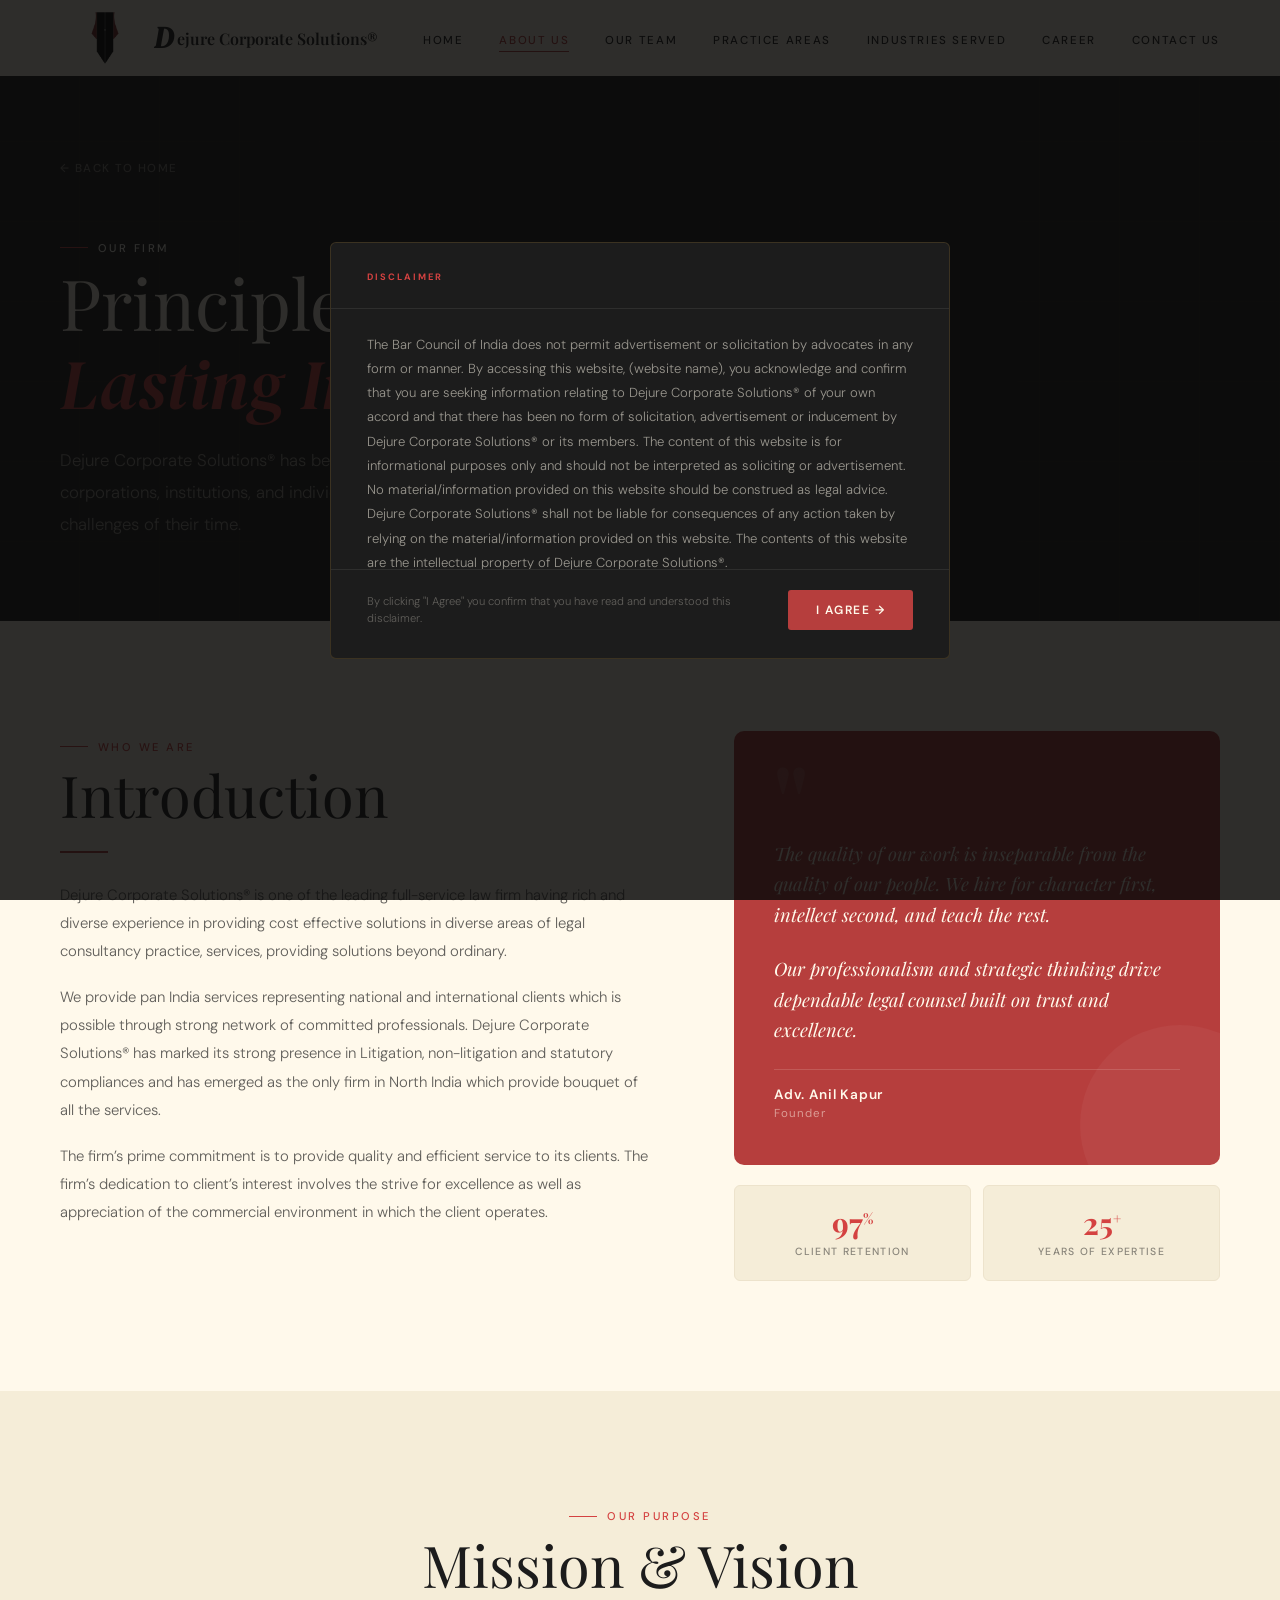
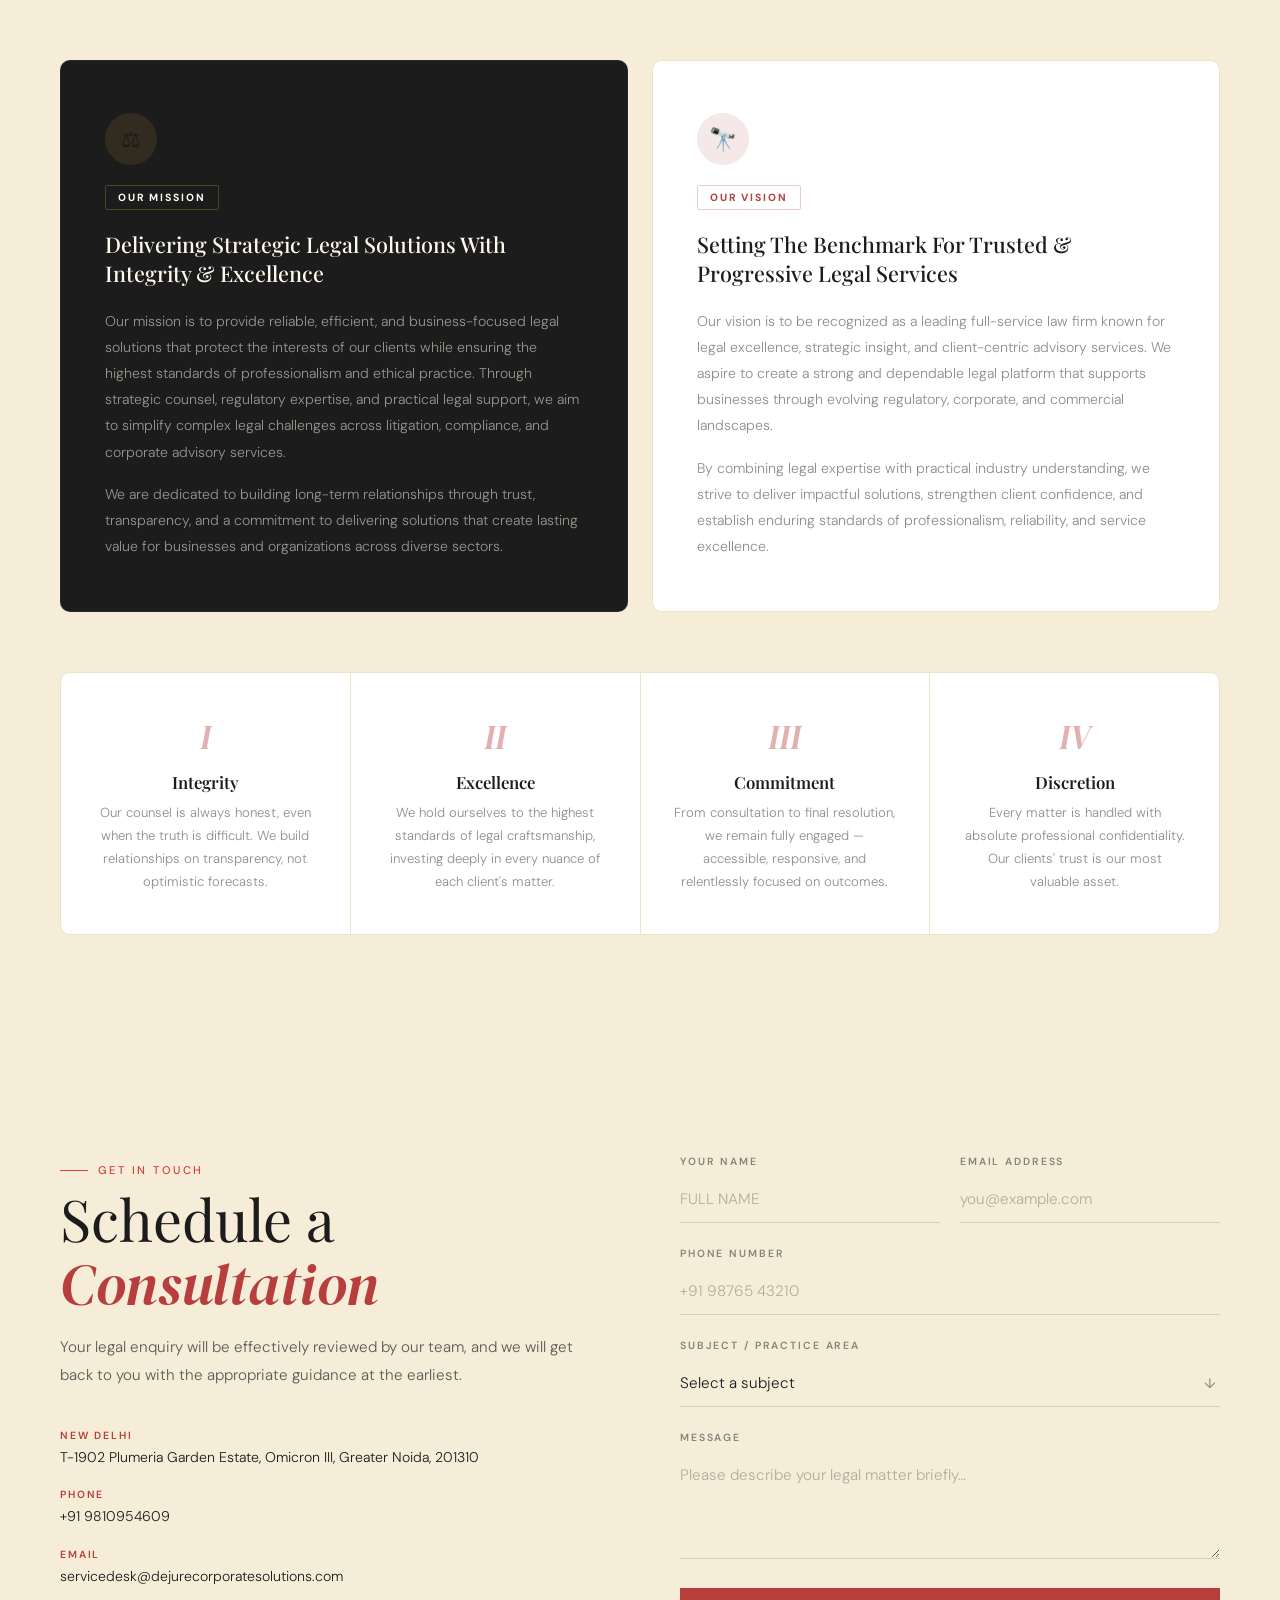
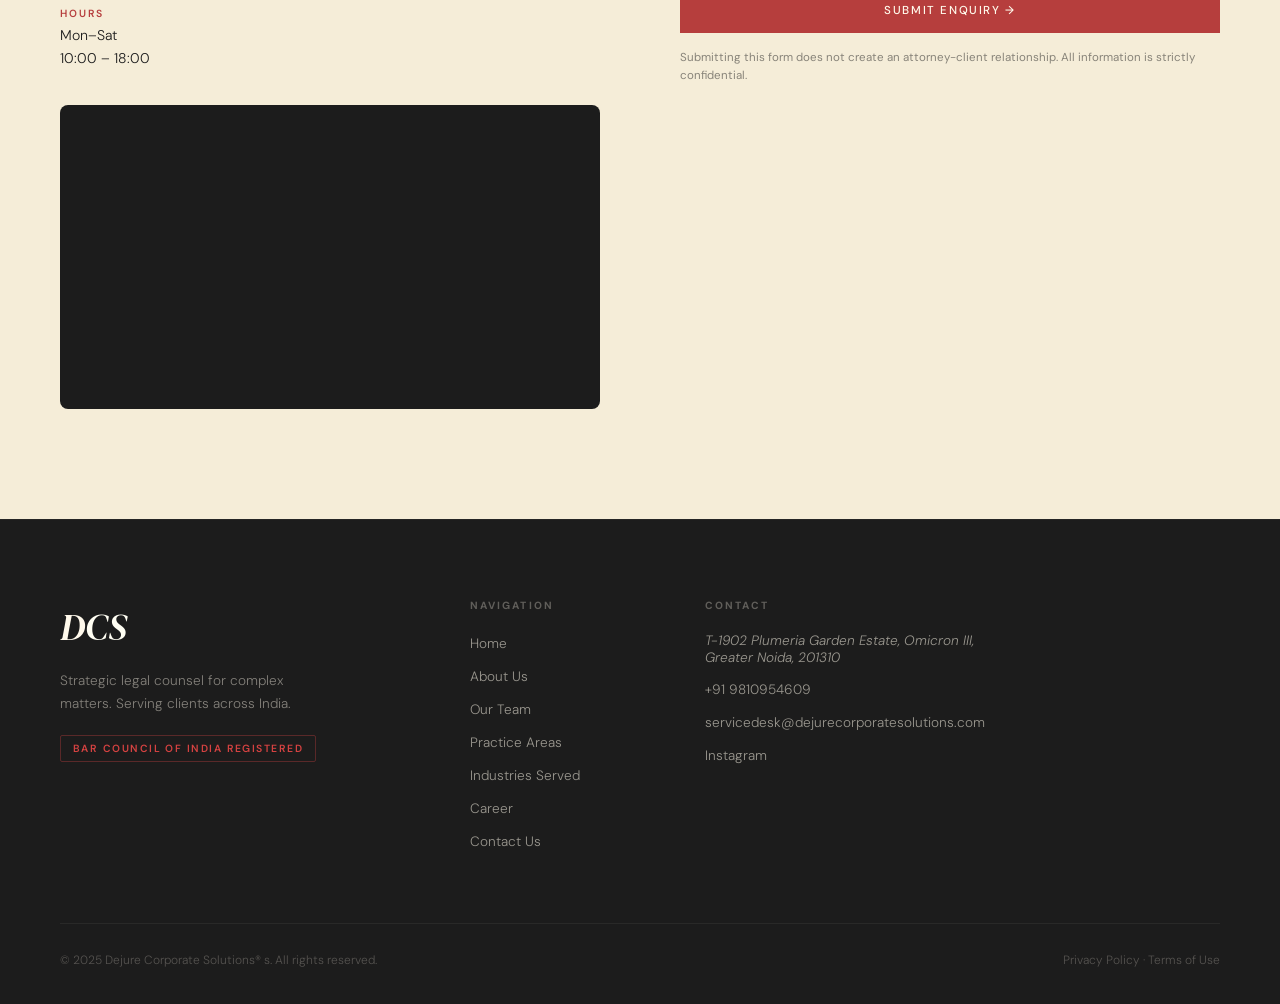
==== commit 134b1499: "Form Changes" ====
--- a/about.html
+++ b/about.html
@@ -210,12 +210,12 @@
           <form class="contact-form" id="contactForm">
             <div class="form-row">
               <div class="form-group">
-                <label>Full Name</label>
-                <input type="text" placeholder="abc" required />
+                <label>Your Name</label>
+                <input type="text" placeholder="FULL NAME" required />
               </div>
               <div class="form-group">
                 <label>Email Address</label>
-                <input type="email" placeholder="abc@example.com" required />
+                <input type="email" placeholder="you@example.com" required />
               </div>
             </div>
             <div class="form-group">
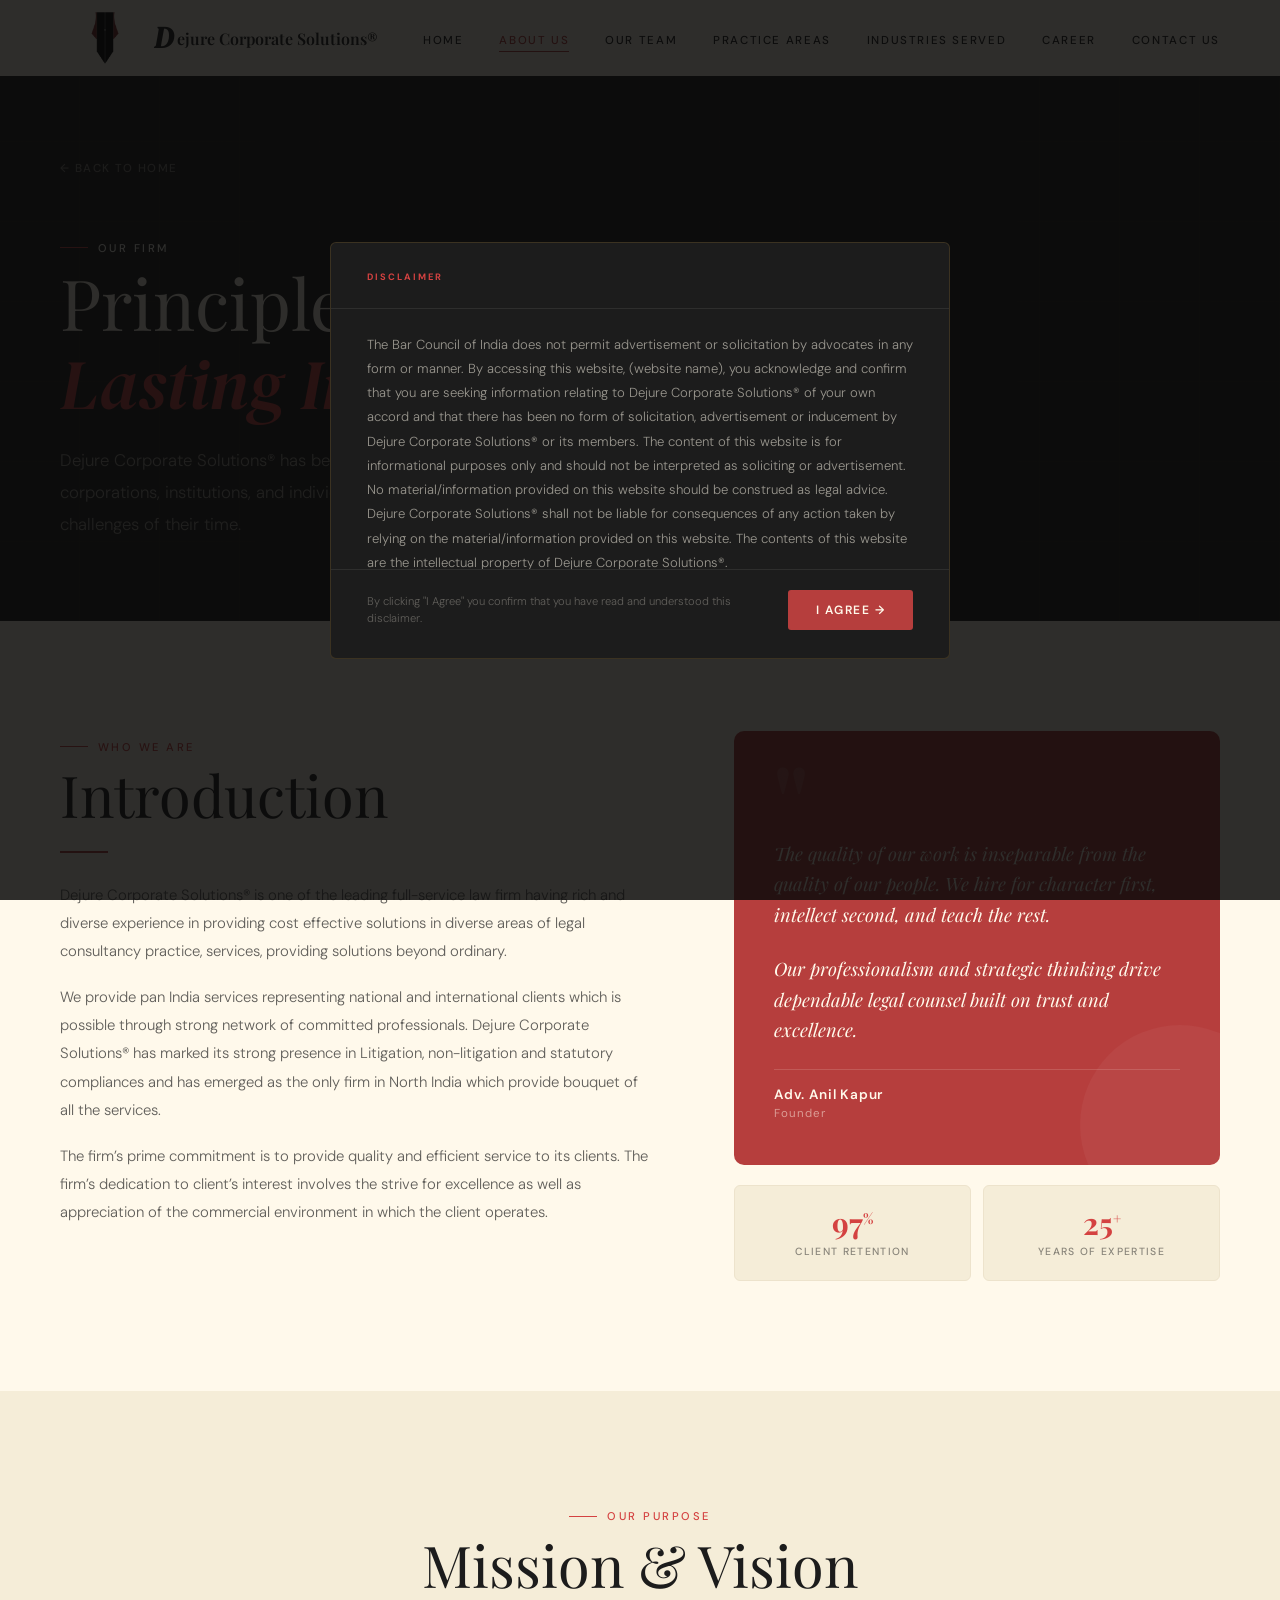
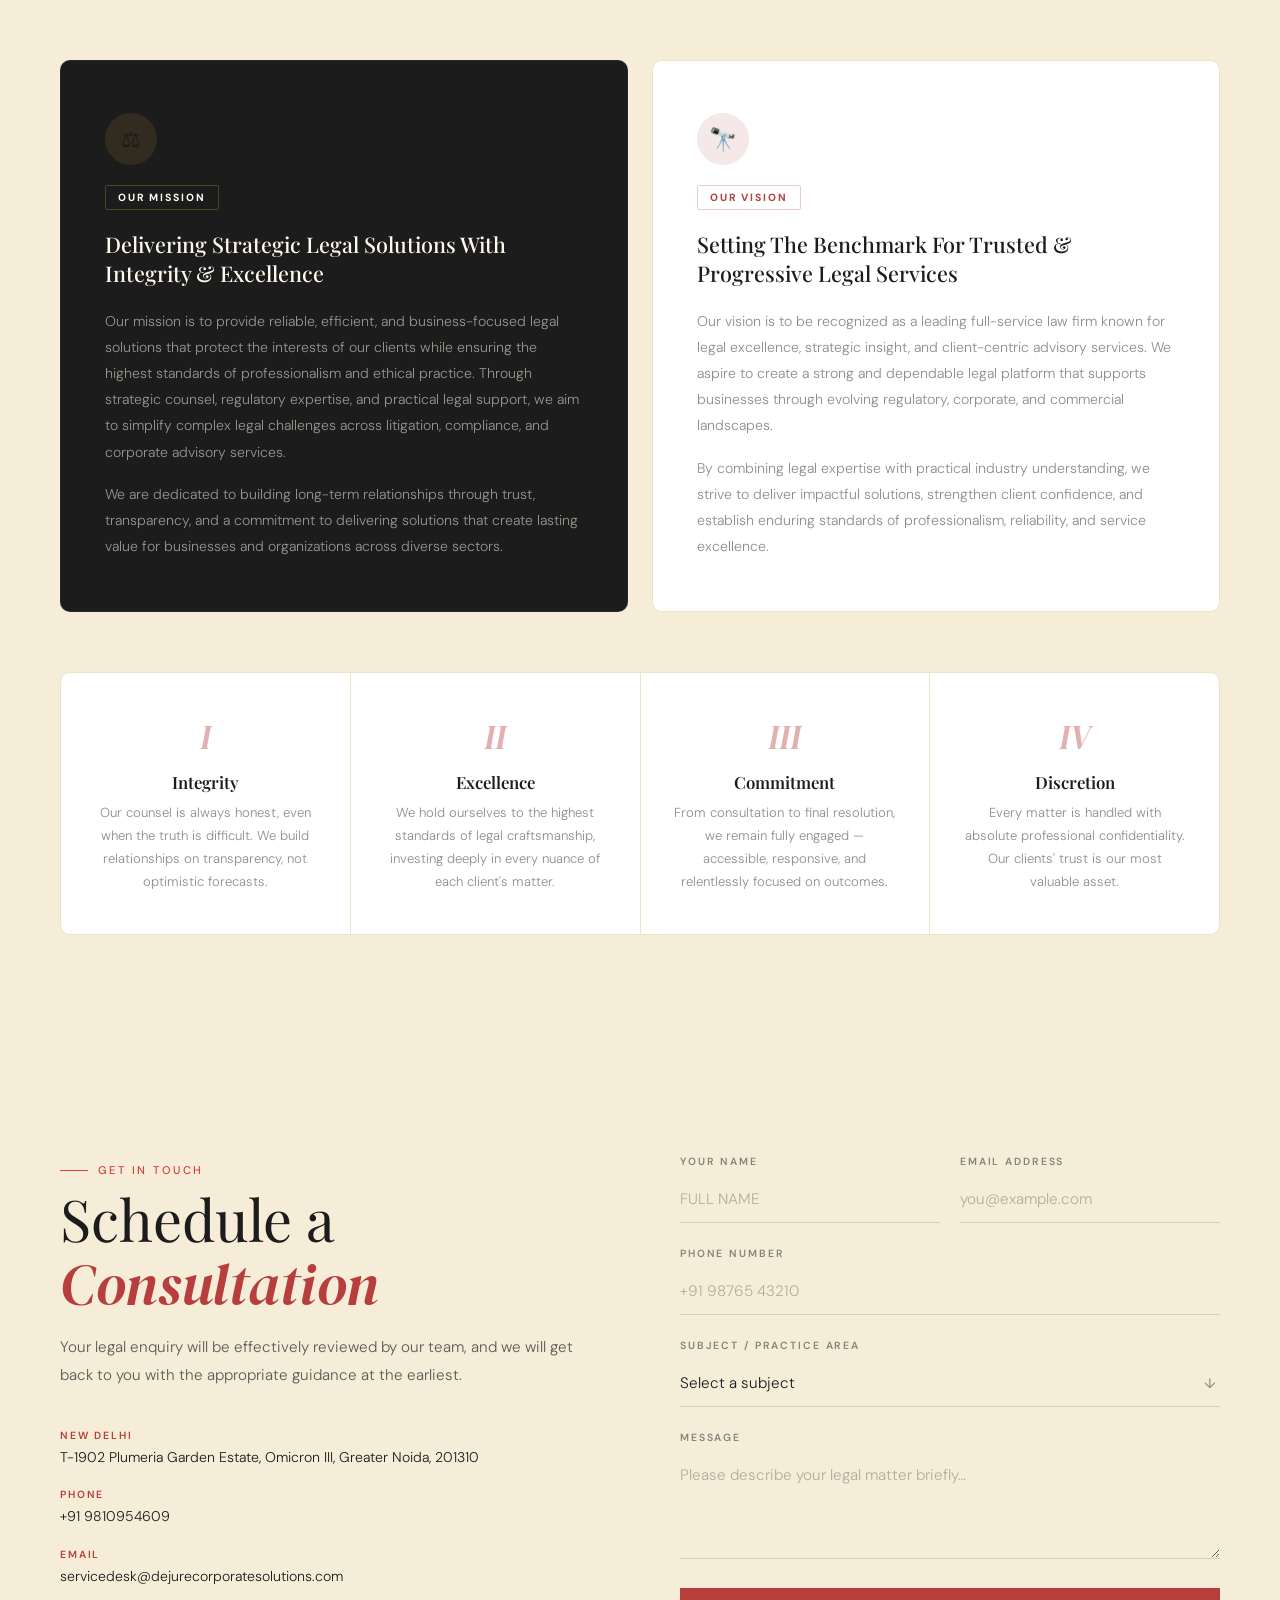
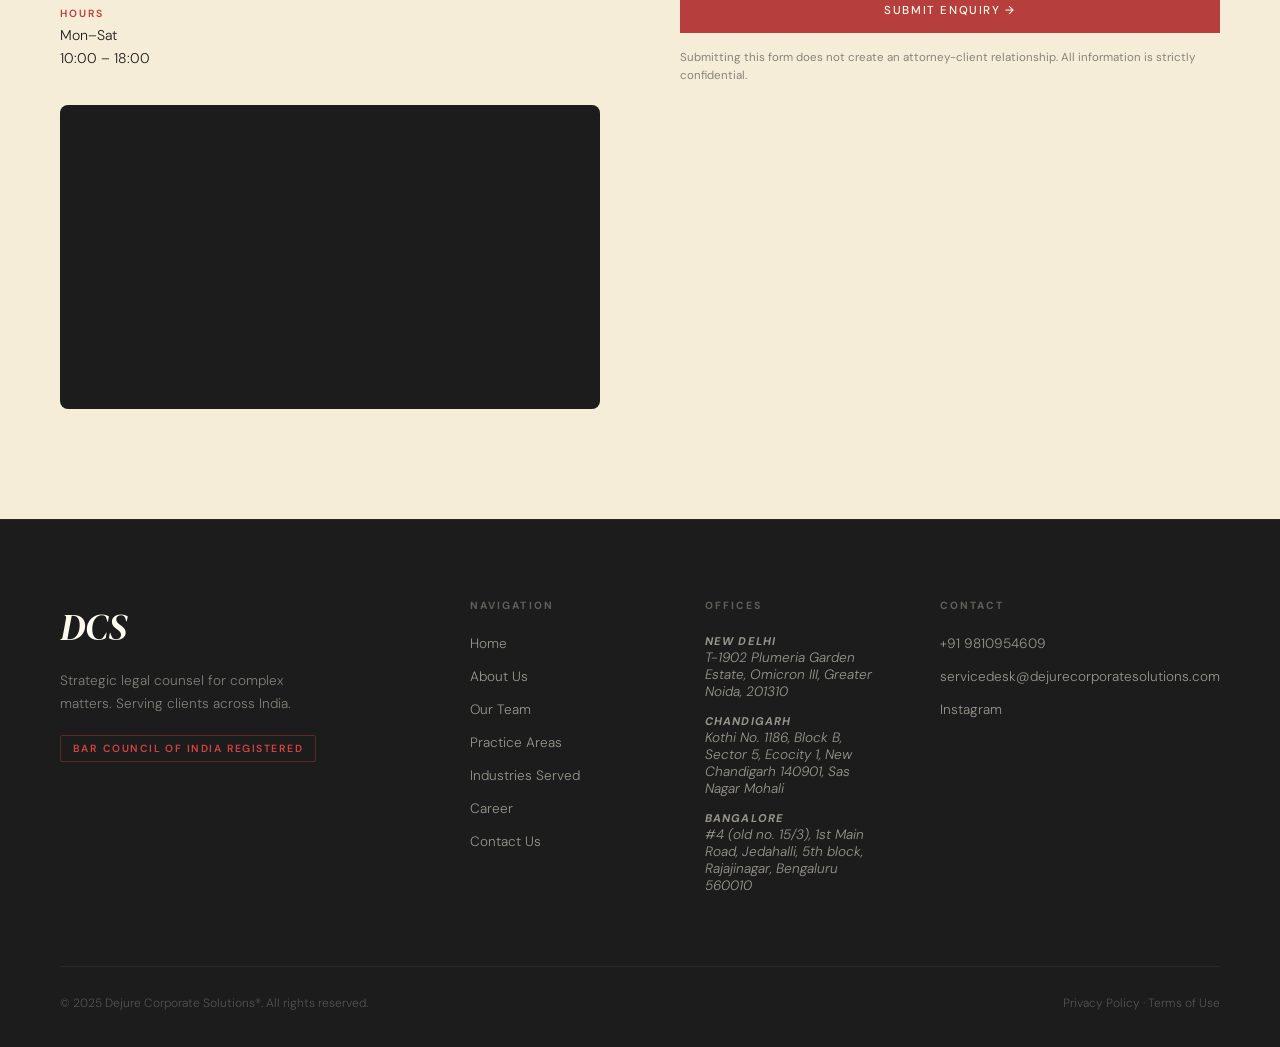
==== commit 1f6b2e01: "Footer" ====
--- a/about.html
+++ b/about.html
@@ -252,6 +252,7 @@
 
 
   <!-- FOOTER -->
+  <!-- FOOTER -->
   <footer>
     <div class="container-wide">
       <div class="footer-inner">
@@ -273,17 +274,25 @@
           </ul>
         </div>
         <div class="footer-links-col">
-          <h4>Contact</h4>
-          <ul>
-            <li><a><Address>T-1902 Plumeria Garden Estate, Omicron III, Greater Noida, 201310</Address></a></li>
-            <li><a>+91 9810954609</a></li>
-            <li><a>servicedesk@dejurecorporatesolutions.com</a></li>
-            <li><a href="https://www.instagram.com/dejurecorporate">Instagram</a></li>
-          </ul>
-        </div>
+  <h4>Offices</h4>
+  <ul>
+    <li><a><address><strong style="color:rgba(255,249,235,0.55);font-size:0.7rem;letter-spacing:0.1em;text-transform:uppercase;">New Delhi</strong><br/>T-1902 Plumeria Garden Estate, Omicron III, Greater Noida, 201310</address></a></li>
+    <li><a><address><strong style="color:rgba(255,249,235,0.55);font-size:0.7rem;letter-spacing:0.1em;text-transform:uppercase;">Chandigarh</strong><br/>Kothi No. 1186, Block B, Sector 5, Ecocity 1, New Chandigarh 140901, Sas Nagar Mohali</address></a></li>
+    <li><a><address><strong style="color:rgba(255,249,235,0.55);font-size:0.7rem;letter-spacing:0.1em;text-transform:uppercase;">Bangalore</strong><br/>#4 (old no. 15/3), 1st Main Road, Jedahalli, 5th block, Rajajinagar, Bengaluru 560010</address></a></li>
+  </ul>
+</div>
+
+<div class="footer-links-col">
+  <h4>Contact</h4>
+  <ul>
+    <li><a>+91 9810954609</a></li>
+    <li><a>servicedesk@dejurecorporatesolutions.com</a></li>
+    <li><a href="https://www.instagram.com/dejurecorporate">Instagram</a></li>
+  </ul>
+</div>
       </div>
       <div class="footer-bottom">
-        <span>© 2025 Dejure Corporate Solutions® s. All rights reserved.</span>
+        <span>© 2025 Dejure Corporate Solutions®. All rights reserved.</span>
         <span>Privacy Policy · Terms of Use</span>
       </div>
     </div>
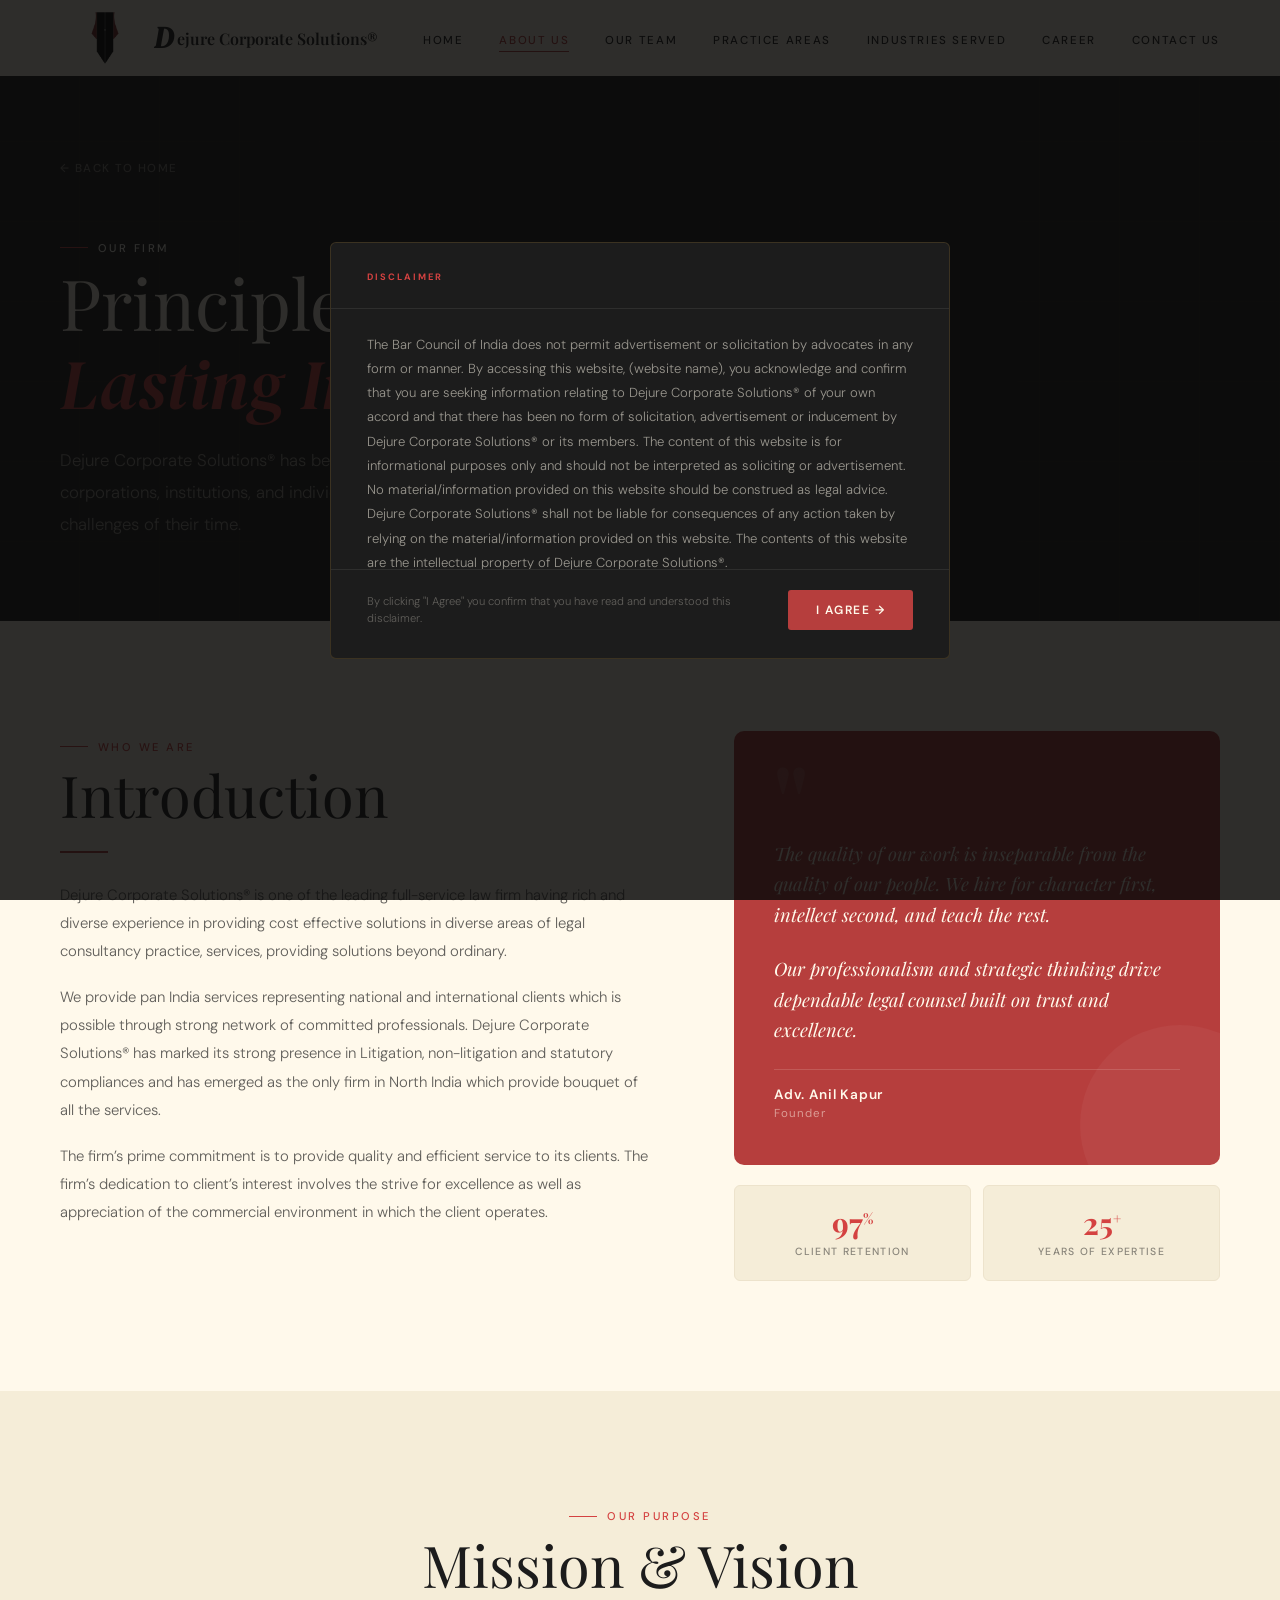
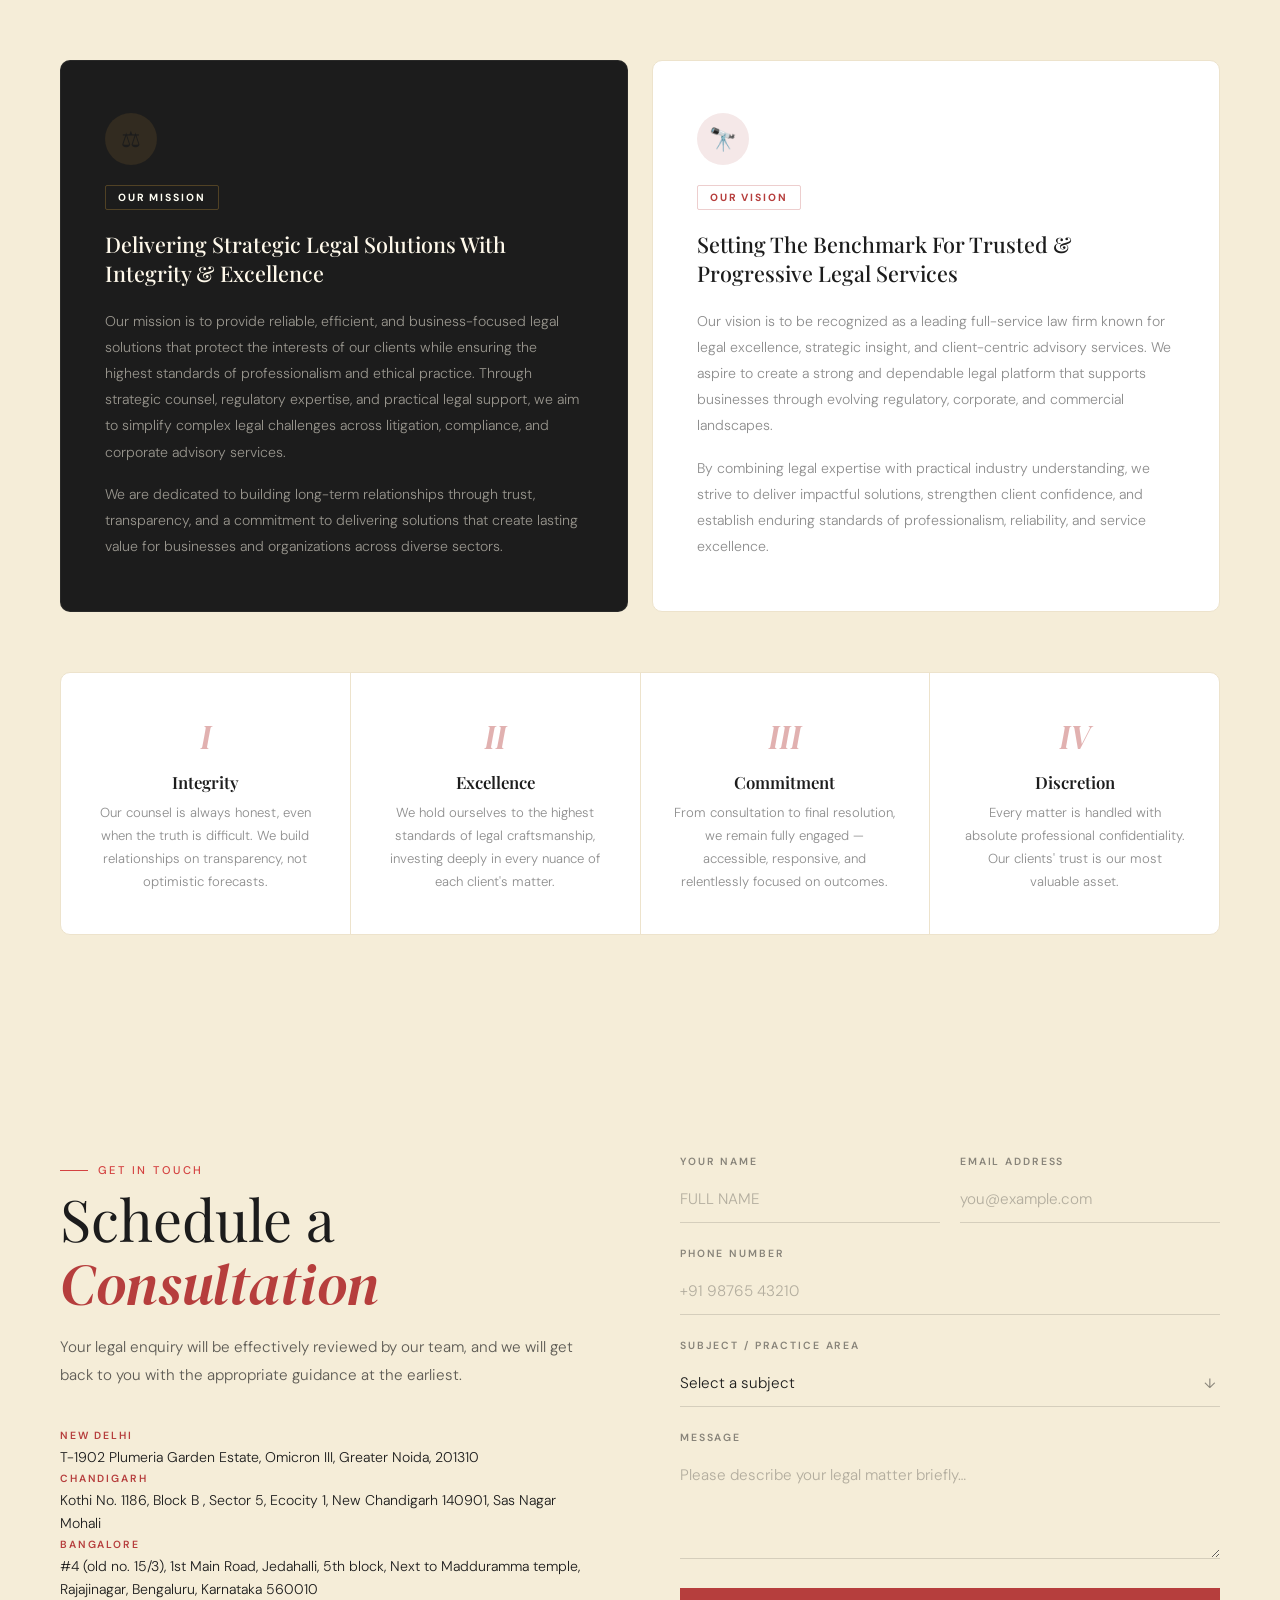
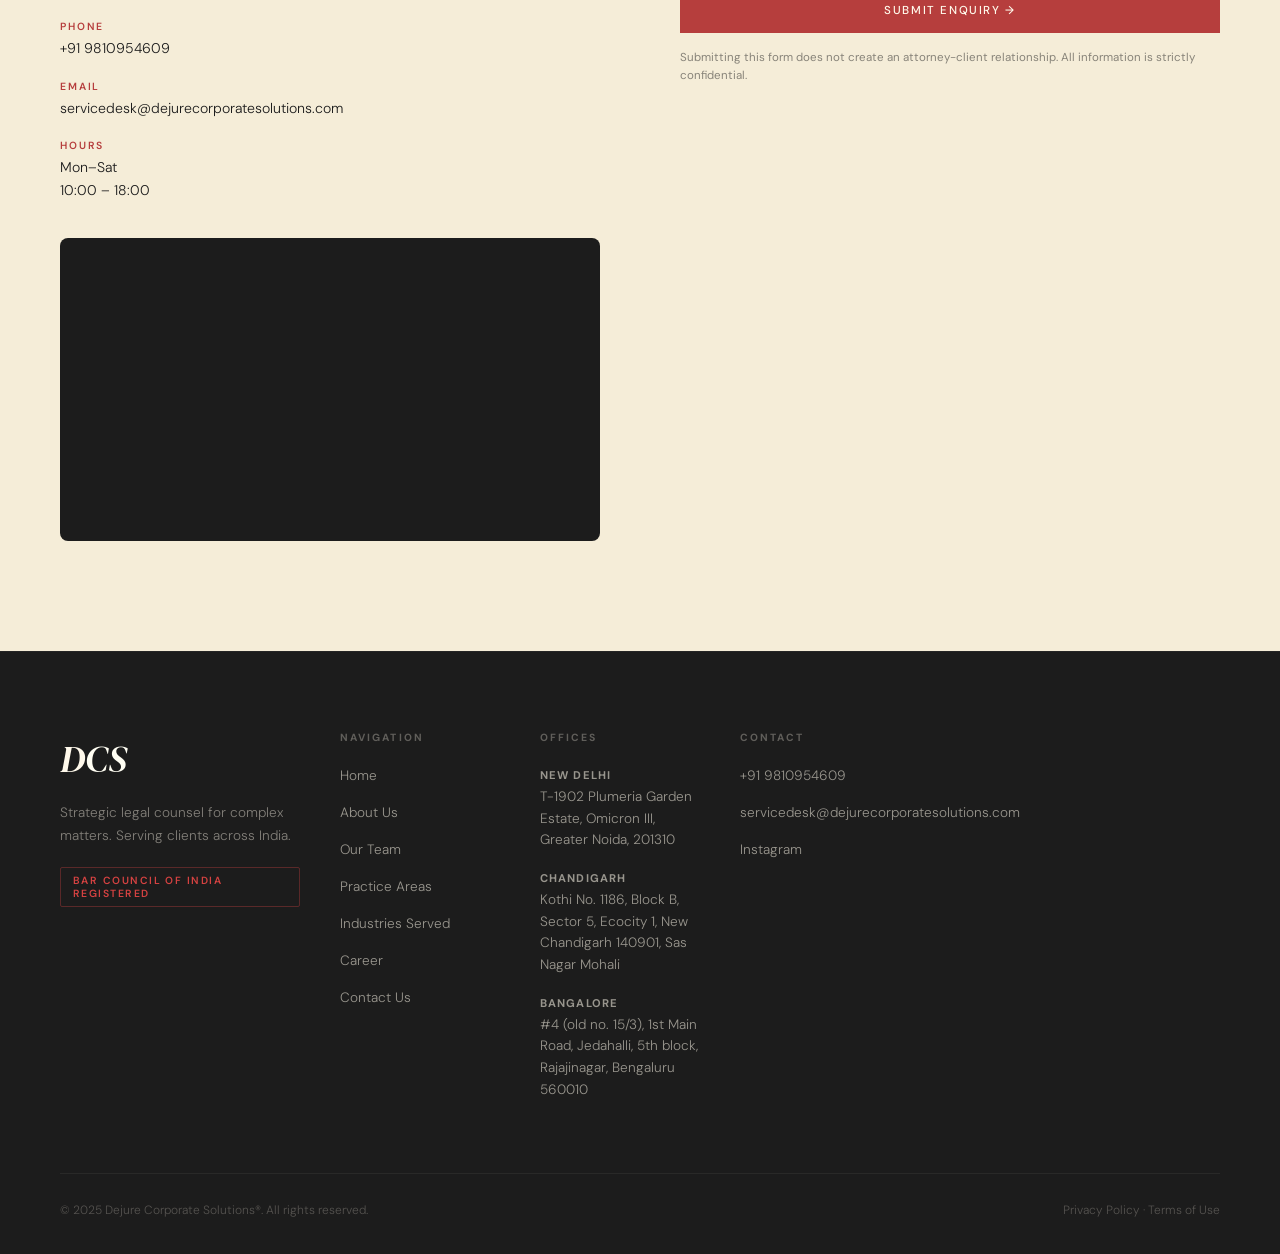
==== commit de1a0b11: "Updates" ====
--- a/about.html
+++ b/about.html
@@ -180,6 +180,10 @@
             <div class="cd-item">
               <span class="cd-label">New Delhi</span>
               <span class="cd-val">T-1902 Plumeria Garden Estate, Omicron III, Greater Noida, 201310</span>
+              <span class="cd-label">Chandigarh</span>
+              <span class="cd-val">Kothi No. 1186, Block B , Sector 5, Ecocity 1, New Chandigarh 140901, Sas Nagar Mohali</span>
+              <span class="cd-label">Bangalore</span>
+              <span class="cd-val">#4 (old no. 15/3), 1st Main Road, Jedahalli, 5th block, Next to Madduramma temple, Rajajinagar, Bengaluru, Karnataka 560010</span>
             </div>
             <div class="cd-item">
               <span class="cd-label">Phone</span>
--- a/css/style.css
+++ b/css/style.css
@@ -709,7 +709,7 @@
    FOOTER  (shared)
 ══════════════════════════════════════════ */
 footer { background: var(--charcoal); padding: 80px 0 36px; border-top: 1px solid rgba(255,249,235,0.04); }
-.footer-inner { display: grid; grid-template-columns: 2fr 1fr 1fr 1fr; gap: 60px; padding-bottom: 60px; border-bottom: 1px solid rgba(255,249,235,0.06); }
+.footer-inner { display: grid; grid-template-columns: 1.5fr 1fr 1fr 1.5fr 1fr; gap: 40px; padding-bottom: 60px; border-bottom: 1px solid rgba(255,249,235,0.06); }
 .footer-logo { font-family: 'DM Serif Display', serif; font-size: 2.4rem; font-style: italic; color: var(--cream); margin-bottom: 16px; }
 .footer-logo span { color: var(--beige); }
 .footer-brand-col p { font-size: 0.85rem; font-weight: 300; color: rgba(255,249,235,0.45); line-height: 1.7; max-width: 240px; margin-bottom: 20px; }
@@ -1225,7 +1225,6 @@
   display: grid;
   grid-template-columns: 220px 1fr;
   gap: 0;
-  max-width: 1280px;
   margin: 0 auto;
   align-items: start;
 }
@@ -3592,4 +3591,13 @@
     width: 100%;
     max-width: 100%;
   }
+}
+
+
+.footer-links-col ul li address {
+  font-style: normal;
+  line-height: 1.6;
+}
+.footer-links-col ul li + li {
+  margin-top: 16px;
 }
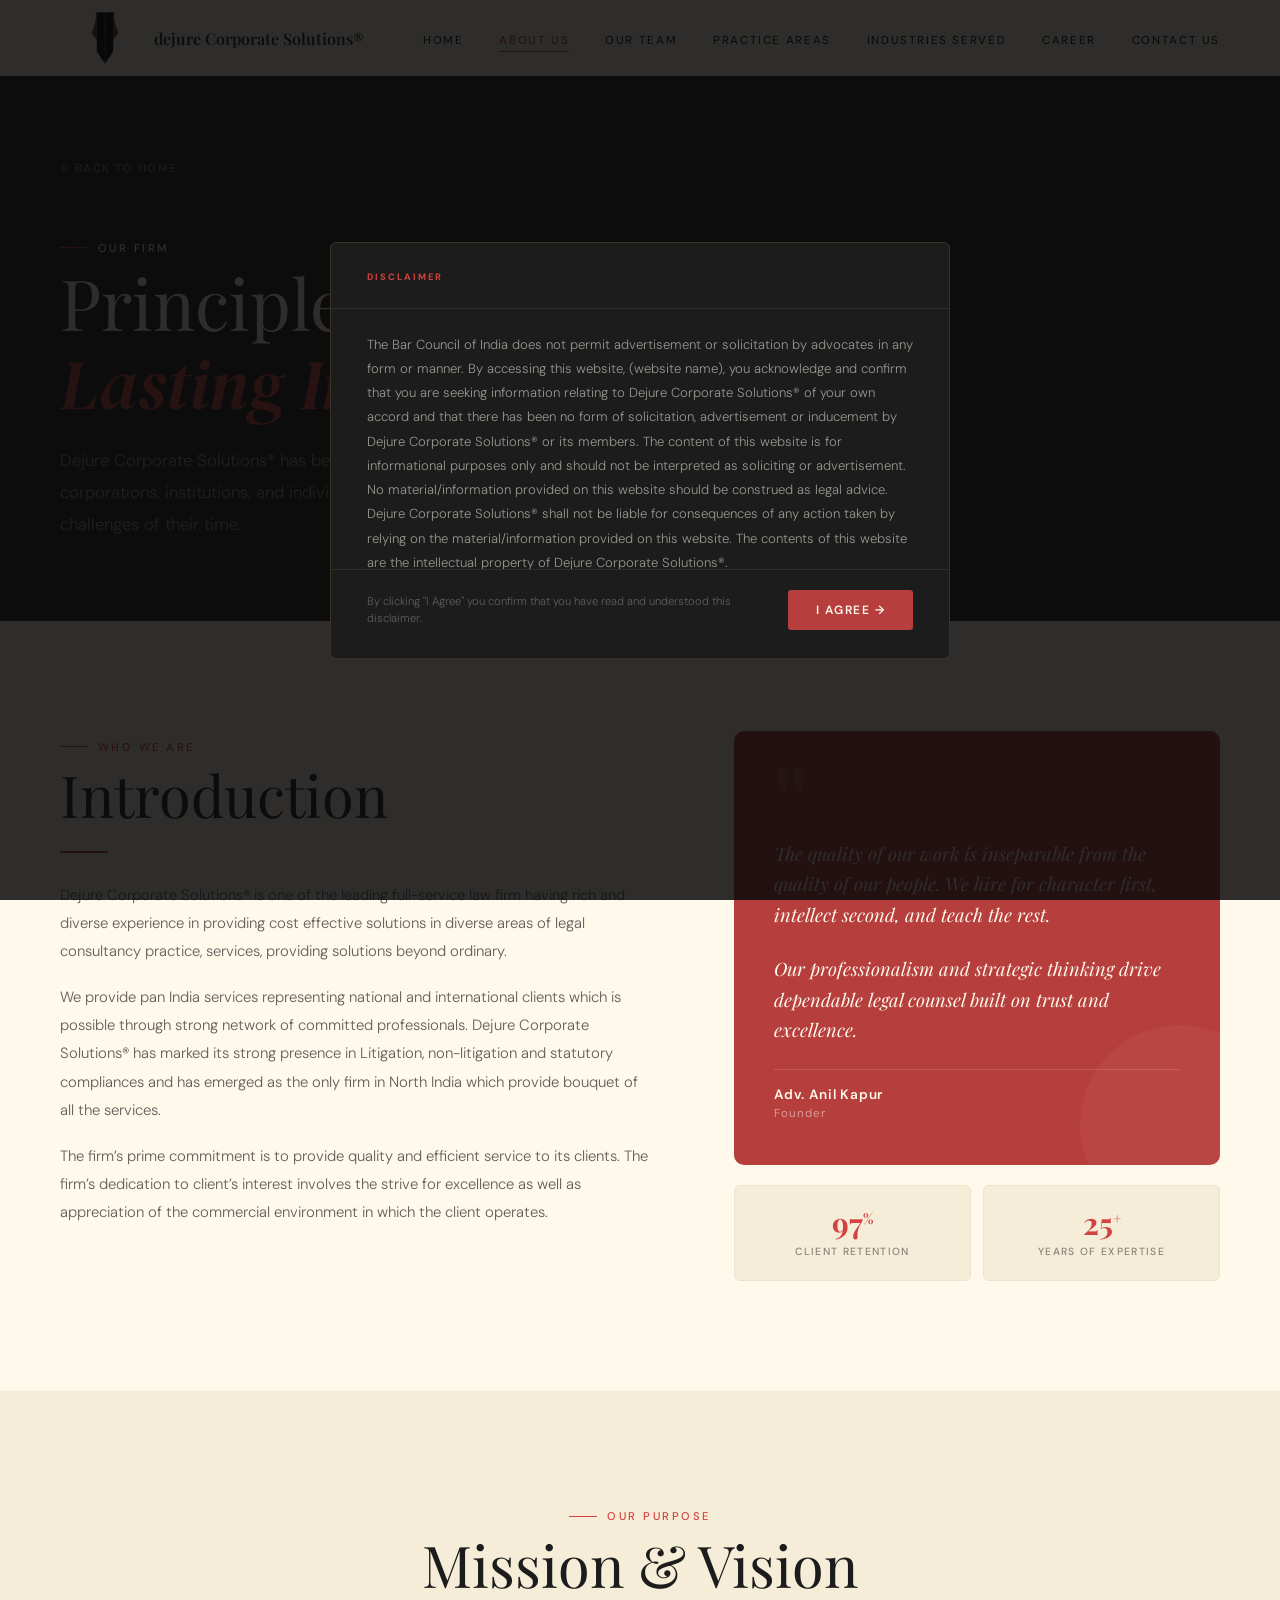
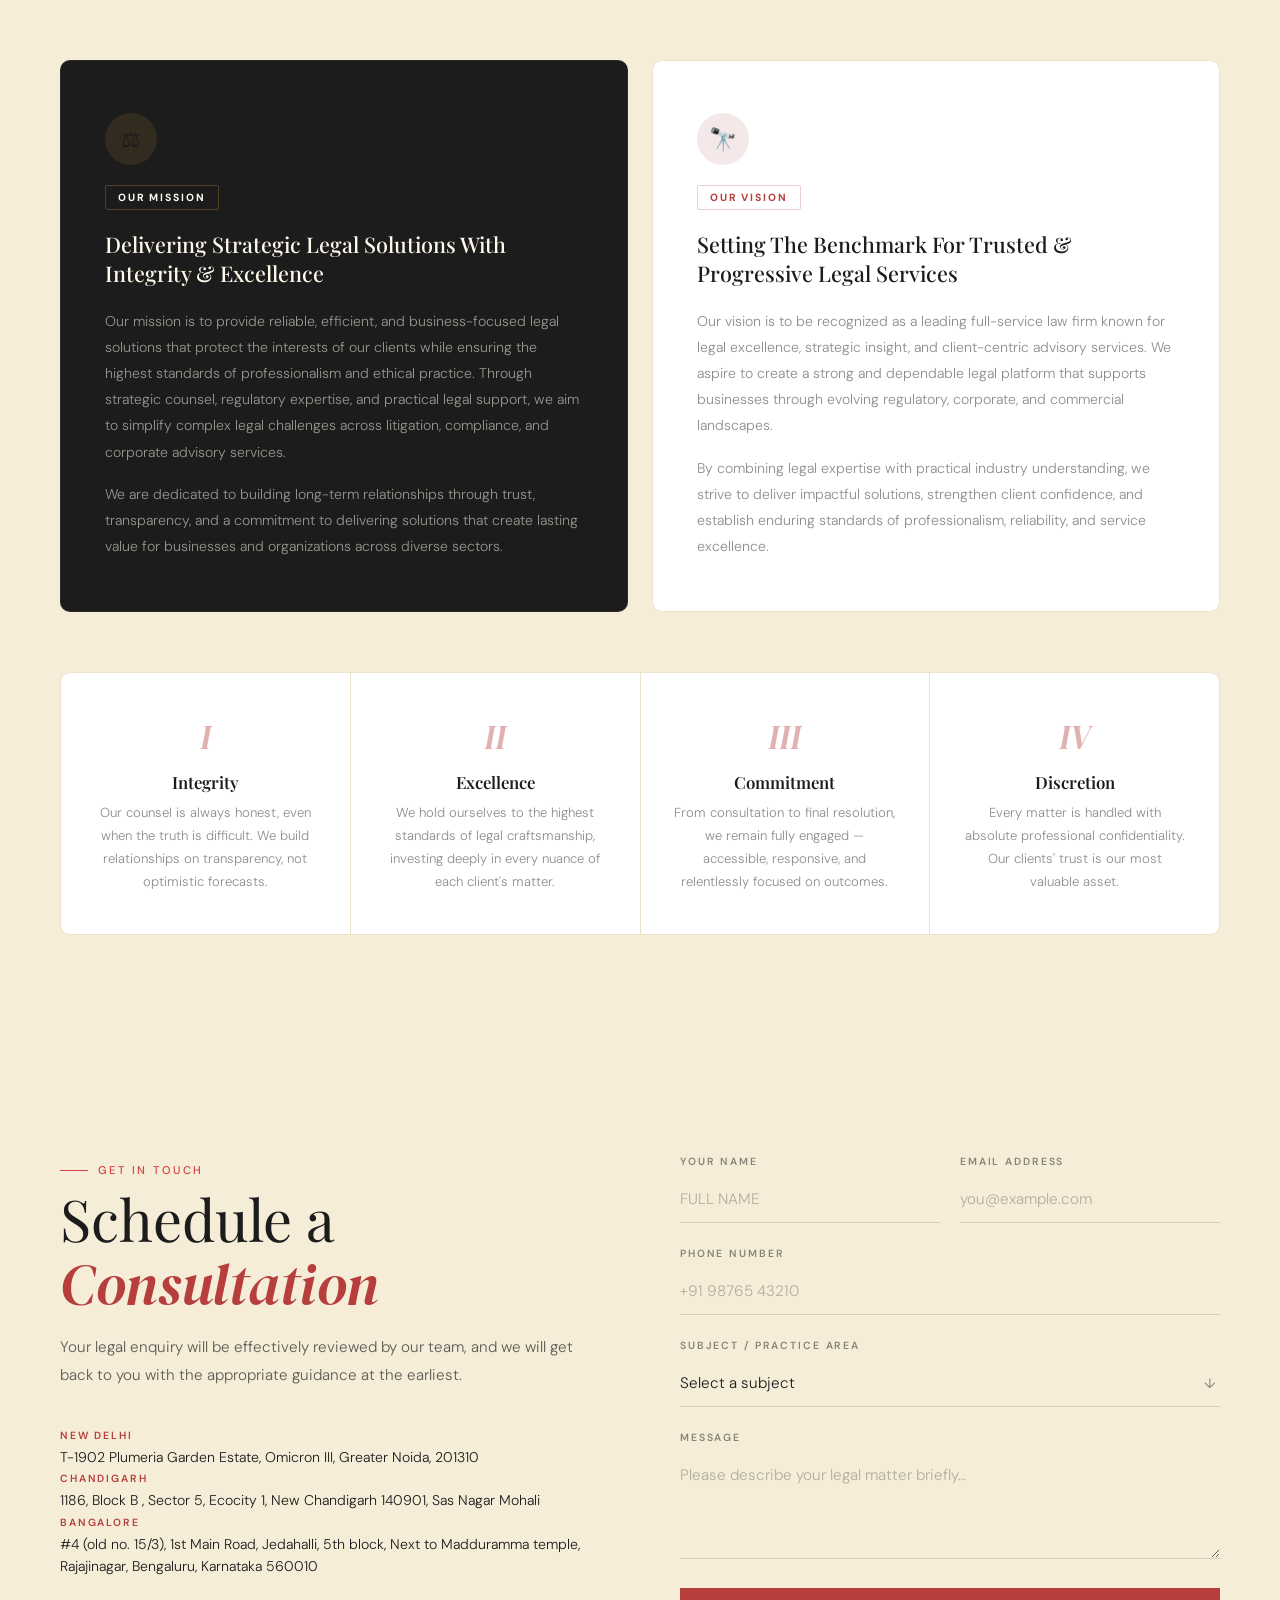
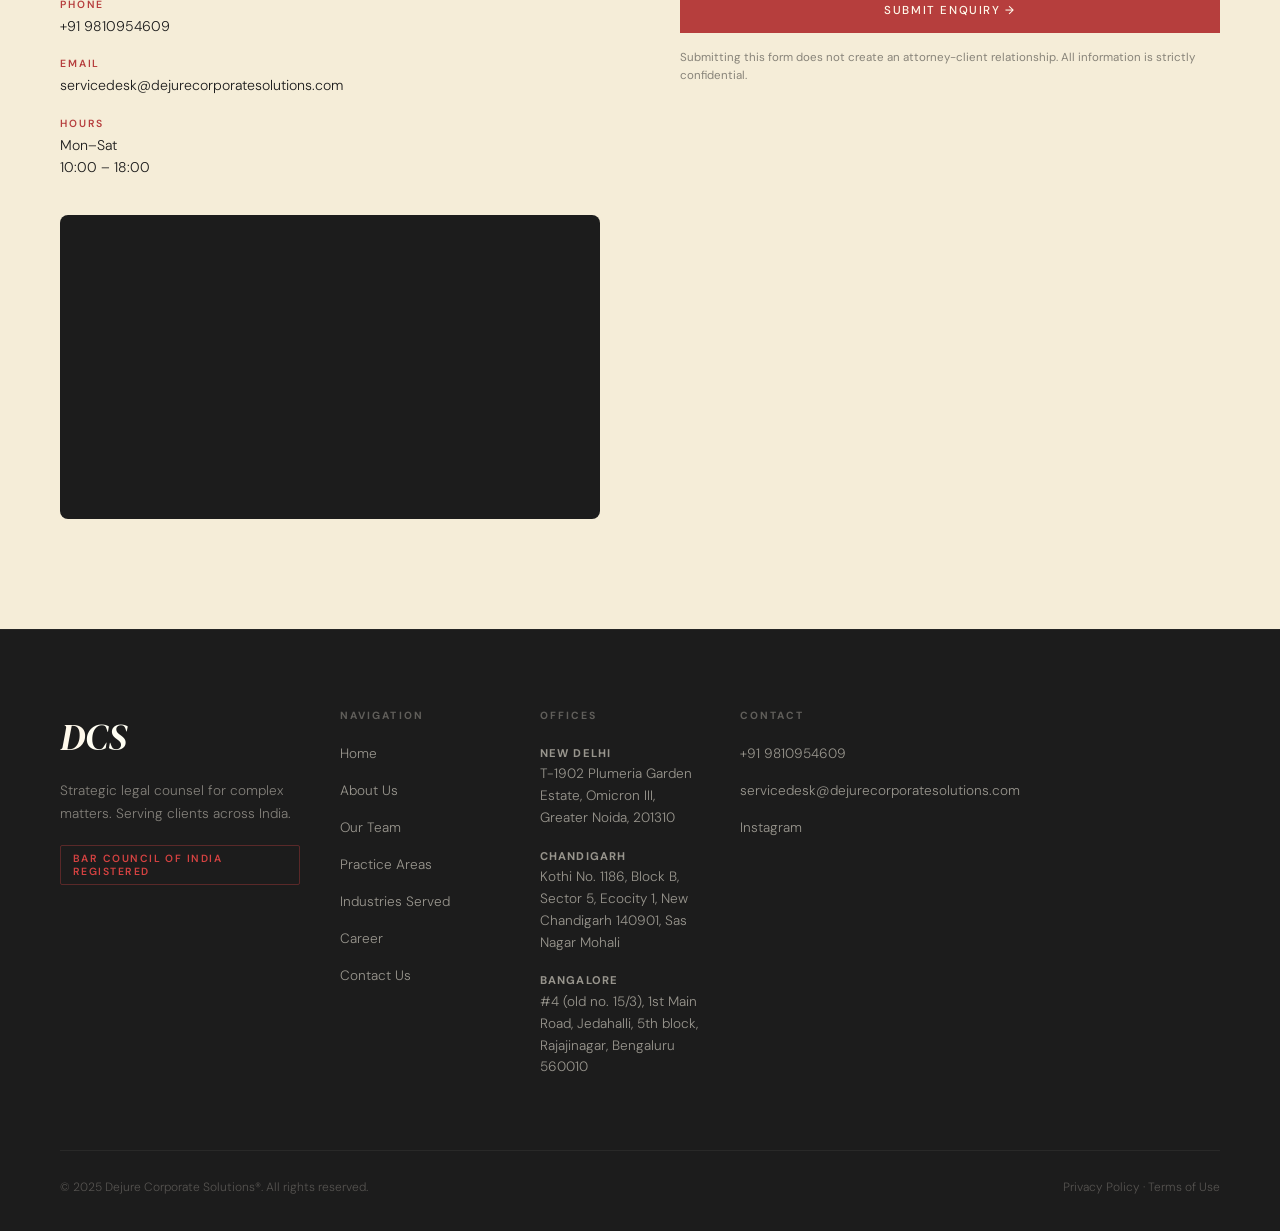
==== commit 9ae5a39e: "Changes" ====
--- a/about.html
+++ b/about.html
@@ -36,8 +36,7 @@
     <div class="nav-inner">
       <a class="nav-logo" href="index.html">
         <img src="./assets/images/logo.png" class="nav-logo-img" alt="Dejure logo" />
-        <span class="logo-h">D</span>
-        <span class="logo-full">ejure Corporate Solutions®</span>
+        <span class="logo-full">dejure Corporate Solutions®</span>
       </a>
       <ul class="nav-links">
         <li><a href="index.html"  class="nav-link">Home</a></li>
@@ -181,7 +180,7 @@
               <span class="cd-label">New Delhi</span>
               <span class="cd-val">T-1902 Plumeria Garden Estate, Omicron III, Greater Noida, 201310</span>
               <span class="cd-label">Chandigarh</span>
-              <span class="cd-val">Kothi No. 1186, Block B , Sector 5, Ecocity 1, New Chandigarh 140901, Sas Nagar Mohali</span>
+              <span class="cd-val">1186, Block B , Sector 5, Ecocity 1, New Chandigarh 140901, Sas Nagar Mohali</span>
               <span class="cd-label">Bangalore</span>
               <span class="cd-val">#4 (old no. 15/3), 1st Main Road, Jedahalli, 5th block, Next to Madduramma temple, Rajajinagar, Bengaluru, Karnataka 560010</span>
             </div>
--- a/css/style.css
+++ b/css/style.css
@@ -3600,4 +3600,57 @@
 }
 .footer-links-col ul li + li {
   margin-top: 16px;
+}
+
+/* ── Hero logo image mobile fix ── */
+@media (max-width: 768px) {
+  .hero-pen {
+    width: 55px;
+  }
+
+  .hero-logo-title {
+    margin-left: 0 !important;
+  }
+
+  .hero-title-group {
+    padding-top: 0;
+  }
+
+  .hero-title {
+    font-size: clamp(1.6rem, 7vw, 2.4rem);
+  }
+}
+
+@media (max-width: 480px) {
+  .hero-pen {
+    width: 44px;
+  }
+
+  .hero-title {
+    font-size: clamp(1.4rem, 7vw, 2rem);
+  }
+}
+
+/* ── Hero logo mobile clip fix ── */
+@media (max-width: 768px) {
+  .hero-logo-title {
+    margin-left: 0 !important;
+    padding-left: 0 !important;
+  }
+
+  .hero-pen {
+    width: 48px !important;
+    flex-shrink: 0;
+  }
+
+  .hero {
+    overflow: hidden !important;
+    padding-left: 20px !important;
+    padding-right: 20px !important;
+  }
+
+  .hero-left {
+    width: 100% !important;
+    overflow: hidden !important;
+  }
 }
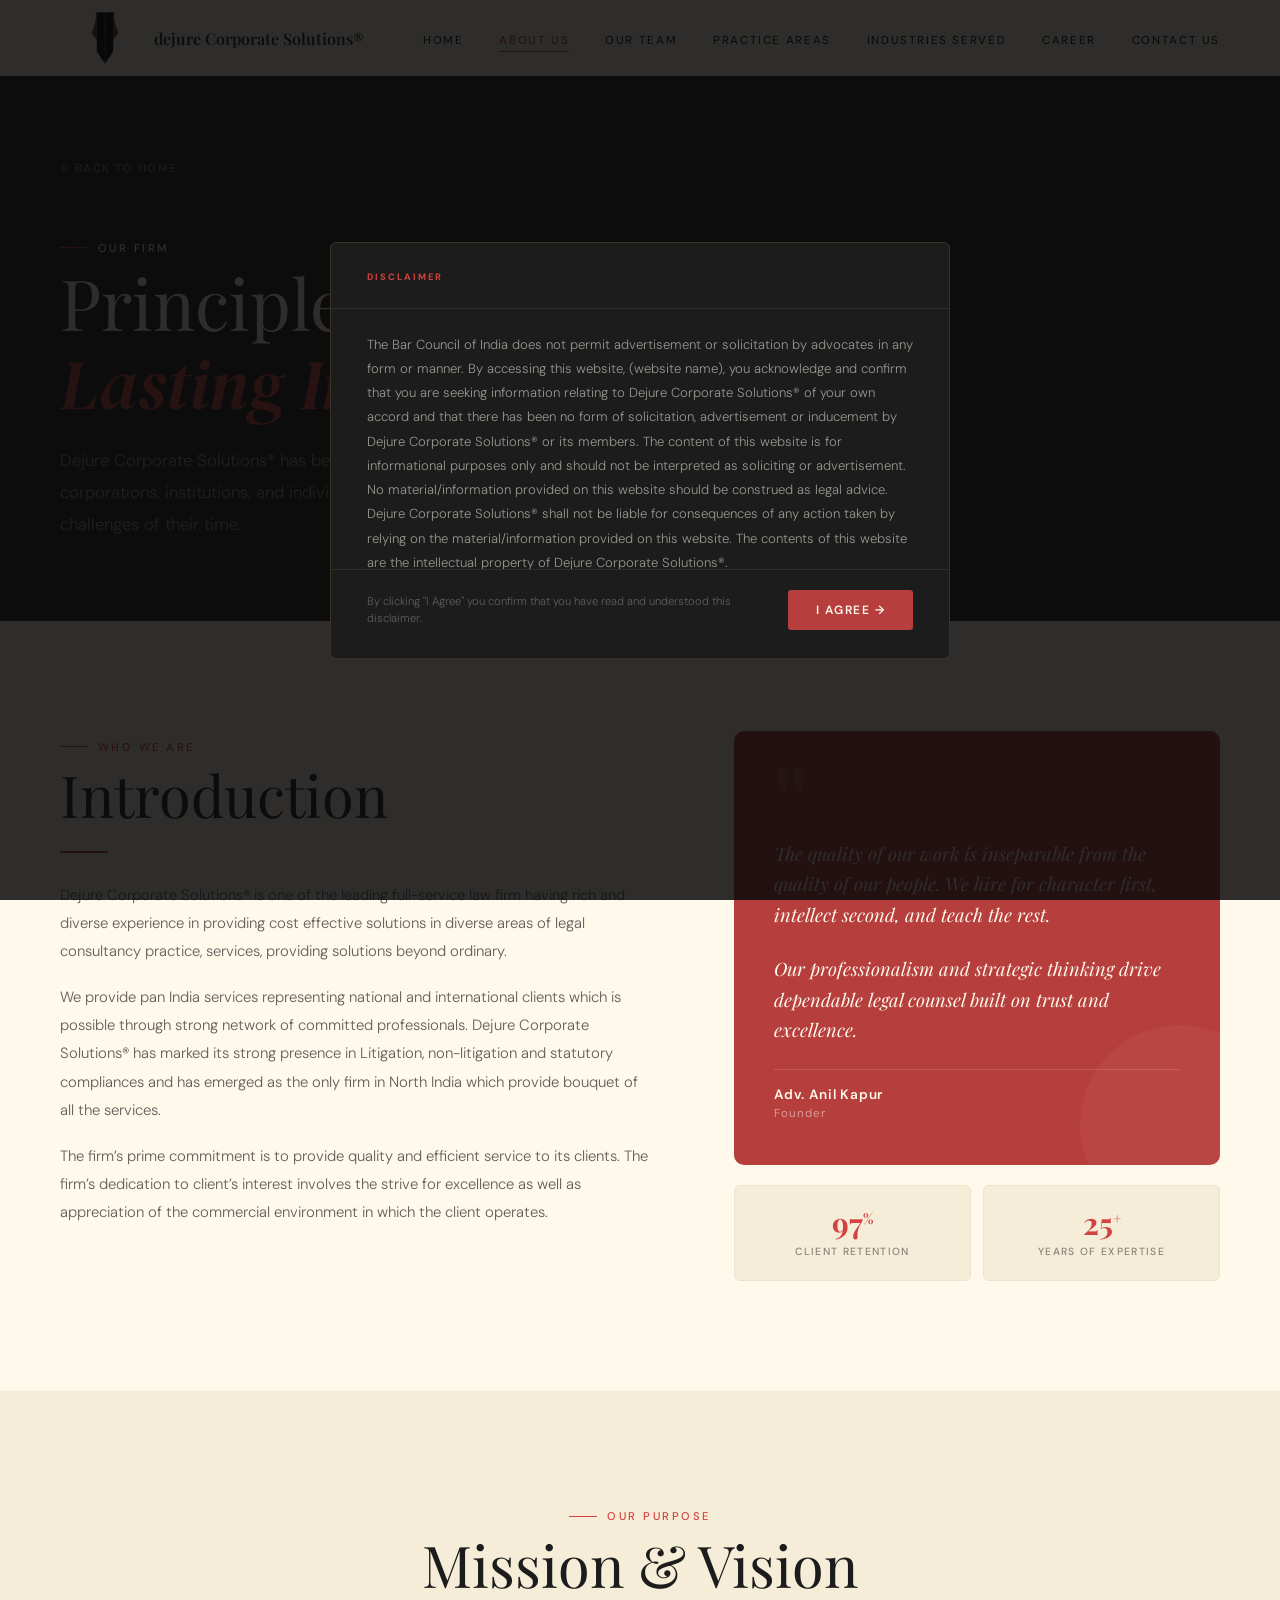
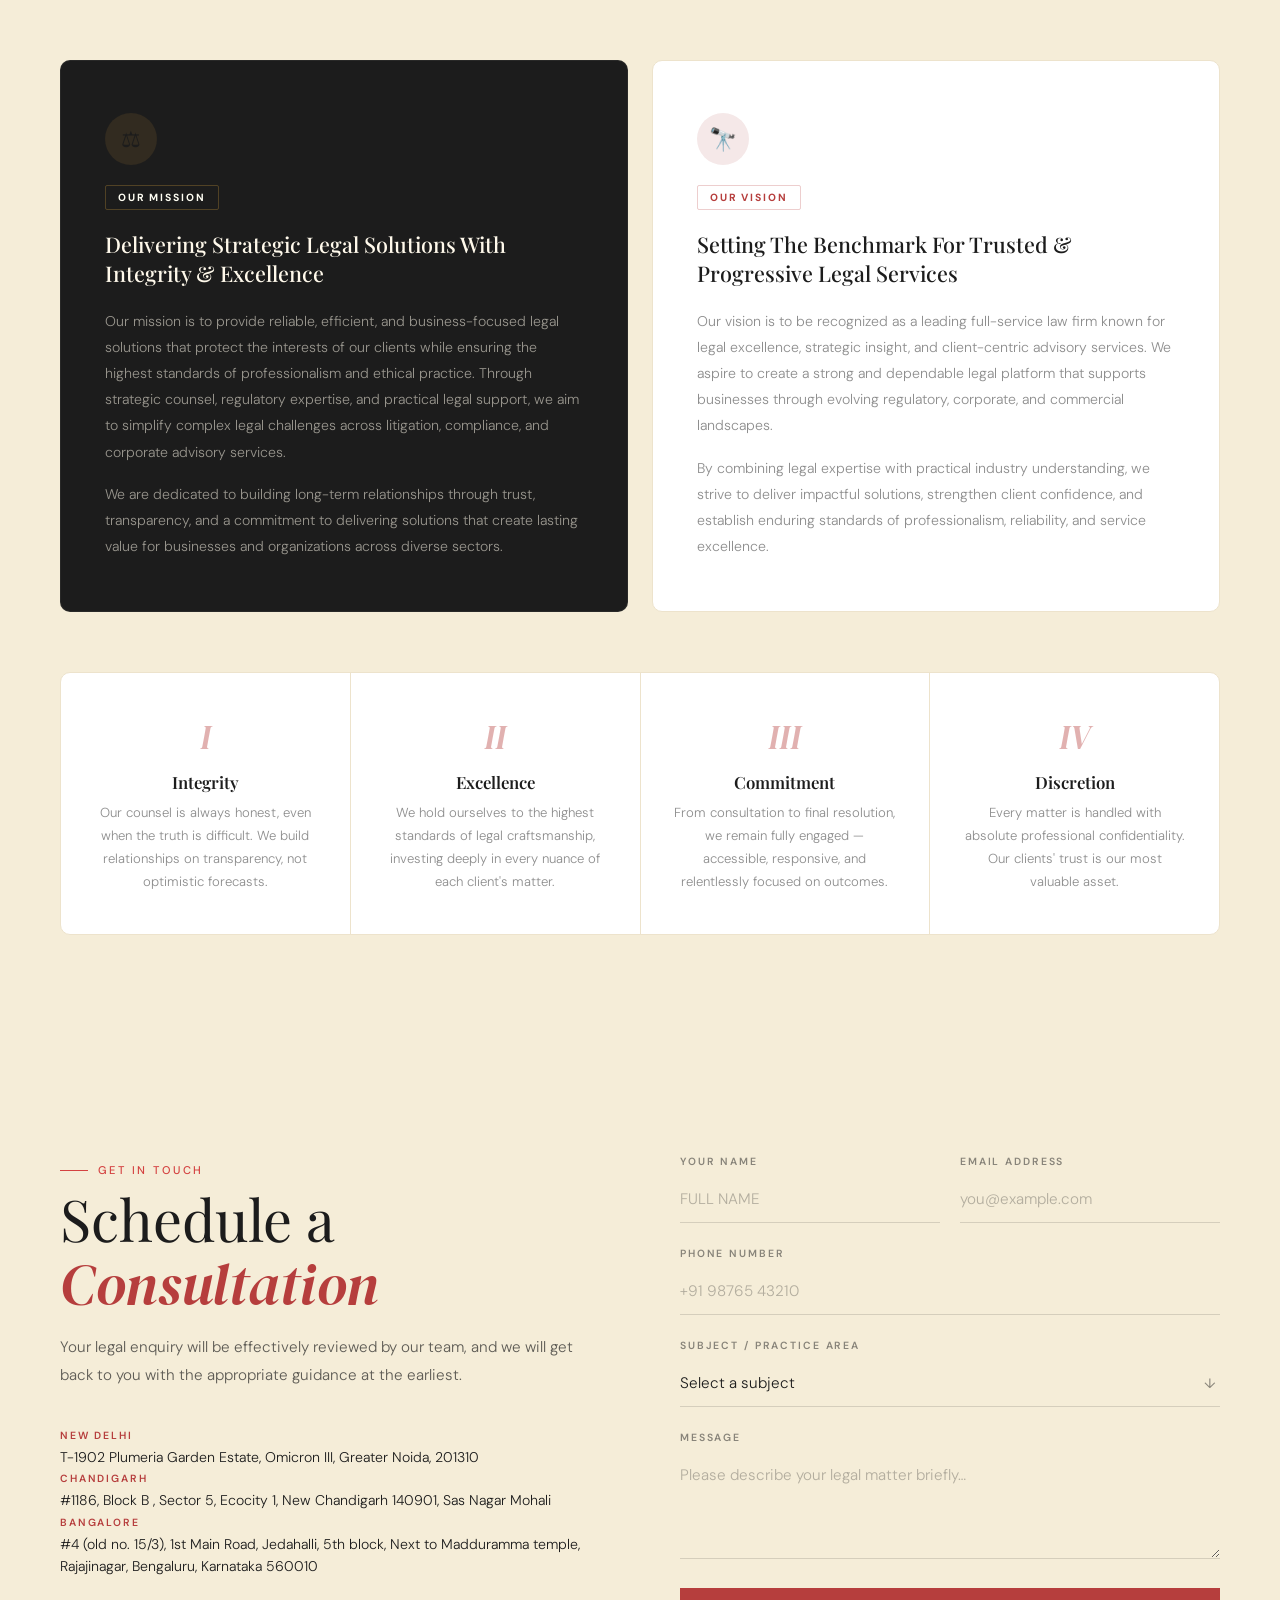
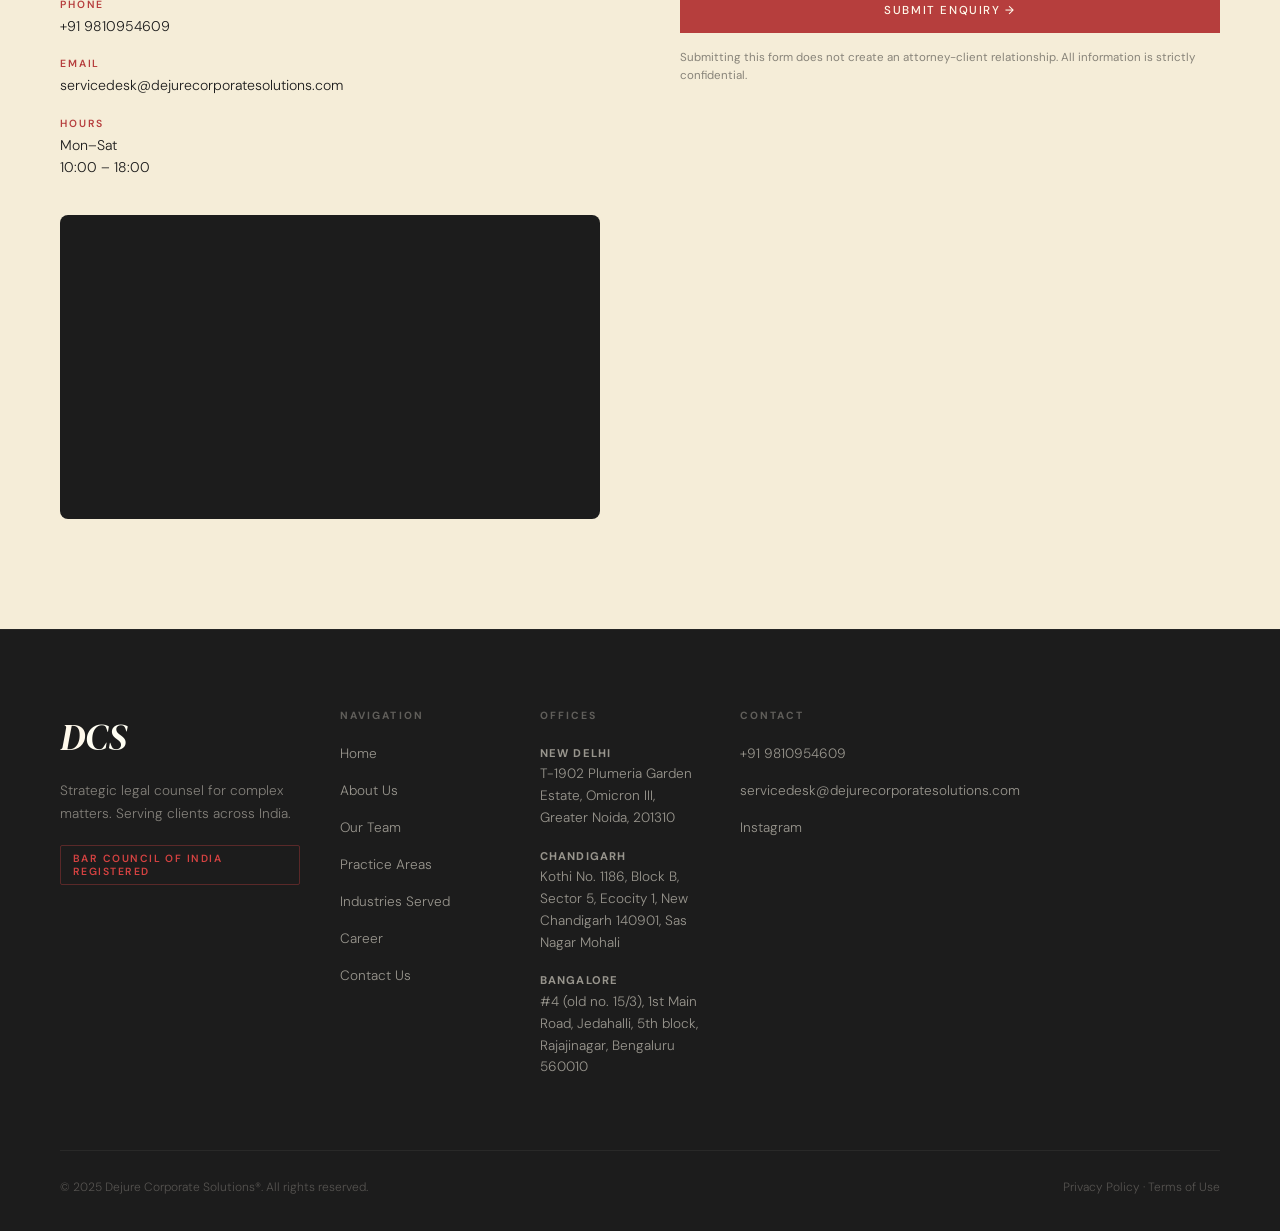
==== commit 3a9d3cda: "Updates" ====
--- a/about.html
+++ b/about.html
@@ -180,7 +180,7 @@
               <span class="cd-label">New Delhi</span>
               <span class="cd-val">T-1902 Plumeria Garden Estate, Omicron III, Greater Noida, 201310</span>
               <span class="cd-label">Chandigarh</span>
-              <span class="cd-val">1186, Block B , Sector 5, Ecocity 1, New Chandigarh 140901, Sas Nagar Mohali</span>
+              <span class="cd-val">#1186, Block B , Sector 5, Ecocity 1, New Chandigarh 140901, Sas Nagar Mohali</span>
               <span class="cd-label">Bangalore</span>
               <span class="cd-val">#4 (old no. 15/3), 1st Main Road, Jedahalli, 5th block, Next to Madduramma temple, Rajajinagar, Bengaluru, Karnataka 560010</span>
             </div>
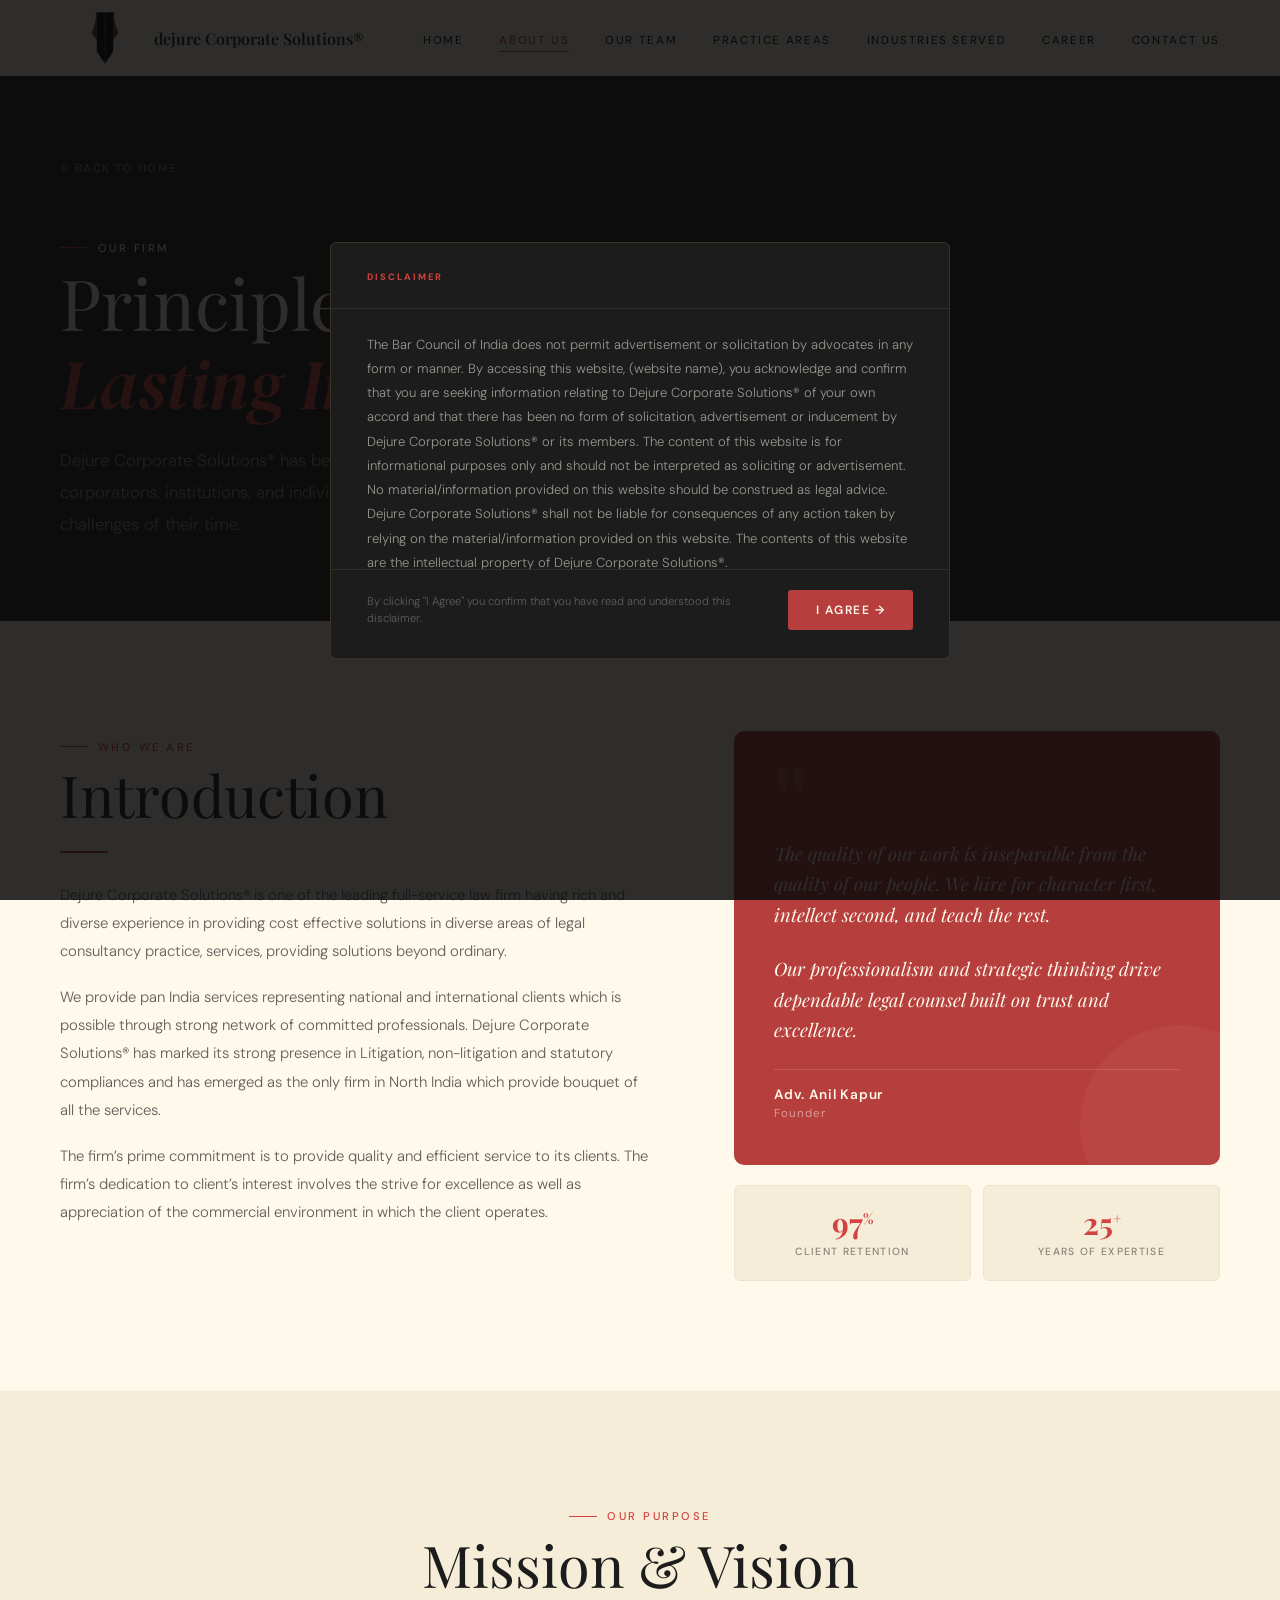
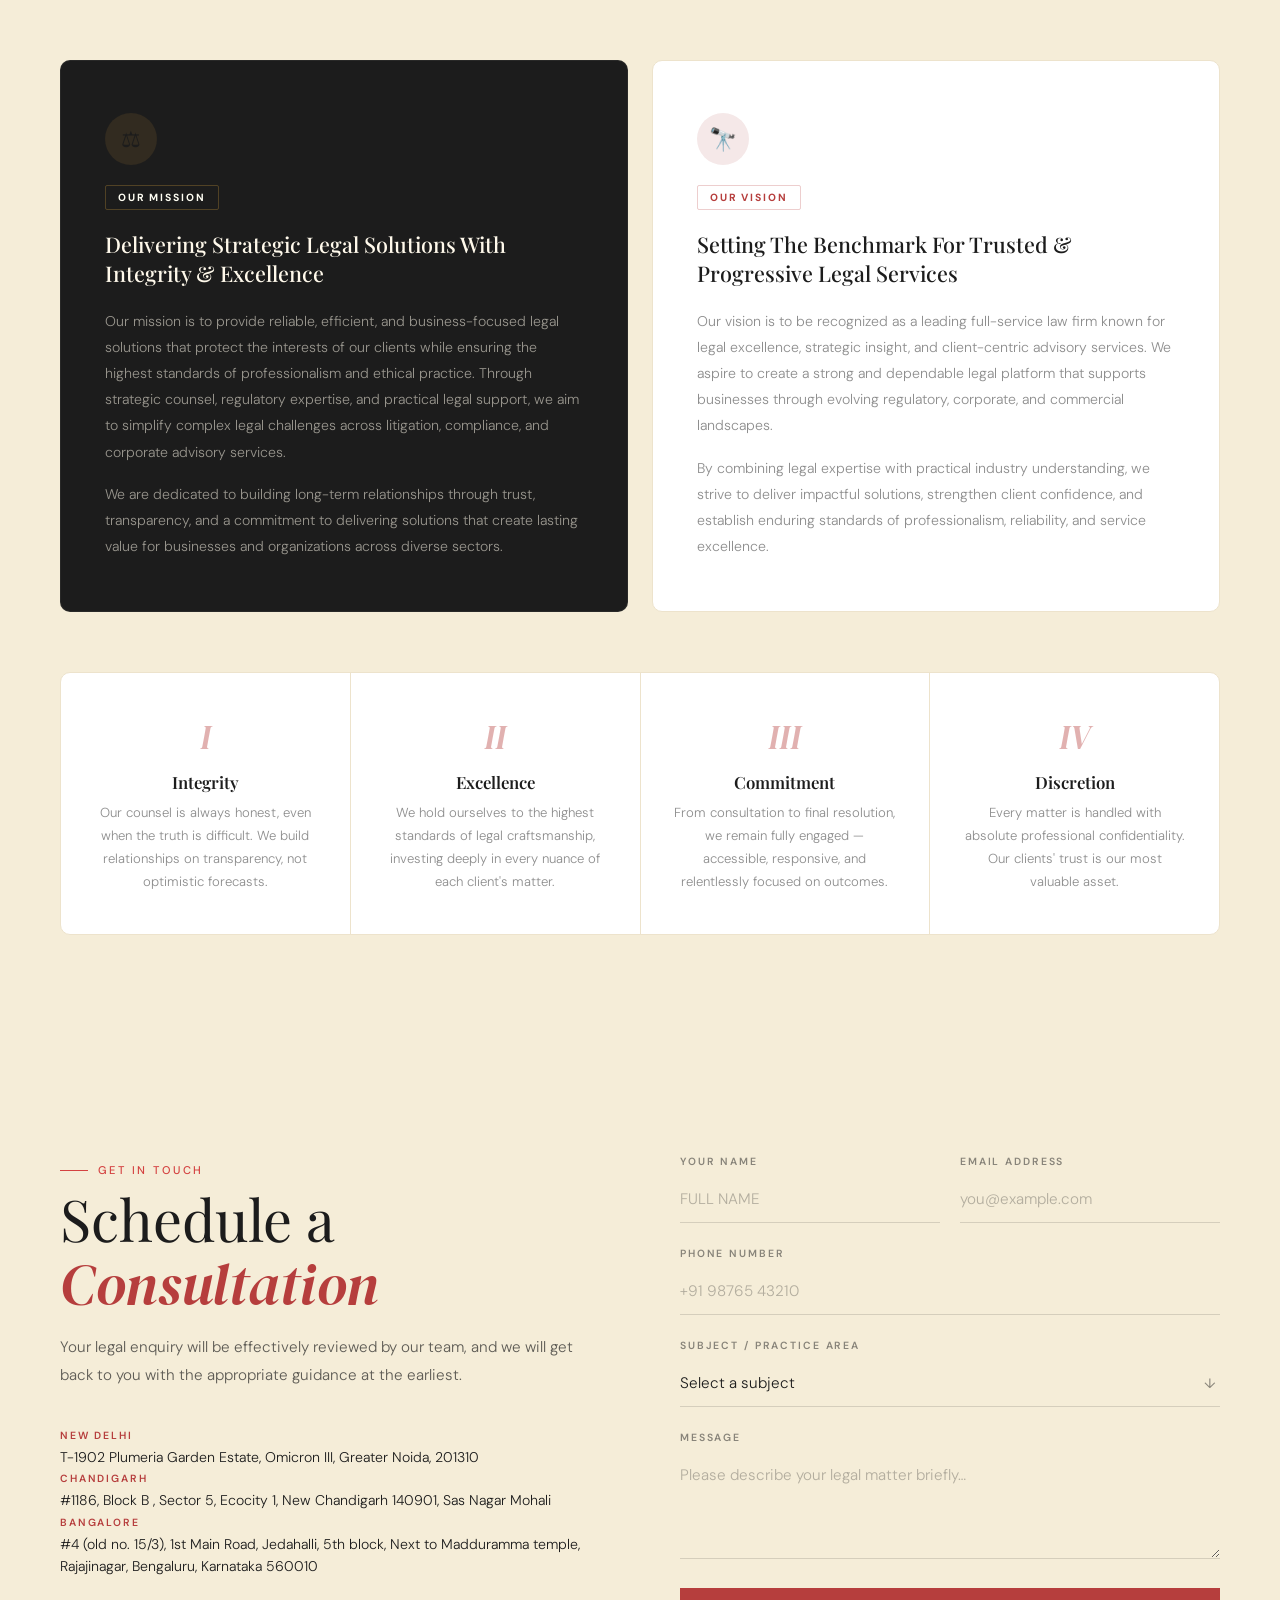
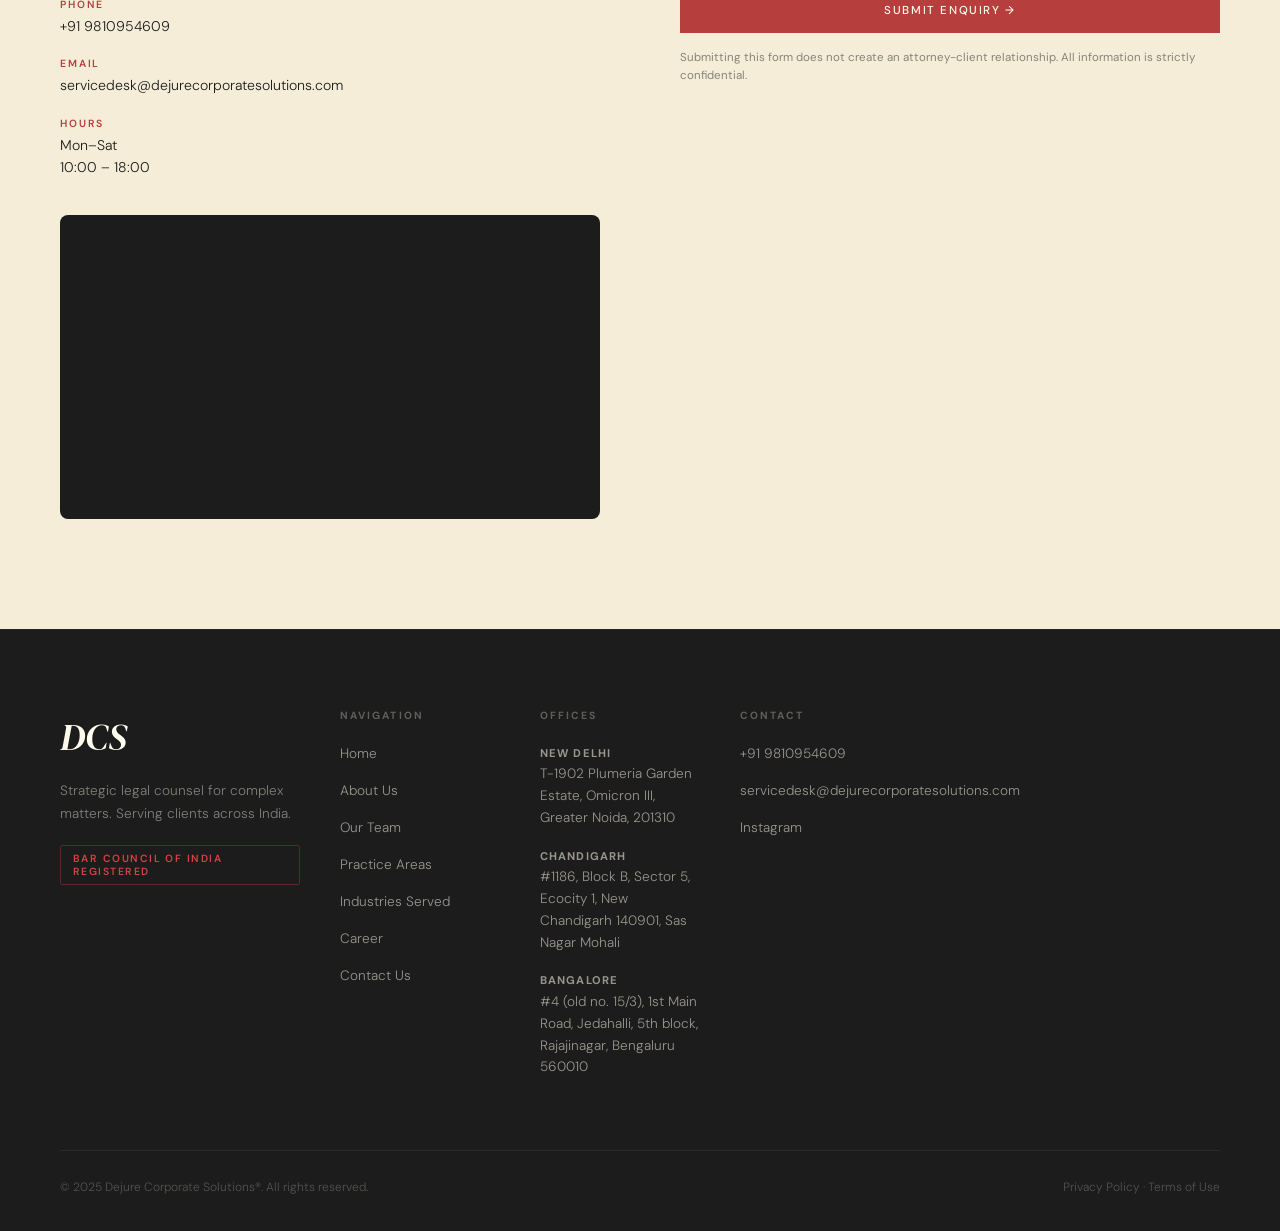
==== commit 986a0811: "Footer Update" ====
--- a/about.html
+++ b/about.html
@@ -280,7 +280,7 @@
   <h4>Offices</h4>
   <ul>
     <li><a><address><strong style="color:rgba(255,249,235,0.55);font-size:0.7rem;letter-spacing:0.1em;text-transform:uppercase;">New Delhi</strong><br/>T-1902 Plumeria Garden Estate, Omicron III, Greater Noida, 201310</address></a></li>
-    <li><a><address><strong style="color:rgba(255,249,235,0.55);font-size:0.7rem;letter-spacing:0.1em;text-transform:uppercase;">Chandigarh</strong><br/>Kothi No. 1186, Block B, Sector 5, Ecocity 1, New Chandigarh 140901, Sas Nagar Mohali</address></a></li>
+    <li><a><address><strong style="color:rgba(255,249,235,0.55);font-size:0.7rem;letter-spacing:0.1em;text-transform:uppercase;">Chandigarh</strong><br/>#1186, Block B, Sector 5, Ecocity 1, New Chandigarh 140901, Sas Nagar Mohali</address></a></li>
     <li><a><address><strong style="color:rgba(255,249,235,0.55);font-size:0.7rem;letter-spacing:0.1em;text-transform:uppercase;">Bangalore</strong><br/>#4 (old no. 15/3), 1st Main Road, Jedahalli, 5th block, Rajajinagar, Bengaluru 560010</address></a></li>
   </ul>
 </div>
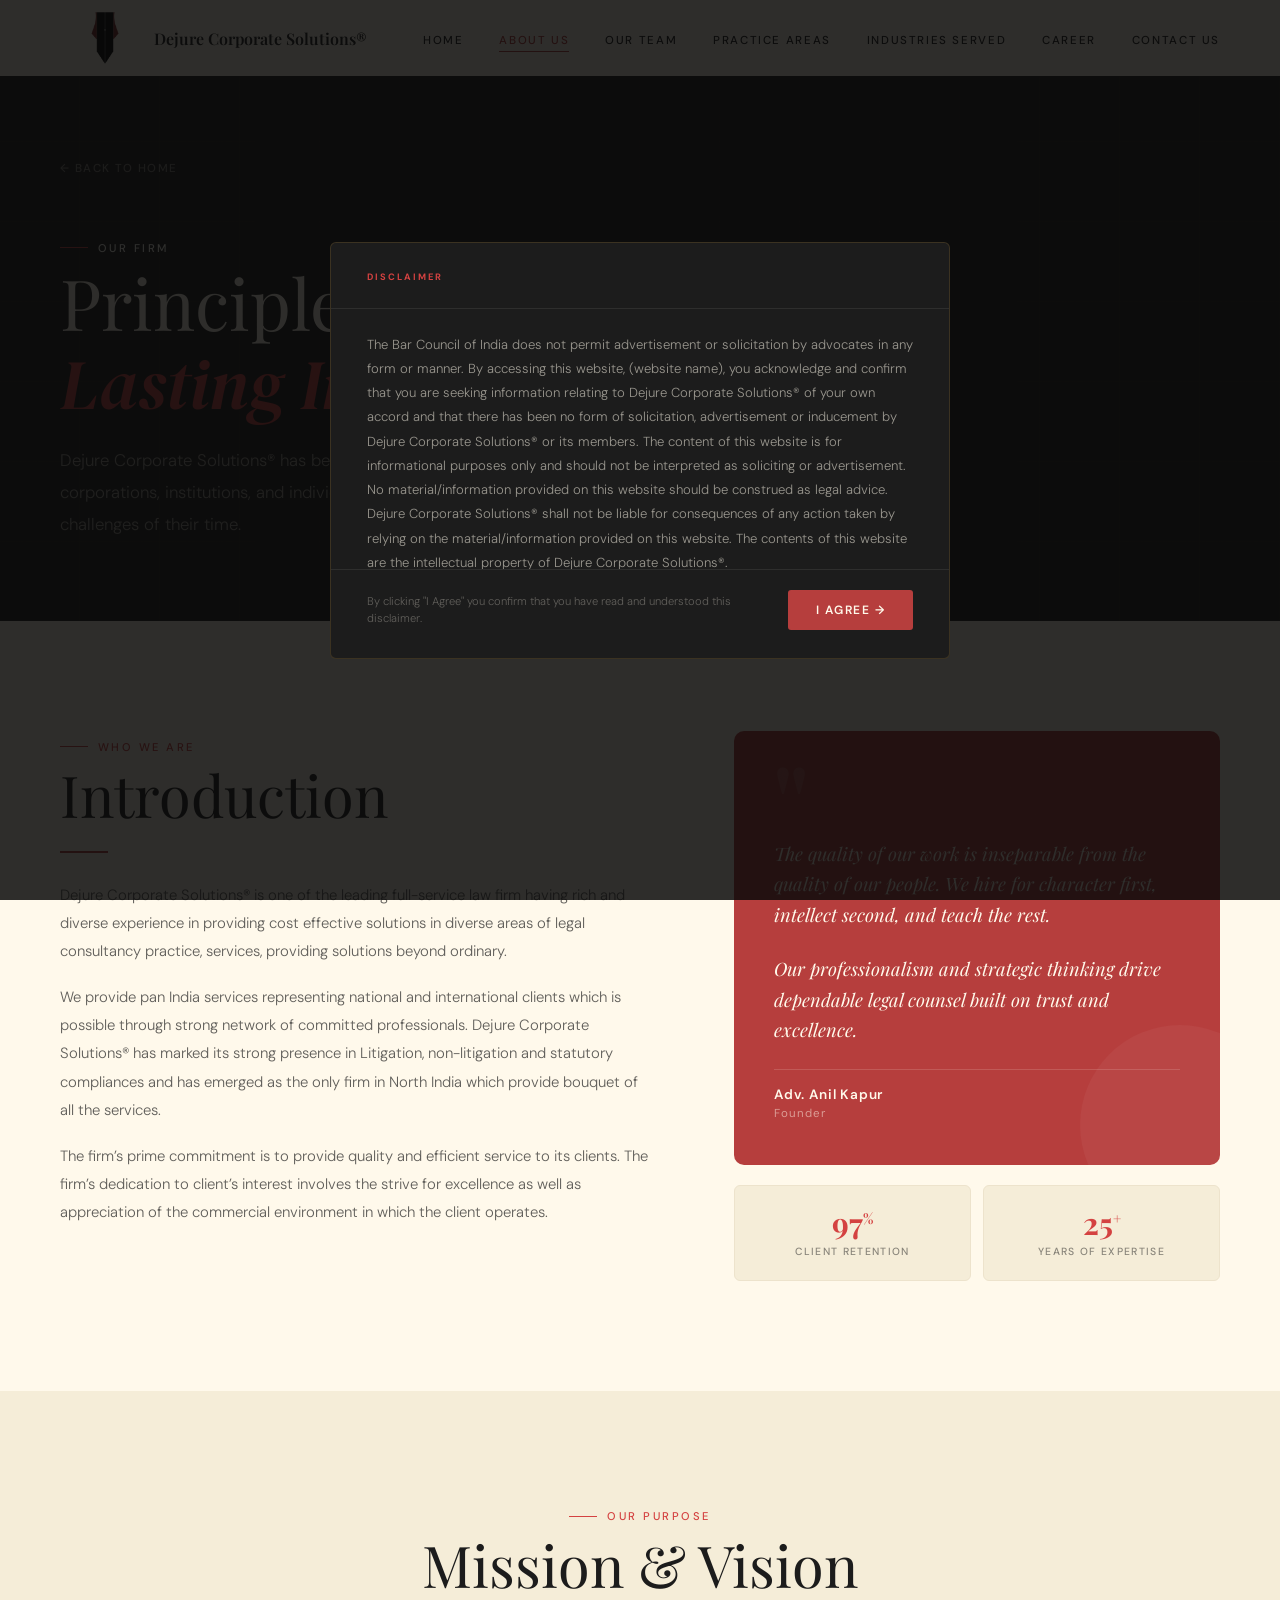
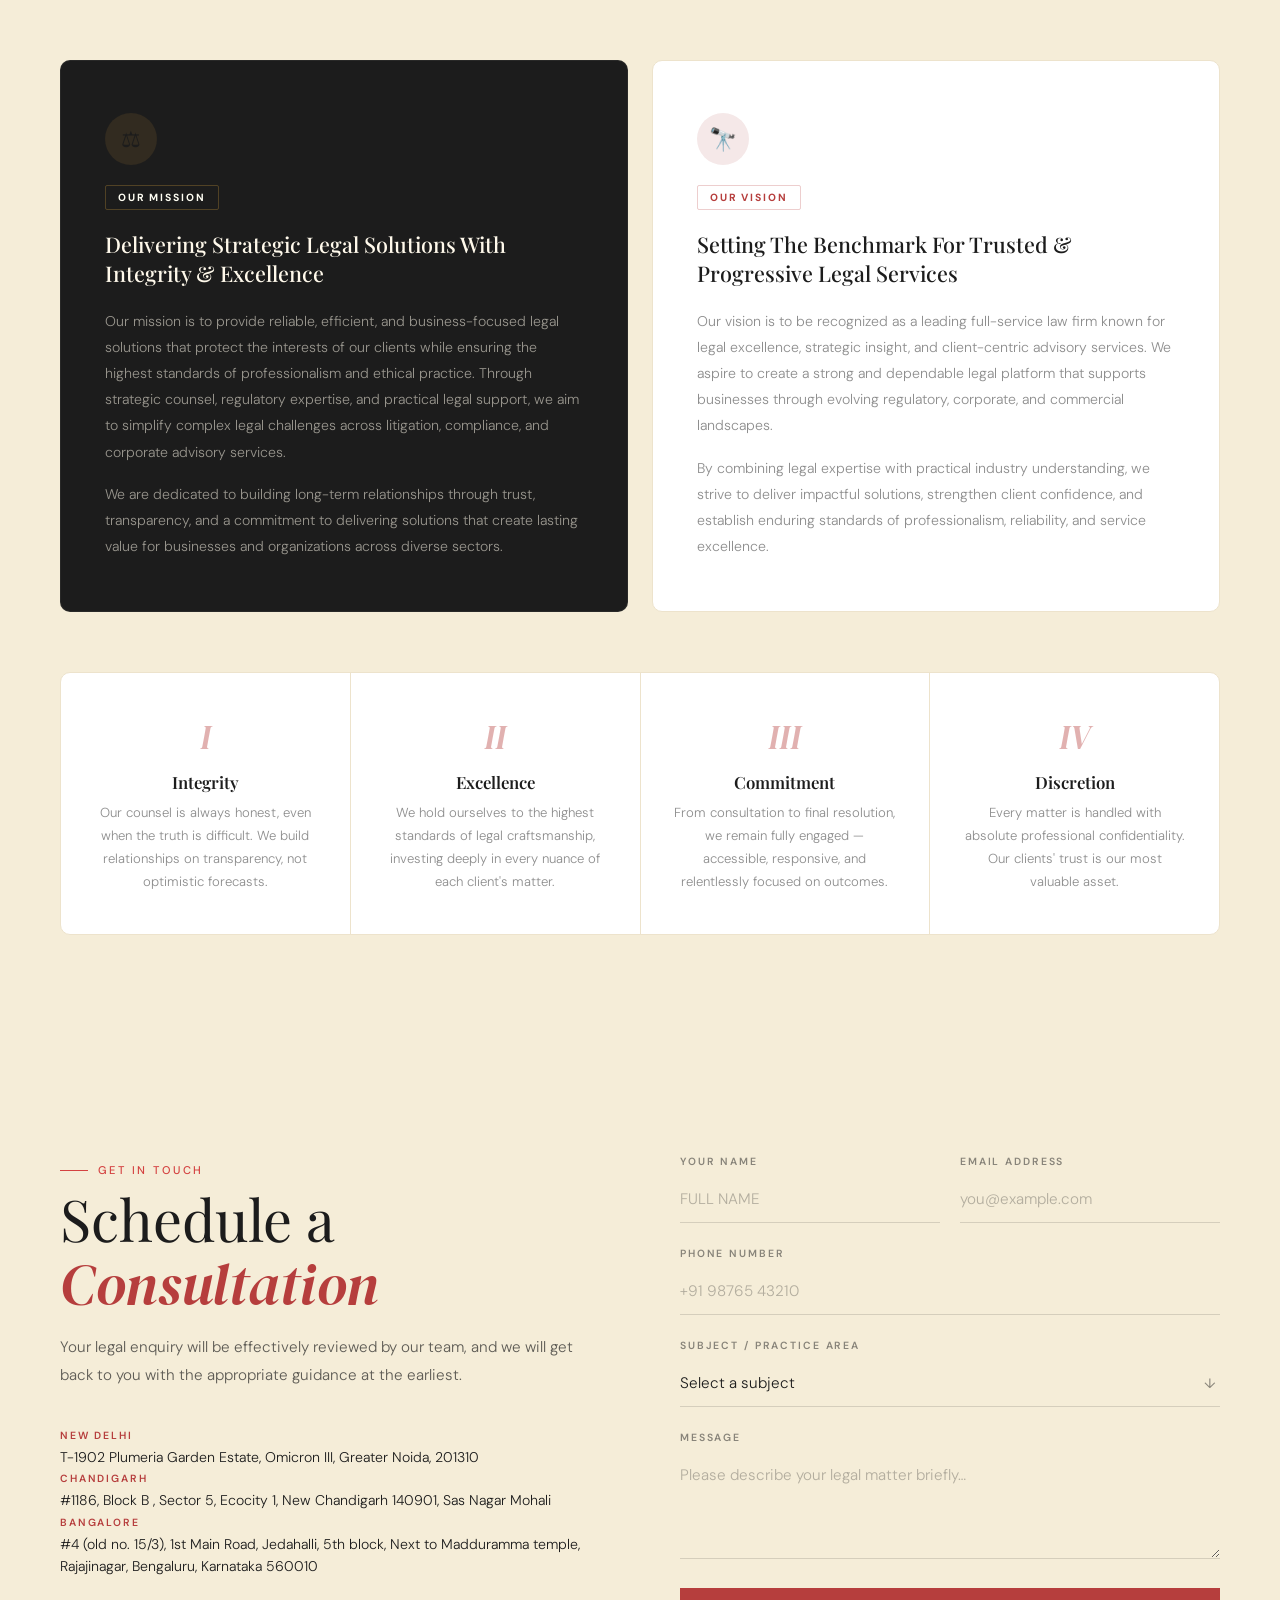
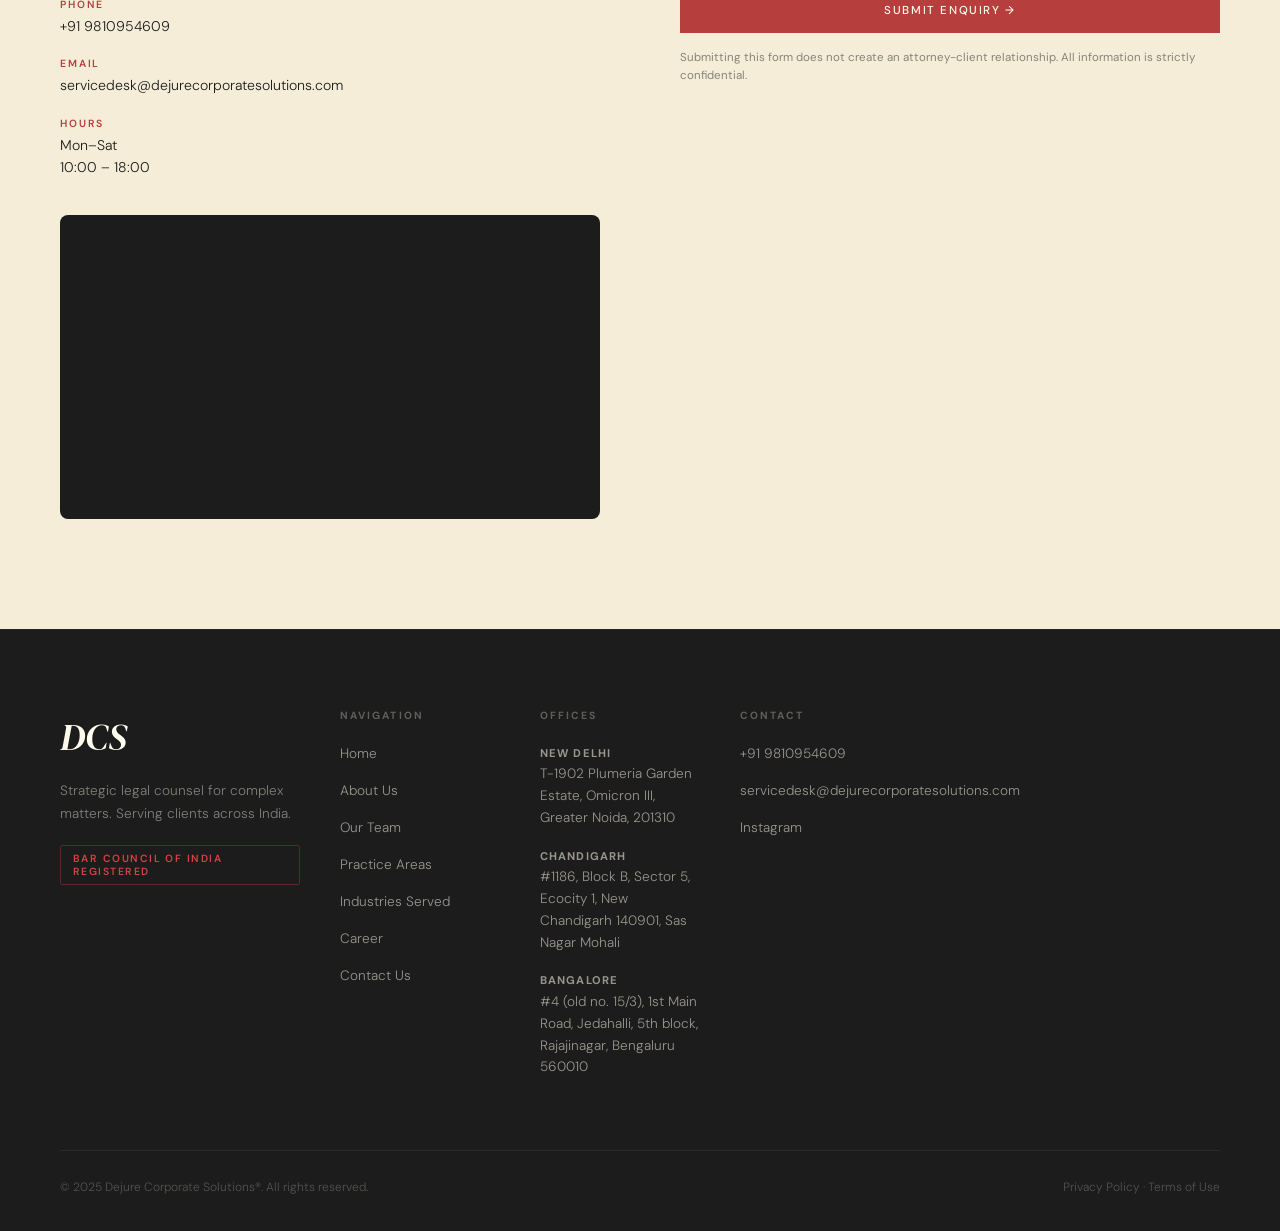
==== commit 35b2ae9d: "msg" ====
--- a/about.html
+++ b/about.html
@@ -36,7 +36,7 @@
     <div class="nav-inner">
       <a class="nav-logo" href="index.html">
         <img src="./assets/images/logo.png" class="nav-logo-img" alt="Dejure logo" />
-        <span class="logo-full">dejure Corporate Solutions®</span>
+        <span class="logo-full">Dejure Corporate Solutions®</span>
       </a>
       <ul class="nav-links">
         <li><a href="index.html"  class="nav-link">Home</a></li>
--- a/css/style.css
+++ b/css/style.css
@@ -3653,4 +3653,46 @@
     width: 100% !important;
     overflow: hidden !important;
   }
-}+}
+
+.careers-cv-note {
+      display: flex;
+      gap: 14px;
+      align-items: flex-start;
+      padding: 18px 20px;
+      margin-bottom: 24px;
+      background: var(--cream-deeper);
+      border: 1.5px dashed rgba(28,28,28,0.15);
+      border-radius: 4px;
+    }
+    .careers-cv-note-icon {
+      font-size: 1.2rem;
+      flex-shrink: 0;
+      margin-top: 2px;
+    }
+    .careers-cv-note strong {
+      display: block;
+      font-size: 0.78rem;
+      font-weight: 600;
+      letter-spacing: 0.08em;
+      text-transform: uppercase;
+      color: var(--charcoal);
+      margin-bottom: 5px;
+    }
+    .careers-cv-note span {
+      font-size: 0.82rem;
+      font-weight: 300;
+      color: var(--text-muted);
+      line-height: 1.65;
+    }
+    .careers-cv-note a {
+      color: var(--mehroon);
+      text-decoration: underline;
+      text-underline-offset: 2px;
+    }
+    .careers-cv-note em {
+      font-family: 'DM Sans', sans-serif;
+      font-style: normal;
+      font-weight: 500;
+      color: var(--charcoal);
+    }
